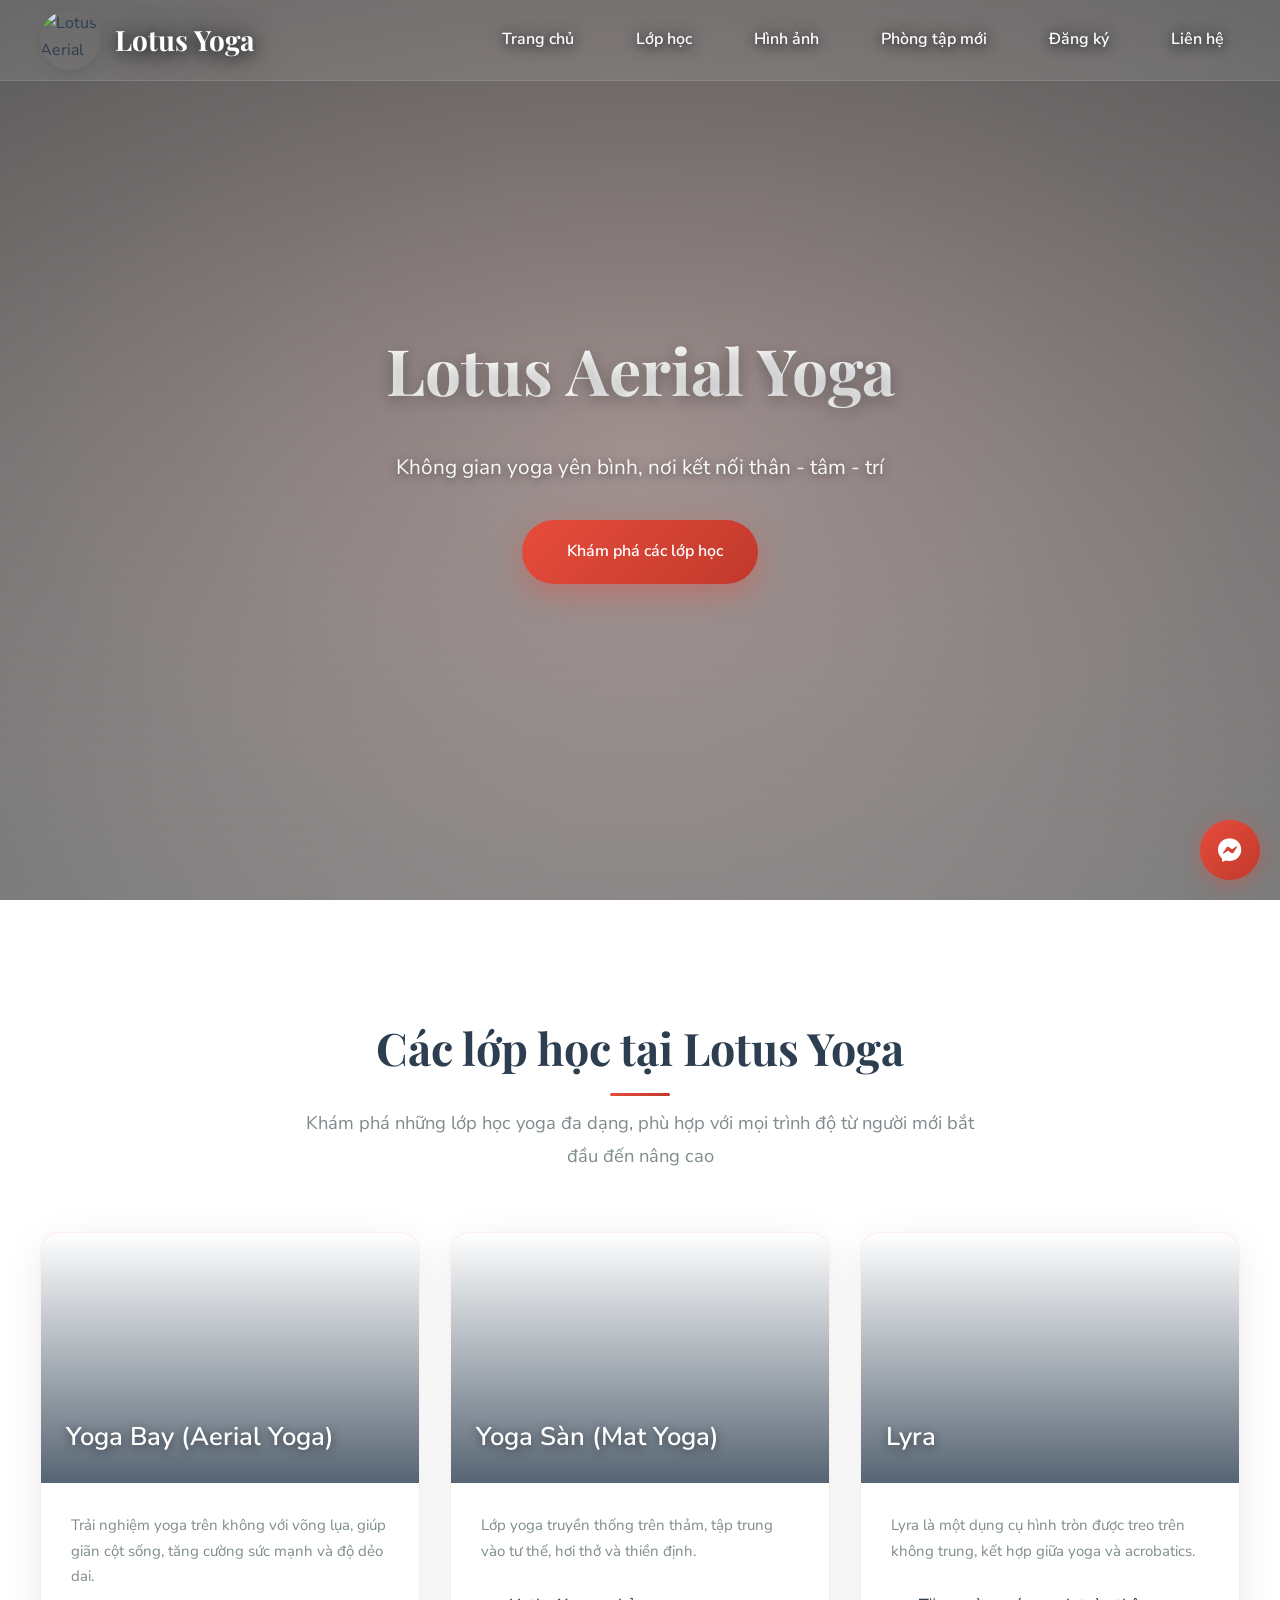
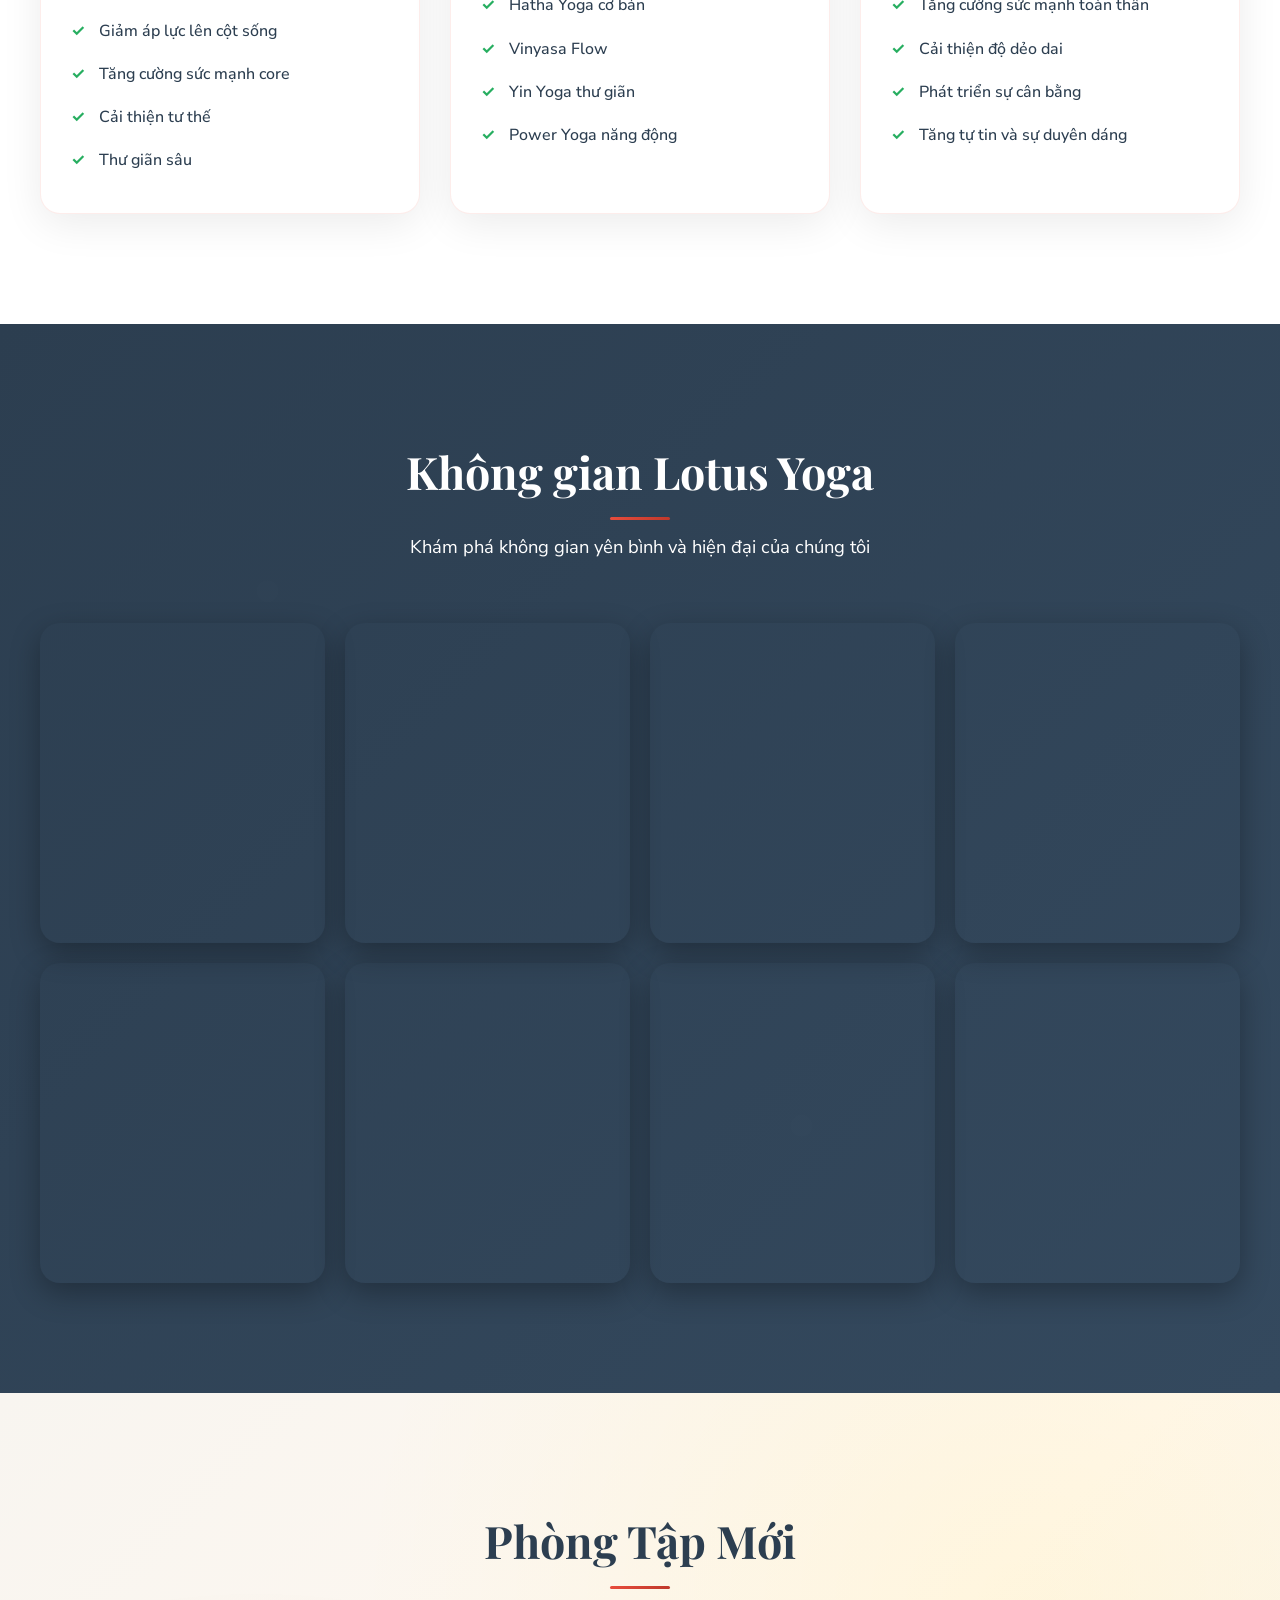
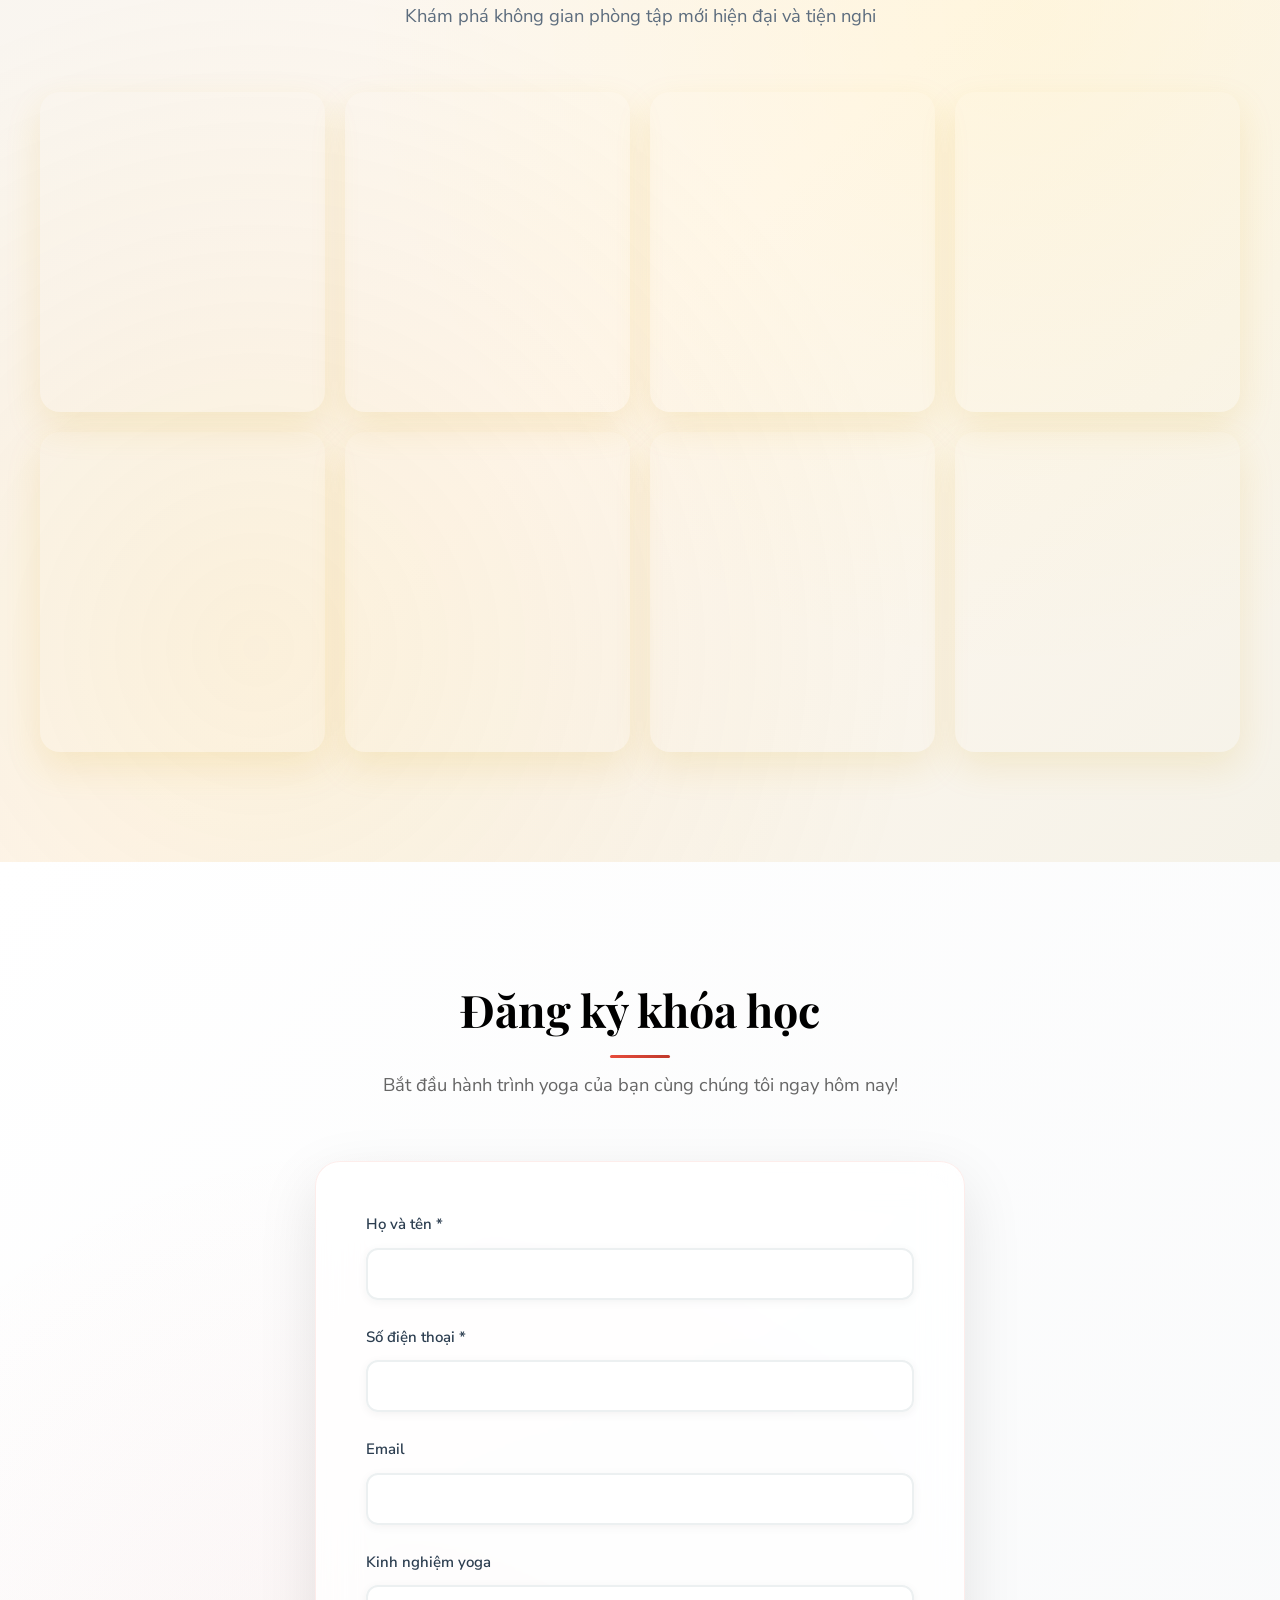
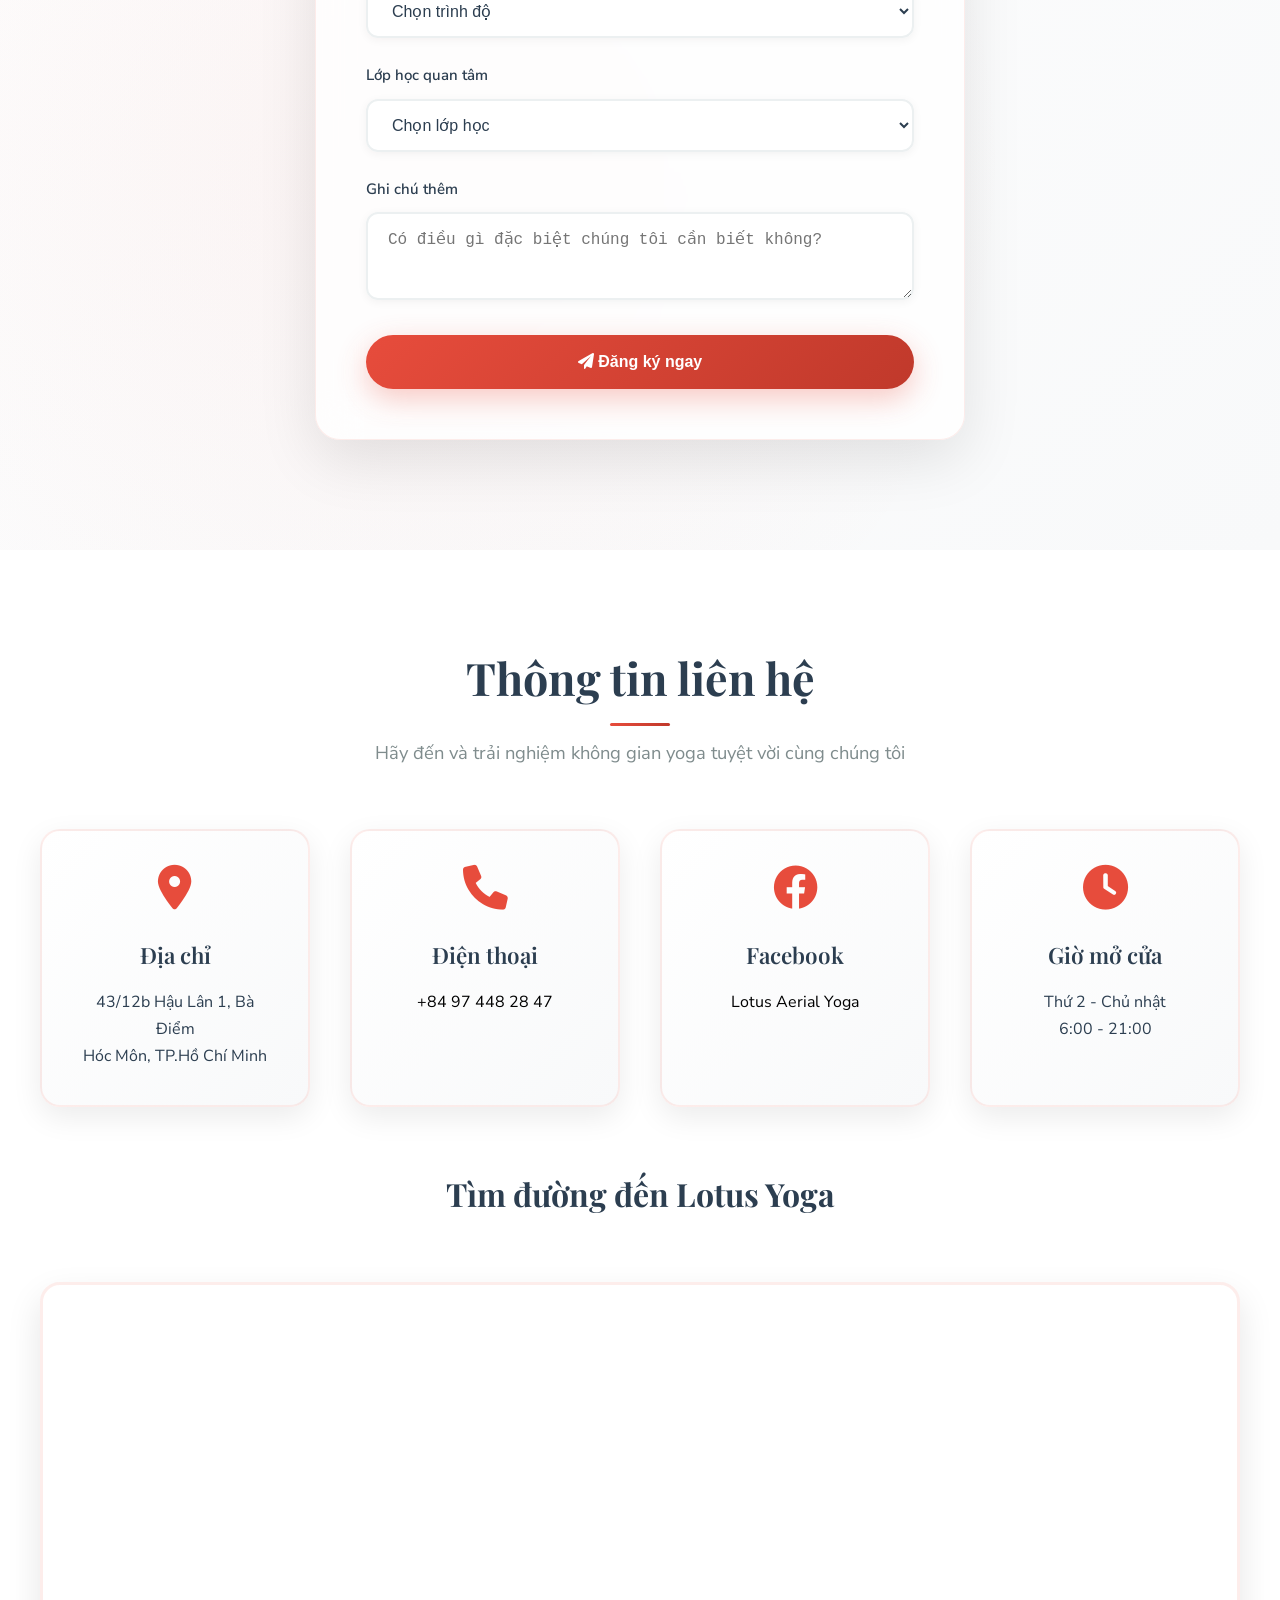
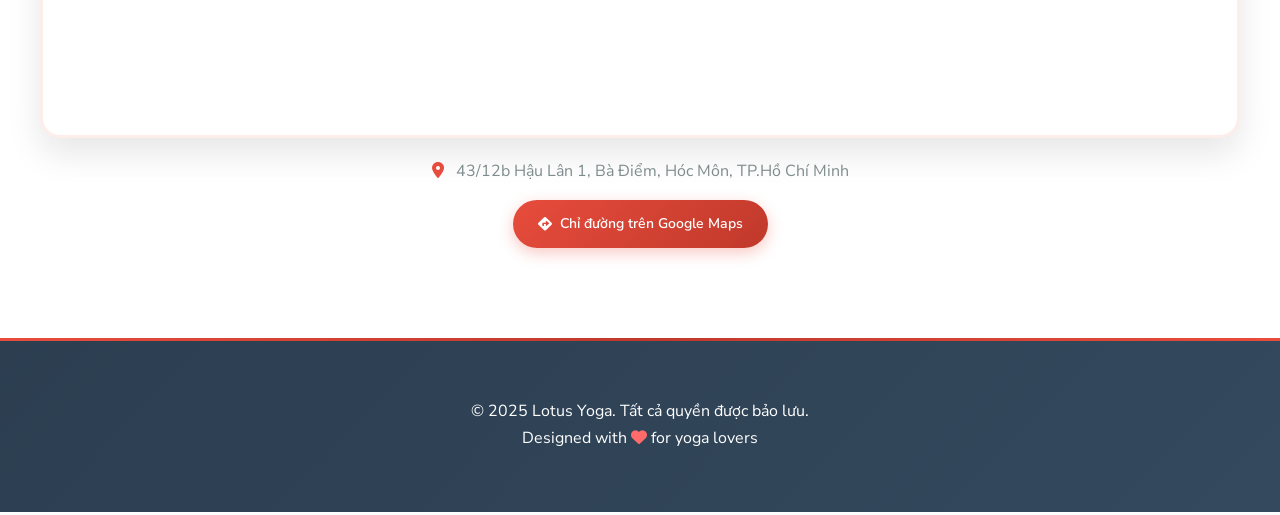
==== yoga/index.html @ d420e25e "Update" ====
<!DOCTYPE html>
<html lang="vi">
<head>
    <meta charset="UTF-8">
    <meta name="viewport" content="width=device-width, initial-scale=1.0">
    
    <!-- SEO Meta Tags -->
    <title>Lotus Aerial Yoga - Studio Yoga Chuyên Nghiệp</title>
    <meta name="description" content="Lotus Aerial Yoga - Không gian yoga hiện đại, chuyên nghiệp. Khóa học yoga cho mọi trình độ, giáo viên kinh nghiệm, môi trường thân thiện. Đăng ký ngay để bắt đầu hành trình yoga của bạn.">
    <meta name="keywords" content="lotus yoga, yoga studio, học yoga, yoga Việt Nam, yoga chuyên nghiệp, khóa học yoga, studio yoga hiện đại, hatha yoga, vinyasa yoga, yin yoga">
    <meta name="author" content="Lotus Aerial Yoga">
    <meta name="robots" content="index, follow, max-snippet:-1, max-image-preview:large, max-video-preview:-1">
    <meta name="language" content="Vietnamese">
    <meta name="revisit-after" content="7 days">
    <meta name="googlebot" content="index, follow">
    
    <!-- Performance and Security -->
    <meta http-equiv="X-UA-Compatible" content="IE=edge">
    <meta name="format-detection" content="telephone=no">
    <meta name="mobile-web-app-capable" content="yes">
    <meta name="application-name" content="Lotus Aerial Yoga">
    <meta name="msapplication-TileColor" content="#2c3e50">
    
    <!-- Geographic targeting -->
    <meta name="geo.region" content="VN">
    <meta name="geo.placename" content="Vietnam">
    
    <!-- Open Graph Meta Tags for Social Media -->
    <meta property="og:title" content="Lotus Aerial Yoga - Studio Yoga Chuyên Nghiệp">
    <meta property="og:description" content="Lotus Aerial Yoga - Không gian yoga hiện đại, chuyên nghiệp. Khóa học yoga cho mọi trình độ, giáo viên kinh nghiệm, môi trường thân thiện.">
    <meta property="og:image" content="https://cdn.statically.io/gh/thobuiq/lotus_yoga/master/yoga/logo.jpg">
    <meta property="og:url" content="https://lotusyoga.io.vn/">
    <meta property="og:type" content="website">
    <meta property="og:site_name" content="Lotus Aerial Yoga">
    <meta property="og:locale" content="vi_VN">
    
    <!-- Twitter Card Meta Tags -->
    <meta name="twitter:card" content="summary_large_image">
    <meta name="twitter:title" content="Lotus Aerial Yoga - Studio Yoga Chuyên Nghiệp">
    <meta name="twitter:description" content="Lotus Aerial Yoga - Không gian yoga hiện đại, chuyên nghiệp. Khóa học yoga cho mọi trình độ.">
    <meta name="twitter:image" content="https://cdn.statically.io/gh/thobuiq/lotus_yoga/master/yoga/logo.jpg">
    
    <!-- Favicon -->
    <link rel="icon" type="image/x-icon" href="https://cdn.statically.io/gh/thobuiq/lotus_yoga/master/yoga/logo.jpg">
    <link rel="shortcut icon" type="image/x-icon" href="https://cdn.statically.io/gh/thobuiq/lotus_yoga/master/yoga/logo.jpg">
    <link rel="apple-touch-icon" href="https://cdn.statically.io/gh/thobuiq/lotus_yoga/master/yoga/logo.jpg">
    <link rel="apple-touch-icon" sizes="72x72" href="https://cdn.statically.io/gh/thobuiq/lotus_yoga/master/yoga/logo.jpg">
    <link rel="apple-touch-icon" sizes="114x114" href="https://cdn.statically.io/gh/thobuiq/lotus_yoga/master/yoga/logo.jpg">
    <link rel="apple-touch-icon" sizes="144x144" href="https://cdn.statically.io/gh/thobuiq/lotus_yoga/master/yoga/logo.jpg">
    
    <!-- PWA Manifest -->
    <link rel="manifest" href="https://cdn.statically.io/gh/thobuiq/lotus_yoga/master/yoga/manifest.json">
    <meta name="theme-color" content="#2c3e50">
    <meta name="apple-mobile-web-app-capable" content="yes">
    <meta name="apple-mobile-web-app-status-bar-style" content="default">
    <meta name="apple-mobile-web-app-title" content="Lotus Yoga">
    
    <!-- Canonical URL -->
    <link rel="canonical" href="https://lotusyoga.io.vn/">
    
    <!-- External Resources -->
    <link rel="preload" href="https://fonts.googleapis.com/css2?family=Playfair+Display:wght@400;600;700&family=Inter:wght@300;400;500;600;700&family=Nunito+Sans:wght@300;400;500;600;700&display=swap" as="style" onload="this.onload=null;this.rel='stylesheet'">
    <noscript><link href="https://fonts.googleapis.com/css2?family=Playfair+Display:wght@400;600;700&family=Inter:wght@300;400;500;600;700&family=Nunito+Sans:wght@300;400;500;600;700&display=swap" rel="stylesheet"></noscript>
    <link rel="preload" href="https://cdnjs.cloudflare.com/ajax/libs/font-awesome/6.0.0/css/all.min.css" as="style" onload="this.onload=null;this.rel='stylesheet'">
    <noscript><link href="https://cdnjs.cloudflare.com/ajax/libs/font-awesome/6.0.0/css/all.min.css" rel="stylesheet"></noscript>
    <link rel="preload" href="https://cdn.statically.io/gh/thobuiq/lotus_yoga/master/yoga/logo.jpg" as="image">
    
    <!-- AI Chat Configuration -->
    <script src="https://lotusyoga.io.vn/chat-config.js"></script>
    <!-- Markdown Parser -->
    <script src="https://cdn.jsdelivr.net/npm/marked@9.1.6/marked.min.js"></script>
    <style>
        * {
            margin: 0;
            padding: 0;
            box-sizing: border-box;
        }

        body {
            font-family: 'Nunito Sans', 'Inter', -apple-system, BlinkMacSystemFont, 'Segoe UI', sans-serif;
            line-height: 1.7;
            color: #2c3e50;
            background: linear-gradient(135deg, #ffffff 0%, #f8f9fa 100%);
            scroll-behavior: smooth;
            overflow-x: hidden;
        }

        .container {
            max-width: 1200px;
            margin: 0 auto;
            padding: 10px 0;
        }

        /* Header */
        header {
            background: rgba(255, 255, 255, 0.1);
            backdrop-filter: blur(10px);
            box-shadow: none;
            position: fixed;
            width: 100%;
            top: 0;
            z-index: 1000;
            transition: all 0.4s cubic-bezier(0.25, 0.46, 0.45, 0.94);
            border-bottom: 1px solid rgba(255, 255, 255, 0.1);
        }

        header.scrolled {
            background: rgba(255, 255, 255, 0.95);
            backdrop-filter: blur(15px);
            box-shadow: 0 8px 40px rgba(0, 0, 0, 0.12);
            border-bottom: 1px solid rgba(255, 255, 255, 0.2);
        }

        nav {
            display: flex;
            justify-content: space-between;
            align-items: center;
            padding: 20px 0;
            transition: padding 0.4s ease;
        }

        header.scrolled nav {
            padding: 10px 15px;
        }

        .logo {
            display: flex;
            align-items: center;
            gap: 15px;
            transition: transform 0.3s ease;
        }

        .logo:hover {
            transform: scale(1.05);
        }

        .logo img {
            width: 60px;
            height: 60px;
            border-radius: 50%;
            object-fit: cover;
            transition: all 0.4s cubic-bezier(0.25, 0.46, 0.45, 0.94);
            box-shadow: 0 4px 15px rgba(0, 0, 0, 0.1);
        }

        .logo img:hover {
            transform: rotate(5deg);
            box-shadow: 0 8px 25px rgba(0, 0, 0, 0.15);
        }

        .logo-text {
            font-family: 'Playfair Display', serif;
            font-size: 28px;
            font-weight: 700;
            color: #ffffff;
            text-shadow: 0 2px 15px rgba(0, 0, 0, 0.8), 0 0 30px rgba(0, 0, 0, 0.5);
            transition: all 0.3s ease;
        }

        header.scrolled .logo-text {
            color: #2c3e50;
            background: linear-gradient(135deg, #2c3e50, #34495e);
            -webkit-background-clip: text;
            -webkit-text-fill-color: transparent;
            background-clip: text;
            text-shadow: none;
        }

        .logo:hover .logo-text {
            color: #ffd700;
            text-shadow: 0 2px 20px rgba(255, 215, 0, 0.6), 0 0 40px rgba(255, 215, 0, 0.3);
        }

        header.scrolled .logo:hover .logo-text {
            background: linear-gradient(135deg, #e74c3c, #c0392b);
            -webkit-background-clip: text;
            -webkit-text-fill-color: transparent;
            background-clip: text;
            text-shadow: none;
        }

        .nav-links {
            display: flex;
            list-style: none;
            gap: 30px;
        }

        .nav-links a {
            text-decoration: none;
            color: #ffffff;
            font-weight: 600;
            font-size: 16px;
            position: relative;
            transition: all 0.3s cubic-bezier(0.25, 0.46, 0.45, 0.94);
            padding: 8px 16px;
            border-radius: 20px;
            text-shadow: 0 2px 10px rgba(0, 0, 0, 0.7), 0 0 20px rgba(0, 0, 0, 0.4);
        }

        header.scrolled .nav-links a {
            color: #2c3e50;
            text-shadow: none;
        }

        .nav-links a::before {
            content: '';
            position: absolute;
            bottom: 0;
            left: 50%;
            width: 0;
            height: 2px;
            background: linear-gradient(90deg, #e74c3c, #c0392b);
            transform: translateX(-50%);
            transition: width 0.3s ease;
        }

        .nav-links a:hover {
            color: #ffd700;
            background: rgba(255, 255, 255, 0.1);
            transform: translateY(-2px);
        }

        header.scrolled .nav-links a:hover {
            color: #e74c3c;
            background: rgba(231, 76, 60, 0.05);
        }

        .nav-links a:hover::before {
            width: 80%;
        }

        /* Hero Section */
        .hero {
            background: linear-gradient(rgba(0, 0, 0, 0.5), rgba(0, 0, 0, 0.3)), url('https://images.unsplash.com/photo-1544367567-0f2fcb009e0b?ixlib=rb-4.0.3&ixid=M3wxMjA3fDB8MHxwaG90by1wYWdlfHx8fGVufDB8fHx8fA%3D%3D&auto=format&fit=crop&w=1920&q=80');
            background-size: cover;
            background-position: center;
            background-repeat: no-repeat;
            height: 100vh;
            display: flex;
            align-items: center;
            color: white;
            text-align: center;
            position: relative;
            overflow: hidden;
        }

        .hero::before {
            content: '';
            position: absolute;
            top: 0;
            left: 0;
            right: 0;
            bottom: 0;
            background: radial-gradient(ellipse at center, rgba(231, 76, 60, 0.1) 0%, rgba(0, 0, 0, 0.3) 100%);
            z-index: 1;
        }

        .hero .container {
            position: relative;
            z-index: 2;
        }

        .hero-content h1 {
            font-family: 'Playfair Display', serif;
            font-size: 4rem;
            font-weight: 700;
            margin-bottom: 25px;
            background: linear-gradient(135deg, #ffffff, #f8f9fa);
            -webkit-background-clip: text;
            -webkit-text-fill-color: transparent;
            background-clip: text;
            text-shadow: 0 4px 15px rgba(0, 0, 0, 0.3);
            animation: fadeInUp 1.2s cubic-bezier(0.25, 0.46, 0.45, 0.94);
        }

        .hero-content p {
            font-size: 1.3rem;
            font-weight: 400;
            margin-bottom: 35px;
            color: rgba(255, 255, 255, 0.95);
            text-shadow: 0 2px 10px rgba(0, 0, 0, 0.5);
            animation: fadeInUp 1.2s cubic-bezier(0.25, 0.46, 0.45, 0.94) 0.2s both;
        }

        .cta-button {
            display: inline-flex;
            align-items: center;
            gap: 10px;
            background: linear-gradient(135deg, #e74c3c, #c0392b);
            color: white;
            padding: 18px 35px;
            text-decoration: none;
            border-radius: 35px;
            font-weight: 600;
            font-size: 16px;
            transition: all 0.4s cubic-bezier(0.25, 0.46, 0.45, 0.94);
            box-shadow: 0 10px 30px rgba(231, 76, 60, 0.4);
            animation: fadeInUp 1.2s cubic-bezier(0.25, 0.46, 0.45, 0.94) 0.6s both;
            position: relative;
            overflow: hidden;
        }

        .cta-button::before {
            content: '';
            position: absolute;
            top: 0;
            left: -100%;
            width: 100%;
            height: 100%;
            background: linear-gradient(90deg, transparent, rgba(255, 255, 255, 0.2), transparent);
            transition: left 0.6s ease;
        }

        .cta-button:hover::before {
            left: 100%;
        }

        .cta-button:hover {
            transform: translateY(-3px) scale(1.05);
            box-shadow: 0 15px 40px rgba(231, 76, 60, 0.5);
            background: linear-gradient(135deg, #c0392b, #a93226);
        }

        /* Classes Section */
        .classes {
            padding: 100px 0;
            background: white;
        }

        .section-title {
            text-align: center;
            margin-bottom: 60px;
        }

        .section-title h2 {
            font-family: 'Playfair Display', serif;
            font-size: 2.8rem;
            font-weight: 700;
            color: #2c3e50;
            margin-bottom: 20px;
            position: relative;
            display: inline-block;
        }

        .section-title h2::after {
            content: '';
            position: absolute;
            bottom: -10px;
            left: 50%;
            transform: translateX(-50%);
            width: 60px;
            height: 3px;
            background: linear-gradient(90deg, #e74c3c, #c0392b);
            border-radius: 2px;
        }

        .section-title p {
            font-size: 1.15rem;
            color: #7f8c8d;
            max-width: 700px;
            margin: 0 auto;
            line-height: 1.8;
            font-weight: 400;
        }

        .classes-grid {
            display: grid;
            grid-template-columns: repeat(auto-fit, minmax(350px, 1fr));
            gap: 30px;
            margin-top: 50px;
        }

        .class-card {
            background: white;
            border-radius: 20px;
            overflow: hidden;
            box-shadow: 0 10px 40px rgba(0, 0, 0, 0.08);
            transition: all 0.5s cubic-bezier(0.25, 0.46, 0.45, 0.94);
            position: relative;
            border: 1px solid rgba(231, 76, 60, 0.1);
        }

        .class-card::before {
            content: '';
            position: absolute;
            top: 0;
            left: 0;
            right: 0;
            bottom: 0;
            background: linear-gradient(135deg, rgba(231, 76, 60, 0.05), rgba(192, 57, 43, 0.05));
            opacity: 0;
            transition: opacity 0.3s ease;
            z-index: 1;
        }

        .class-card:hover::before {
            opacity: 1;
        }

        .class-card:hover {
            transform: translateY(-15px) scale(1.02);
            box-shadow: 0 25px 60px rgba(231, 76, 60, 0.15);
            border-color: rgba(231, 76, 60, 0.3);
        }

        .class-image {
            height: 250px;
            background-size: cover;
            background-position: center;
            position: relative;
        }

        .class-overlay {
            position: absolute;
            top: 0;
            left: 0;
            right: 0;
            bottom: 0;
            background: linear-gradient(to bottom, rgba(0,0,0,0), rgba(44, 62, 80, 0.8));
            display: flex;
            align-items: flex-end;
            padding: 25px;
            transition: all 0.3s ease;
        }

        .class-card:hover .class-overlay {
            background: linear-gradient(to bottom, rgba(231, 76, 60, 0.1), rgba(44, 62, 80, 0.9));
        }

        .class-title {
            color: white;
            font-size: 1.6rem;
            font-weight: 600;
            text-shadow: 0 2px 10px rgba(0, 0, 0, 0.5);
            transition: all 0.3s ease;
        }

        .class-card:hover .class-title {
            transform: translateY(-3px);
            text-shadow: 0 4px 15px rgba(0, 0, 0, 0.7);
        }

        .class-info {
            padding: 30px;
            position: relative;
            z-index: 2;
        }

        .class-description {
            color: #7f8c8d;
            margin-bottom: 20px;
            font-size: 15px;
            line-height: 1.7;
        }

        .class-features {
            list-style: none;
        }

        .class-features li {
            padding: 8px 0;
            color: #2c3e50;
            font-weight: 500;
            transition: all 0.3s ease;
        }

        .class-features li:before {
            content: "✓ ";
            font-weight: bold;
            margin-right: 10px;
            color: #27ae60;
            font-size: 16px;
        }

        .class-features li:hover {
            color: #e74c3c;
            transform: translateX(5px);
        }

        /* Gallery */
        .gallery {
            padding: 100px 0;
            background: linear-gradient(135deg, #2c3e50 0%, #34495e 100%);
            position: relative;
            overflow: hidden;
        }

        .gallery::before {
            content: '';
            position: absolute;
            top: 0;
            left: 0;
            right: 0;
            bottom: 0;
            background: url('data:image/svg+xml,<svg xmlns="http://www.w3.org/2000/svg" viewBox="0 0 100 100"><defs><pattern id="grain" width="100" height="100" patternUnits="userSpaceOnUse"><circle cx="25" cy="25" r="1" fill="rgba(255,255,255,0.02)"/><circle cx="75" cy="75" r="1" fill="rgba(255,255,255,0.02)"/></pattern></defs><rect width="100" height="100" fill="url(%23grain)"/></svg>');
            opacity: 0.3;
        }

        .gallery-grid {
            display: grid;
            grid-template-columns: repeat(auto-fit, minmax(250px, 1fr));
            gap: 20px;
            margin-top: 50px;
        }

        .gallery-item {
            height: 320px;
            background-size: cover;
            background-position: center;
            border-radius: 20px;
            transition: all 0.5s cubic-bezier(0.25, 0.46, 0.45, 0.94);
            cursor: pointer;
            position: relative;
            overflow: hidden;
            box-shadow: 0 10px 30px rgba(0, 0, 0, 0.3);
        }

        .gallery-item::before {
            content: '';
            position: absolute;
            top: 0;
            left: 0;
            right: 0;
            bottom: 0;
            background: linear-gradient(135deg, rgba(231, 76, 60, 0.8), rgba(192, 57, 43, 0.8));
            opacity: 0;
            transition: all 0.5s ease;
            z-index: 1;
        }

        .gallery-item:hover::before {
            opacity: 0.3;
        }

        .gallery-item:hover {
            transform: scale(1.08) rotate(2deg);
            box-shadow: 0 20px 50px rgba(231, 76, 60, 0.4);
            z-index: 10;
        }

        .gallery-item::after {
            content: '🔍';
            position: absolute;
            top: 50%;
            left: 50%;
            transform: translate(-50%, -50%) scale(0);
            font-size: 2rem;
            color: white;
            opacity: 0;
            transition: all 0.3s ease;
            z-index: 2;
        }

        .gallery-item:hover::after {
            transform: translate(-50%, -50%) scale(1);
            opacity: 1;
        }

        /* Registration Form */
        .registration {
            padding: 100px 0;
            background: linear-gradient(135deg, #ffffff 0%, #f8f9fa 100%);
            color: #2c3e50;
            position: relative;
        }

        .registration::before {
            content: '';
            position: absolute;
            top: 0;
            left: 0;
            right: 0;
            bottom: 0;
            background: radial-gradient(circle at 30% 70%, rgba(231, 76, 60, 0.05) 0%, transparent 50%);
        }

        .registration-form {
            background: rgba(255, 255, 255, 0.8);
            backdrop-filter: blur(20px);
            padding: 50px;
            border-radius: 25px;
            max-width: 650px;
            margin: 0 auto;
            border: 1px solid rgba(231, 76, 60, 0.1);
            box-shadow: 0 20px 60px rgba(0, 0, 0, 0.1);
            position: relative;
            z-index: 1;
            transition: all 0.3s ease;
        }

        .registration-form:hover {
            transform: translateY(-5px);
            box-shadow: 0 30px 80px rgba(231, 76, 60, 0.15);
        }

        .form-group {
            margin-bottom: 25px;
        }

        .form-group label {
            display: block;
            margin-bottom: 10px;
            font-weight: 600;
            color: #2c3e50;
            font-size: 15px;
        }

        .form-group input,
        .form-group select,
        .form-group textarea {
            width: 100%;
            padding: 15px 20px;
            border: 2px solid #ecf0f1;
            border-radius: 12px;
            background: rgba(255, 255, 255, 0.95);
            font-size: 16px;
            color: #2c3e50;
            transition: all 0.3s cubic-bezier(0.25, 0.46, 0.45, 0.94);
            box-shadow: 0 2px 10px rgba(0, 0, 0, 0.05);
        }

        .form-group input:focus,
        .form-group select:focus,
        .form-group textarea:focus {
            outline: none;
            background: white;
            border-color: #e74c3c;
            box-shadow: 0 5px 20px rgba(231, 76, 60, 0.15);
            transform: translateY(-1px);
        }

        .submit-btn {
            background: linear-gradient(135deg, #e74c3c, #c0392b);
            color: #ffffff;
            padding: 18px 40px;
            border: none;
            border-radius: 35px;
            font-size: 16px;
            font-weight: 600;
            cursor: pointer;
            transition: all 0.4s cubic-bezier(0.25, 0.46, 0.45, 0.94);
            width: 100%;
            box-shadow: 0 10px 30px rgba(231, 76, 60, 0.3);
            position: relative;
            overflow: hidden;
        }

        .submit-btn::before {
            content: '';
            position: absolute;
            top: 0;
            left: -100%;
            width: 100%;
            height: 100%;
            background: linear-gradient(90deg, transparent, rgba(255, 255, 255, 0.2), transparent);
            transition: left 0.6s ease;
        }

        .submit-btn:hover::before {
            left: 100%;
        }

        .submit-btn:hover {
            transform: translateY(-3px);
            box-shadow: 0 15px 40px rgba(231, 76, 60, 0.4);
            background: linear-gradient(135deg, #c0392b, #a93226);
        }

        .submit-btn:disabled {
            opacity: 0.7;
            cursor: not-allowed;
        }

        /* Contact Info */
        .contact {
            padding: 80px 0;
            background: white;
            text-align: center;
        }

        .contact-info {
            display: grid;
            grid-template-columns: repeat(auto-fit, minmax(250px, 1fr));
            gap: 40px;
            margin-top: 50px;
        }

        .contact-item {
            padding: 35px;
            border-radius: 20px;
            background: linear-gradient(135deg, #ffffff 0%, #f8f9fa 100%);
            transition: all 0.4s cubic-bezier(0.25, 0.46, 0.45, 0.94);
            border: 2px solid rgba(231, 76, 60, 0.1);
            box-shadow: 0 10px 30px rgba(0, 0, 0, 0.08);
            position: relative;
            overflow: hidden;
        }

        .contact-item::before {
            content: '';
            position: absolute;
            top: 0;
            left: 0;
            right: 0;
            bottom: 0;
            background: linear-gradient(135deg, rgba(231, 76, 60, 0.05), rgba(192, 57, 43, 0.05));
            opacity: 0;
            transition: opacity 0.3s ease;
        }

        .contact-item:hover::before {
            opacity: 1;
        }

        .contact-item:hover {
            transform: translateY(-8px) scale(1.02);
            box-shadow: 0 20px 50px rgba(231, 76, 60, 0.15);
            border-color: rgba(231, 76, 60, 0.3);
        }

        .contact-item i {
            font-size: 2.8rem;
            color: #e74c3c;
            margin-bottom: 25px;
            transition: all 0.3s ease;
        }

        .contact-item:hover i {
            transform: scale(1.1) rotate(5deg);
            color: #c0392b;
        }

        .contact-item h3 {
            font-family: 'Playfair Display', serif;
            color: #2c3e50;
            margin-bottom: 15px;
            font-size: 1.4rem;
            font-weight: 600;
        }

        .contact-item a {
            color: #000000;
            text-decoration: none;
            transition: color 0.3s ease;
        }

        .contact-item a:hover {
            color: #e74c3c;
        }

        /* Map Section */
        .map-container {
            border-radius: 20px;
            overflow: hidden;
            box-shadow: 0 15px 35px rgba(0, 0, 0, 0.1);
            transition: all 0.3s ease;
            border: 3px solid rgba(231, 76, 60, 0.1);
        }

        .map-container:hover {
            transform: translateY(-5px);
            box-shadow: 0 25px 50px rgba(231, 76, 60, 0.15);
            border-color: rgba(231, 76, 60, 0.3);
        }

        /* Footer */
        footer {
            background: linear-gradient(135deg, #2c3e50, #34495e);
            color: white;
            text-align: center;
            padding: 50px 0;
            position: relative;
        }

        footer::before {
            content: '';
            position: absolute;
            top: 0;
            left: 0;
            right: 0;
            height: 3px;
            background: linear-gradient(90deg, #e74c3c, #c0392b, #e74c3c);
        }

        /* Animations */
        @keyframes fadeInUp {
            from {
                opacity: 0;
                transform: translateY(50px);
            }
            to {
                opacity: 1;
                transform: translateY(0);
            }
        }

        @keyframes slideInLeft {
            from {
                opacity: 0;
                transform: translateX(-50px);
            }
            to {
                opacity: 1;
                transform: translateX(0);
            }
        }

        @keyframes slideInRight {
            from {
                opacity: 0;
                transform: translateX(50px);
            }
            to {
                opacity: 1;
                transform: translateX(0);
            }
        }

        @keyframes zoomIn {
            from {
                opacity: 0;
                transform: scale(0.8);
            }
            to {
                opacity: 1;
                transform: scale(1);
            }
        }

        @keyframes pulse {
            0%, 100% {
                transform: scale(1);
            }
            50% {
                transform: scale(1.05);
            }
        }

        @keyframes float {
            0%, 100% {
                transform: translateY(0px);
            }
            50% {
                transform: translateY(-10px);
            }
        }

        /* Scroll reveal animations */
        .scroll-reveal {
            opacity: 0;
            transform: translateY(30px);
            transition: all 0.8s cubic-bezier(0.25, 0.46, 0.45, 0.94);
        }

        .scroll-reveal.revealed {
            opacity: 1;
            transform: translateY(0);
        }

        .scroll-reveal-left {
            opacity: 0;
            transform: translateX(-30px);
            transition: all 0.8s cubic-bezier(0.25, 0.46, 0.45, 0.94);
        }

        .scroll-reveal-left.revealed {
            opacity: 1;
            transform: translateX(0);
        }

        .scroll-reveal-right {
            opacity: 0;
            transform: translateX(30px);
            transition: all 0.8s cubic-bezier(0.25, 0.46, 0.45, 0.94);
        }

        .scroll-reveal-right.revealed {
            opacity: 1;
            transform: translateX(0);
        }

        /* Mobile Menu */
        .mobile-menu-toggle {
            display: none;
            background: none;
            border: none;
            font-size: 1.5rem;
            color: #fdfcf7;
            cursor: pointer;
            padding: 5px;
        }

        .mobile-nav {
            display: none;
            position: fixed;
            top: 0;
            left: 0;
            width: 100%;
            height: 100vh;
            background: rgba(0, 0, 0, 0.95);
            z-index: 2000;
            flex-direction: column;
            justify-content: center;
            align-items: center;
            opacity: 0;
            visibility: hidden;
            transition: all 0.3s ease;
        }

        .mobile-nav.active {
            opacity: 1;
            visibility: visible;
        }

        .mobile-nav-links {
            list-style: none;
            text-align: center;
            padding: 0;
            margin: 0;
        }

        .mobile-nav-links li {
            margin: 20px 0;
        }

        .mobile-nav-links a {
            text-decoration: none;
            color: white;
            font-size: 1.5rem;
            font-weight: 500;
            transition: color 0.3s ease;
        }

        .mobile-nav-links a:hover {
            color: #ccc;
        }

        .mobile-nav-close {
            position: absolute;
            top: 20px;
            right: 20px;
            background: none;
            border: none;
            color: white;
            font-size: 2rem;
            cursor: pointer;
        }

        /* Responsive */
        @media (max-width: 768px) {
            .nav-links {
                display: none;
            }

            .mobile-menu-toggle {
                display: block;
            }

            header.scrolled .mobile-menu-toggle {
            color: #2c3e50;
        }

            .mobile-nav {
                display: flex;
            }
            
            .hero {
                padding-top: 90px; /* Add padding to account for fixed header */
                min-height: 100vh;
                background-attachment: scroll; /* Override for mobile */
            }
            
            .hero-content h1 {
                font-size: 2.5rem;
            }

            .hero-content p {
                font-size: 1rem;
                padding: 0 10px;
            }
            
            .classes-grid {
                grid-template-columns: 1fr;
                gap: 20px;
            }

            .class-card {
                margin: 0 10px;
            }
            
            .gallery-grid {
                grid-template-columns: repeat(auto-fit, minmax(200px, 1fr));
                gap: 15px;
            }

            .contact-info {
                grid-template-columns: 1fr;
                gap: 20px;
            }

            .registration-form {
                margin: 0 10px;
                padding: 30px 20px;
            }

            .modal {
                width: 95%;
                margin: 10px;
                padding: 30px 20px;
            }

            .modal-buttons {
                flex-direction: column;
            }

            .modal-btn {
                width: 100%;
                margin: 5px 0;
            }

            .container {
                padding: 7px 12px;
            }

            .section-title h2 {
                font-size: 2rem;
            }

            .section-title p {
                font-size: 1rem;
                padding: 0 10px;
            }
        }

        @media (max-width: 480px) {
            .hero-content h1 {
                font-size: 2rem;
            }

            .logo-text {
                font-size: 24px;
            }

            .logo img {
                width: 50px;
                height: 50px;
            }

            .hero {
                padding-top: 80px;
                min-height: 100vh;
                background-attachment: scroll;
                background-size: cover;
                background-position: center;
                background-repeat: no-repeat;
            }

            .cta-button {
                padding: 12px 25px;
                font-size: 14px;
            }

            .gallery-grid {
                grid-template-columns: 1fr;
            }

            .gallery-item {
                height: 250px;
            }
        }

        /* Success Message */
        .success-message {
            background: #4caf50;
            color: white;
            padding: 15px;
            border-radius: 10px;
            margin-top: 20px;
            display: none;
            text-align: center;
        }

        .error-message {
            background: #f44336;
            color: white;
            padding: 15px;
            border-radius: 10px;
            margin-top: 20px;
            display: none;
            text-align: center;
        }

        /* Modal Styles */
        .modal-overlay {
            position: fixed;
            top: 0;
            left: 0;
            width: 100%;
            height: 100%;
            background: rgba(0, 0, 0, 0.5);
            display: flex;
            justify-content: center;
            align-items: center;
            z-index: 2000;
            opacity: 0;
            visibility: hidden;
            transition: all 0.3s ease;
        }

        .modal-overlay.active {
            opacity: 1;
            visibility: visible;
        }

        .modal {
            background: white;
            border-radius: 20px;
            padding: 40px 30px;
            max-width: 500px;
            width: 90%;
            max-height: 90vh;
            overflow-y: auto;
            text-align: center;
            transform: scale(0.7) translateY(50px);
            transition: all 0.3s ease;
            box-shadow: 0 20px 60px rgba(0, 0, 0, 0.3);
        }

        .modal-overlay.active .modal {
            transform: scale(1) translateY(0);
        }

        .modal-icon {
            font-size: 4rem;
            margin-bottom: 20px;
            color: #000000;
        }

        .modal-icon.success {
            color: #4caf50;
        }

        .modal-icon.confirm {
            color: #ff9800;
        }

        .modal h3 {
            font-family: 'Playfair Display', serif;
            font-size: 1.8rem;
            margin-bottom: 15px;
            color: #333;
        }

        .modal p {
            color: #666;
            margin-bottom: 30px;
            line-height: 1.6;
        }

        .modal-buttons {
            display: flex;
            gap: 15px;
            justify-content: center;
            flex-wrap: wrap;
        }

        .modal-btn {
            padding: 12px 25px;
            border: none;
            border-radius: 25px;
            font-weight: 600;
            cursor: pointer;
            transition: all 0.3s ease;
            min-width: 120px;
        }

        .modal-btn.primary {
            background: linear-gradient(135deg, #e74c3c, #c0392b);
            color: white;
            position: relative;
            overflow: hidden;
        }

        .modal-btn.primary::before {
            content: '';
            position: absolute;
            top: 0;
            left: -100%;
            width: 100%;
            height: 100%;
            background: linear-gradient(90deg, transparent, rgba(255, 255, 255, 0.2), transparent);
            transition: left 0.6s ease;
        }

        .modal-btn.primary:hover::before {
            left: 100%;
        }

        .modal-btn.primary:hover {
            transform: translateY(-2px);
            box-shadow: 0 8px 25px rgba(231, 76, 60, 0.4);
            background: linear-gradient(135deg, #c0392b, #a93226);
        }

        .modal-btn.secondary {
            background: #f5f5f5;
            color: #333;
            border: 2px solid #ddd;
        }

        .modal-btn.secondary:hover {
            background: #eee;
            border-color: #ccc;
        }

        .modal-btn:disabled {
            opacity: 0.7;
            cursor: not-allowed;
        }

        /* Loading animation */
        .loading-spinner {
            display: inline-block;
            width: 20px;
            height: 20px;
            border: 3px solid #f3f3f3;
            border-top: 3px solid #333;
            border-radius: 50%;
            animation: spin 1s linear infinite;
            margin-right: 10px;
        }

        @keyframes spin {
            0% { transform: rotate(0deg); }
            100% { transform: rotate(360deg); }
        }

        /* Success checkmark animation */
        .checkmark {
            width: 80px;
            height: 80px;
            border-radius: 50%;
            display: block;
            stroke-width: 3;
            stroke: #4caf50;
            stroke-miterlimit: 10;
            margin: 0 auto 20px;
            box-shadow: inset 0px 0px 0px #4caf50;
            animation: fill .4s ease-in-out .4s forwards, scale .3s ease-in-out .9s both;
        }

        .checkmark__circle {
            stroke-dasharray: 166;
            stroke-dashoffset: 166;
            stroke-width: 3;
            stroke-miterlimit: 10;
            stroke: #4caf50;
            fill: none;
            animation: stroke 0.6s cubic-bezier(0.65, 0, 0.45, 1) forwards;
        }

        .checkmark__check {
            transform-origin: 50% 50%;
            stroke-dasharray: 48;
            stroke-dashoffset: 48;
            animation: stroke 0.3s cubic-bezier(0.65, 0, 0.45, 1) 0.8s forwards;
        }

        @keyframes stroke {
            100% {
                stroke-dashoffset: 0;
            }
        }

        @keyframes scale {
            0%, 100% {
                transform: none;
            }
            50% {
                transform: scale3d(1.1, 1.1, 1);
            }
        }

        @keyframes fill {
            100% {
                box-shadow: inset 0px 0px 0px 30px #4caf50;
            }
        }

        /* Lightbox Modal for Gallery */
        .lightbox {
            position: fixed;
            top: 0;
            left: 0;
            width: 100%;
            height: 100%;
            background: rgba(0, 0, 0, 0.9);
            display: flex;
            justify-content: center;
            align-items: center;
            z-index: 3000;
            opacity: 0;
            visibility: hidden;
            transition: all 0.3s ease;
        }

        .lightbox.active {
            opacity: 1;
            visibility: visible;
        }

        .lightbox-content {
            position: relative;
            width: 80vw;
            height: 80vh;
            transform: scale(0.7);
            transition: transform 0.3s ease;
            display: flex;
            flex-direction: column;
            justify-content: center;
            align-items: center;
            gap: 20px;
        }

        .lightbox.active .lightbox-content {
            transform: scale(1);
        }

        .lightbox-image-container {
            flex: 1;
            display: flex;
            justify-content: center;
            align-items: center;
            width: 100%;
            height: calc(100% - 80px);
            min-height: 0;
        }

        .lightbox-image {
            max-width: 100%;
            max-height: 100%;
            width: auto;
            height: auto;
            object-fit: contain;
            object-position: center;
            border-radius: 15px;
            box-shadow: 0 20px 60px rgba(0, 0, 0, 0.5);
            display: block;
        }

        .lightbox-title {
            color: white;
            text-align: center;
            font-size: 1.4rem;
            font-weight: 600;
            font-family: 'Playfair Display', serif;
            background: rgba(0, 0, 0, 0.7);
            padding: 15px 25px;
            border-radius: 25px;
            backdrop-filter: blur(10px);
            border: 1px solid rgba(255, 255, 255, 0.1);
            box-shadow: 0 8px 32px rgba(0, 0, 0, 0.3);
            max-width: 90%;
            line-height: 1.4;
            text-shadow: 0 2px 4px rgba(0, 0, 0, 0.5);
        }

        .lightbox-close {
            position: absolute;
            top: -50px;
            right: 0;
            background: none;
            border: none;
            color: white;
            font-size: 2rem;
            cursor: pointer;
            padding: 10px;
            border-radius: 50%;
            background: rgba(0, 0, 0, 0.5);
            transition: all 0.3s ease;
        }

        .lightbox-close:hover {
            background: rgba(231, 76, 60, 0.8);
            transform: scale(1.1);
        }

        /* New Studio Gallery Animation */
        #new-studio-gallery .gallery-item {
            animation: fadeInUp 0.6s ease forwards;
            opacity: 0;
            transform: translateY(30px);
            box-shadow: 0 15px 35px rgba(218, 165, 32, 0.15);
        }

        #new-studio-gallery .gallery-item::before {
            background: linear-gradient(135deg, rgba(218, 165, 32, 0.6), rgba(255, 215, 0, 0.4));
        }

        #new-studio-gallery .gallery-item:hover {
            transform: scale(1.08) rotate(1deg);
            box-shadow: 0 25px 50px rgba(218, 165, 32, 0.25);
        }

        #new-studio-gallery .gallery-item:nth-child(1) { animation-delay: 0.1s; }
        #new-studio-gallery .gallery-item:nth-child(2) { animation-delay: 0.2s; }
        #new-studio-gallery .gallery-item:nth-child(3) { animation-delay: 0.3s; }
        #new-studio-gallery .gallery-item:nth-child(4) { animation-delay: 0.4s; }
        #new-studio-gallery .gallery-item:nth-child(5) { animation-delay: 0.5s; }
        #new-studio-gallery .gallery-item:nth-child(6) { animation-delay: 0.6s; }
        #new-studio-gallery .gallery-item:nth-child(7) { animation-delay: 0.7s; }
        #new-studio-gallery .gallery-item:nth-child(8) { animation-delay: 0.8s; }

        @keyframes fadeInUp {
            to {
                opacity: 1;
                transform: translateY(0);
            }
        }
    </style>
</head>
<body>
    <!-- Header -->
    <header>
        <nav class="container">
            <div class="logo">
                <img src="https://cdn.statically.io/gh/thobuiq/lotus_yoga/master/yoga/logo.jpg" alt="Lotus Aerial Yoga - Logo chính thức của studio yoga">
                <div class="logo-text">Lotus Yoga</div>
            </div>
            <ul class="nav-links">
                <li><a href="#home">Trang chủ</a></li>
                <li><a href="#classes">Lớp học</a></li>
                <li><a href="#gallery">Hình ảnh</a></li>
                <li><a href="#new-studio-gallery">Phòng tập mới</a></li>
                <li><a href="#register">Đăng ký</a></li>
                <li><a href="#contact">Liên hệ</a></li>
            </ul>
            
            <!-- Mobile Menu Toggle -->
            <button class="mobile-menu-toggle" id="mobileMenuToggle">
                <i class="fas fa-bars"></i>
            </button>
        </nav>
    </header>

    <!-- Mobile Navigation -->
    <div class="mobile-nav" id="mobileNav">
        <button class="mobile-nav-close" id="mobileNavClose">
            <i class="fas fa-times"></i>
        </button>
        <ul class="mobile-nav-links">
            <li><a href="#home">Trang chủ</a></li>
            <li><a href="#classes">Lớp học</a></li>
            <li><a href="#gallery">Hình ảnh</a></li>
            <li><a href="#new-studio-gallery">Phòng tập mới</a></li>
            <li><a href="#register">Đăng ký</a></li>
            <li><a href="#contact">Liên hệ</a></li>
        </ul>
    </div>

    <!-- Hero Section -->
    <section id="home" class="hero">
        <div class="container">
            <div class="hero-content">
                <h1>Lotus Aerial Yoga</h1>
                <p>Không gian yoga yên bình, nơi kết nối thân - tâm - trí</p>
                
                <a href="#classes" class="cta-button">
                    <i class="fas fa-lotus"></i> Khám phá các lớp học
                </a>
            </div>
        </div>
    </section>

    <!-- Classes Section -->
    <section id="classes" class="classes">
        <div class="container">
            <div class="section-title">
                <h2>Các lớp học tại Lotus Yoga</h2>
                <p>Khám phá những lớp học yoga đa dạng, phù hợp với mọi trình độ từ người mới bắt đầu đến nâng cao</p>
            </div>
            
            <div class="classes-grid">
                <div class="class-card">
                    <div class="class-image" style="background-image: url('https://cdn.statically.io/gh/thobuiq/lotus_yoga/master/yoga/hinh_anh/485212116_1092336036254130_6989389024412267496_n.jpg')">
                        <div class="class-overlay">
                            <div class="class-title">Yoga Bay (Aerial Yoga)</div>
                        </div>
                    </div>
                    <div class="class-info">
                        <p class="class-description">
                            Trải nghiệm yoga trên không với võng lụa, giúp giãn cột sống, tăng cường sức mạnh và độ dẻo dai.
                        </p>
                        <ul class="class-features">
                            <li>Giảm áp lực lên cột sống</li>
                            <li>Tăng cường sức mạnh core</li>
                            <li>Cải thiện tư thế</li>
                            <li>Thư giãn sâu</li>
                        </ul>
                    </div>
                </div>

                <div class="class-card">
                    <div class="class-image" style="background-image: url('https://cdn.statically.io/gh/thobuiq/lotus_yoga/master/yoga/hinh_anh/485716889_1092039006283833_3748769394311896467_n.jpg')">
                        <div class="class-overlay">
                            <div class="class-title">Yoga Sàn (Mat Yoga)</div>
                        </div>
                    </div>
                    <div class="class-info">
                        <p class="class-description">
                            Lớp yoga truyền thống trên thảm, tập trung vào tư thế, hơi thở và thiền định.
                        </p>
                        <ul class="class-features">
                            <li>Hatha Yoga cơ bản</li>
                            <li>Vinyasa Flow</li>
                            <li>Yin Yoga thư giãn</li>
                            <li>Power Yoga năng động</li>
                        </ul>
                    </div>
                </div>

                <div class="class-card">
                    <div class="class-image" style="background-image: url('https://cdn.statically.io/gh/thobuiq/lotus_yoga/master/yoga/hinh_anh/vong2025-08-19 181820.png')">
                        <div class="class-overlay">
                            <div class="class-title">Lyra</div>
                        </div>
                    </div>
                    <div class="class-info">
                        <p class="class-description">
                            Lyra là một dụng cụ hình tròn được treo trên không trung, kết hợp giữa yoga và acrobatics.
                        </p>
                        <ul class="class-features">
                            <li>Tăng cường sức mạnh toàn thân</li>
                            <li>Cải thiện độ dẻo dai</li>
                            <li>Phát triển sự cân bằng</li>
                            <li>Tăng tự tin và sự duyên dáng</li>
                        </ul>
                    </div>
                </div>
            </div>
        </div>
    </section>

    <!-- Gallery Section -->
    <section id="gallery" class="gallery">
        <div class="container">
            <div class="section-title">
                <h2 style="color: #ffffff;">Không gian Lotus Yoga</h2>
                <p style="color: #ffffff;">Khám phá không gian yên bình và hiện đại của chúng tôi</p>
            </div>
            
            <div class="gallery-grid">
                <div class="gallery-item" style="background-image: url('https://cdn.statically.io/gh/thobuiq/lotus_yoga/master/yoga/hinh_anh/491167897_1112539960900404_8850496945029375522_n.jpg')"></div>
                <div class="gallery-item" style="background-image: url('https://cdn.statically.io/gh/thobuiq/lotus_yoga/master/yoga/hinh_anh/499512029_1141102588044141_4793508817578506174_n.jpg')"></div>
                <div class="gallery-item" style="background-image: url('https://cdn.statically.io/gh/thobuiq/lotus_yoga/master/yoga/hinh_anh/502589240_1147791924041874_405409273712079792_n.jpg')"></div>
                <div class="gallery-item" style="background-image: url('https://cdn.statically.io/gh/thobuiq/lotus_yoga/master/yoga/hinh_anh/486822819_1097920222362378_4355804180326372252_n.jpg')"></div>
                <div class="gallery-item" style="background-image: url('https://cdn.statically.io/gh/thobuiq/lotus_yoga/master/yoga/hinh_anh/523860868_1192560992898300_2586981561335958014_n.jpg')"></div>
                <div class="gallery-item" style="background-image: url('https://cdn.statically.io/gh/thobuiq/lotus_yoga/master/yoga/hinh_anh/526010713_1197999869021079_8123659415887515323_n.jpg')"></div>
                <div class="gallery-item" style="background-image: url('https://cdn.statically.io/gh/thobuiq/lotus_yoga/master/yoga/hinh_anh/528858585_1202948271859572_5302631891636370880_n.jpg')"></div>
                <div class="gallery-item" style="background-image: url('https://cdn.statically.io/gh/thobuiq/lotus_yoga/master/yoga/hinh_anh/529140391_1202948248526241_3973503017041062315_n.jpg')"></div>
            </div>
        </div>
    </section>

    <!-- New Studio Gallery Section -->
    <section id="new-studio-gallery" class="gallery" style="background: linear-gradient(135deg, #f8f5f0 0%, #fff8f0 50%, #f5f2e8 100%); position: relative;">
        <div style="position: absolute; top: 0; left: 0; right: 0; bottom: 0; background: radial-gradient(circle at 20% 80%, rgba(218, 165, 32, 0.1) 0%, transparent 50%), radial-gradient(circle at 80% 20%, rgba(255, 215, 0, 0.08) 0%, transparent 50%); pointer-events: none;"></div>
        <div class="container" style="position: relative; z-index: 1;">
            <div class="section-title">
                <h2 style="color: #2c3e50;">Phòng Tập Mới</h2>
                <p style="color: #5d6d7e;">Khám phá không gian phòng tập mới hiện đại và tiện nghi</p>
            </div>
            
            <div class="gallery-grid">
                <div class="gallery-item" style="background-image: url('https://cdn.statically.io/gh/thobuiq/lotus_yoga/master/yoga/hinh_anh_phong_moi/z6944317908986_b24d6ee36747c3d5f111e2761617d704.jpg')" data-title="Không gian phòng tập mới 1"></div>
                <div class="gallery-item" style="background-image: url('https://cdn.statically.io/gh/thobuiq/lotus_yoga/master/yoga/hinh_anh_phong_moi/z6944317913181_7dd698944b9891ea58cd082842098180.jpg')" data-title="Không gian phòng tập mới 2"></div>
                <div class="gallery-item" style="background-image: url('https://cdn.statically.io/gh/thobuiq/lotus_yoga/master/yoga/hinh_anh_phong_moi/z6944317917721_b93e73cfbabece82db246788d0d76644.jpg')" data-title="Không gian phòng tập mới 3"></div>
                <div class="gallery-item" style="background-image: url('https://cdn.statically.io/gh/thobuiq/lotus_yoga/master/yoga/hinh_anh_phong_moi/z6944317931238_32b052c52904d9747e8b1c9dfa0bcee7.jpg')" data-title="Không gian phòng tập mới 4"></div>
                <div class="gallery-item" style="background-image: url('https://cdn.statically.io/gh/thobuiq/lotus_yoga/master/yoga/hinh_anh_phong_moi/z6944317936562_7d9b5c07eab1cbf16f64695055b6b57a.jpg')" data-title="Không gian phòng tập mới 5"></div>
                <div class="gallery-item" style="background-image: url('https://cdn.statically.io/gh/thobuiq/lotus_yoga/master/yoga/hinh_anh_phong_moi/z6944317939214_a35b13b14d582386086ca5f8dd080836.jpg')" data-title="Không gian phòng tập mới 6"></div>
                <div class="gallery-item" style="background-image: url('https://cdn.statically.io/gh/thobuiq/lotus_yoga/master/yoga/hinh_anh_phong_moi/z6944317944918_03823db77f70070c630c6969bb1ea390.jpg')" data-title="Không gian phòng tập mới 7"></div>
                <div class="gallery-item" style="background-image: url('https://cdn.statically.io/gh/thobuiq/lotus_yoga/master/yoga/hinh_anh_phong_moi/z6944317946749_e38467e20ea3be6d2eff462550fc8beb.jpg')" data-title="Không gian phòng tập mới 8"></div>
            </div>
        </div>
    </section>

    <!-- Registration Section -->
    <section id="register" class="registration">
        <div class="container">
            <div class="section-title">
                <h2 style="color: #000000;">Đăng ký khóa học</h2>
                <p style="color: #666666;">Bắt đầu hành trình yoga của bạn cùng chúng tôi ngay hôm nay!</p>
            </div>
            
            <form class="registration-form" id="registrationForm">
                <div class="form-group">
                    <label for="fullName">Họ và tên *</label>
                    <input type="text" id="fullName" name="fullName" required>
                </div>
                
                <div class="form-group">
                    <label for="phone">Số điện thoại *</label>
                    <input type="tel" id="phone" name="phone" required>
                </div>
                
                <div class="form-group">
                    <label for="email">Email</label>
                    <input type="email" id="email" name="email">
                </div>
                
                <div class="form-group">
                    <label for="experience">Kinh nghiệm yoga</label>
                    <select id="experience" name="experience">
                        <option value="">Chọn trình độ</option>
                        <option value="beginner">Người mới bắt đầu</option>
                        <option value="intermediate">Trung cấp</option>
                        <option value="advanced">Nâng cao</option>
                    </select>
                </div>
                
                <div class="form-group">
                    <label for="interests">Lớp học quan tâm</label>
                    <select id="interests" name="interests">
                        <option value="">Chọn lớp học</option>
                        <option value="Yoga Bay">Yoga Bay</option>
                        <option value="Yoga Sàn">Yoga Sàn</option>
                        <option value="Lyra">Lyra</option>
                        <option value="Tất cả">Tất cả</option>
                    </select>
                </div>
                
                <div class="form-group">
                    <label for="notes">Ghi chú thêm</label>
                    <textarea id="notes" name="notes" rows="3" placeholder="Có điều gì đặc biệt chúng tôi cần biết không?"></textarea>
                </div>
                
                <button type="submit" class="submit-btn">
                    <i class="fas fa-paper-plane"></i> Đăng ký ngay
                </button>
                
                <div class="success-message" id="successMessage">
                    <i class="fas fa-check-circle"></i> Đăng ký thành công! Chúng tôi sẽ liên hệ với bạn sớm nhất.
                </div>
                
                <div class="error-message" id="errorMessage">
                    <i class="fas fa-exclamation-circle"></i> Có lỗi xảy ra. Vui lòng thử lại sau.
                </div>
            </form>
        </div>
    </section>

    <!-- Modal -->
    <div class="modal-overlay" id="modalOverlay">
        <div class="modal" id="modal">
            <div class="modal-content">
                <!-- Content will be dynamically inserted here -->
            </div>
        </div>
    </div>

    <!-- Contact Section -->
    <section id="contact" class="contact">
        <div class="container">
            <div class="section-title">
                <h2>Thông tin liên hệ</h2>
                <p>Hãy đến và trải nghiệm không gian yoga tuyệt vời cùng chúng tôi</p>
            </div>
            
            <div class="contact-info">
                <div class="contact-item">
                    <i class="fas fa-map-marker-alt"></i>
                    <h3>Địa chỉ</h3>
                    <p>43/12b Hậu Lân 1, Bà Điểm<br>Hóc Môn, TP.Hồ Chí Minh</p>
                </div>
                
                <div class="contact-item">
                    <i class="fas fa-phone"></i>
                    <h3>Điện thoại</h3>
                    <p><a href="tel:+84974482847" style="color: #000000; text-decoration: none; transition: color 0.3s ease;">+84 97 448 28 47</a></p>
                </div>

                <div class="contact-item">
                    <i class="fab fa-facebook"></i>
                    <h3>Facebook</h3>
                    <p><a href="https://www.facebook.com/lotusaerialyoga" target="_blank" style="color: #000000; text-decoration: none; transition: color 0.3s ease;">Lotus Aerial Yoga</a></p>
                </div>
                
                <div class="contact-item">
                    <i class="fas fa-clock"></i>
                    <h3>Giờ mở cửa</h3>
                    <p>Thứ 2 - Chủ nhật<br>6:00 - 21:00</p>
                </div>
            </div>
            
            <!-- Google Maps -->
            <div class="map-section" style="margin-top: 60px;">
                <div class="section-title">
                    <h3 style="font-family: 'Playfair Display', serif; font-size: 2rem; color: #2c3e50; margin-bottom: 30px;">Tìm đường đến Lotus Yoga</h3>
                </div>
                
                <div class="map-container" style="
                    border-radius: 20px; 
                    overflow: hidden; 
                    box-shadow: 0 15px 35px rgba(0, 0, 0, 0.1);
                    transition: all 0.3s ease;
                    border: 3px solid rgba(231, 76, 60, 0.1);
                ">
                    <iframe 
                        src="https://www.google.com/maps/embed?pb=!1m18!1m12!1m3!1d4821.582091920509!2d106.60137167583898!3d10.850125457828334!2m3!1f0!2f0!3f0!3m2!1i1024!2i768!4f13.1!3m3!1m2!1s0x31752be0f1960e83%3A0x11b59db894cc54c!2sLotus%20Aerial%20Yoga!5e1!3m2!1sen!2s!4v1755613888966!5m2!1sen!2s" 
                        width="100%" 
                        height="450" 
                        style="border:0; display: block;" 
                        allowfullscreen="" 
                        loading="lazy" 
                        referrerpolicy="no-referrer-when-downgrade">
                    </iframe>
                </div>
                
                <div style="text-align: center; margin-top: 20px;">
                    <p style="color: #7f8c8d; font-size: 16px; margin-bottom: 15px;">
                        <i class="fas fa-map-marker-alt" style="color: #e74c3c; margin-right: 8px;"></i>
                        43/12b Hậu Lân 1, Bà Điểm, Hóc Môn, TP.Hồ Chí Minh
                    </p>
                    <a href="https://maps.app.goo.gl/edSNzkJREUgA1SPU6" 
                       target="_blank" 
                       style="
                           display: inline-flex;
                           align-items: center;
                           gap: 8px;
                           background: linear-gradient(135deg, #e74c3c, #c0392b);
                           color: white;
                           padding: 12px 25px;
                           text-decoration: none;
                           border-radius: 25px;
                           font-weight: 600;
                           font-size: 14px;
                           transition: all 0.3s ease;
                           box-shadow: 0 5px 15px rgba(231, 76, 60, 0.3);
                       "
                       onmouseover="this.style.transform='translateY(-2px)'; this.style.boxShadow='0 8px 20px rgba(231, 76, 60, 0.4)'"
                       onmouseout="this.style.transform='translateY(0)'; this.style.boxShadow='0 5px 15px rgba(231, 76, 60, 0.3)'">
                        <i class="fas fa-directions"></i>
                        Chỉ đường trên Google Maps
                    </a>
                </div>
            </div>
        </div>
    </section>

    <!-- Footer -->
    <footer>
        <div class="container">
            <p>&copy; 2025 Lotus Yoga. Tất cả quyền được bảo lưu.</p>
            <p>Designed with <i class="fas fa-heart" style="color: #ff6b6b;"></i> for yoga lovers</p>
        </div>
    </footer>

    <script>
        // Mobile menu functionality
        const mobileMenuToggle = document.getElementById('mobileMenuToggle');
        const mobileNav = document.getElementById('mobileNav');
        const mobileNavClose = document.getElementById('mobileNavClose');
        const mobileNavLinks = document.querySelectorAll('.mobile-nav-links a');

        mobileMenuToggle.addEventListener('click', function() {
            mobileNav.classList.add('active');
            document.body.style.overflow = 'hidden';
        });

        mobileNavClose.addEventListener('click', function() {
            mobileNav.classList.remove('active');
            document.body.style.overflow = '';
        });

        // Close mobile nav when clicking on a link
        mobileNavLinks.forEach(link => {
            link.addEventListener('click', function() {
                mobileNav.classList.remove('active');
                document.body.style.overflow = '';
            });
        });

        // Close mobile nav when clicking outside
        mobileNav.addEventListener('click', function(e) {
            if (e.target === this) {
                this.classList.remove('active');
                document.body.style.overflow = '';
            }
        });

        // Smooth scrolling for navigation links
        document.querySelectorAll('a[href^="#"]').forEach(anchor => {
            anchor.addEventListener('click', function (e) {
                e.preventDefault();
                const target = document.querySelector(this.getAttribute('href'));
                if (target) {
                    target.scrollIntoView({
                        behavior: 'smooth',
                        block: 'start'
                    });
                }
            });
        });

        // Header background on scroll
        window.addEventListener('scroll', function() {
            const header = document.querySelector('header');
            if (window.scrollY > 100) {
                header.classList.add('scrolled');
            } else {
                header.classList.remove('scrolled');
            }
        });

        // Enhanced scroll reveal animations
        function revealOnScroll() {
            const reveals = document.querySelectorAll('.scroll-reveal, .scroll-reveal-left, .scroll-reveal-right');
            
            reveals.forEach(element => {
                const windowHeight = window.innerHeight;
                const elementTop = element.getBoundingClientRect().top;
                const elementVisible = 150;
                
                if (elementTop < windowHeight - elementVisible) {
                    element.classList.add('revealed');
                }
            });
        }

        window.addEventListener('scroll', revealOnScroll);

        // Add scroll reveal classes to elements
        document.addEventListener('DOMContentLoaded', function() {
            // Add classes to sections for staggered animations
            const sections = document.querySelectorAll('.section-title');
            sections.forEach((section, index) => {
                section.classList.add('scroll-reveal');
                section.style.transitionDelay = `${index * 0.1}s`;
            });

            // Add classes to cards
            const cards = document.querySelectorAll('.class-card');
            cards.forEach((card, index) => {
                if (index % 2 === 0) {
                    card.classList.add('scroll-reveal-left');
                } else {
                    card.classList.add('scroll-reveal-right');
                }
                card.style.transitionDelay = `${index * 0.2}s`;
            });

            // Add classes to gallery items
            const galleryItems = document.querySelectorAll('.gallery-item');
            galleryItems.forEach((item, index) => {
                item.classList.add('scroll-reveal');
                item.style.transitionDelay = `${index * 0.1}s`;
            });

            // Add classes to contact items
            const contactItems = document.querySelectorAll('.contact-item');
            contactItems.forEach((item, index) => {
                item.classList.add('scroll-reveal');
                item.style.transitionDelay = `${index * 0.15}s`;
            });

            // Initial reveal check
            revealOnScroll();
        });

        // Form submission
        document.getElementById('registrationForm').addEventListener('submit', async function(e) {
            e.preventDefault();
            
            // Collect form data for validation
            const formData = new FormData(this);
            const data = Object.fromEntries(formData.entries());
            
            // Validate required fields
            if (!data.fullName || !data.phone) {
                showModal('error', 'Thiếu thông tin', 'Vui lòng điền đầy đủ họ tên và số điện thoại.');
                return;
            }
            
            // Show confirmation modal
            showConfirmationModal(data);
        });
        
        function showModal(type, title, message, buttons = null) {
            const modal = document.getElementById('modal');
            const overlay = document.getElementById('modalOverlay');
            
            let iconClass = '';
            let iconHtml = '';
            
            switch(type) {
                case 'success':
                    iconClass = 'success';
                    iconHtml = `
                        <svg class="checkmark" xmlns="http://www.w3.org/2000/svg" viewBox="0 0 52 52">
                            <circle class="checkmark__circle" fill="none" cx="26" cy="26" r="25"/>
                            <path class="checkmark__check" fill="none" d="l12.5,21 8,8 16,-16"/>
                        </svg>
                    `;
                    break;
                case 'error':
                    iconClass = 'error';
                    iconHtml = '<i class="fas fa-exclamation-triangle modal-icon" style="color: #f44336;"></i>';
                    break;
                case 'confirm':
                    iconClass = 'confirm';
                    iconHtml = '<i class="fas fa-question-circle modal-icon confirm"></i>';
                    break;
                case 'loading':
                    iconClass = 'loading';
                    iconHtml = '<i class="fas fa-spinner fa-spin modal-icon" style="color: #000000;"></i>';
                    break;
            }
            
            let buttonsHtml = '';
            if (buttons) {
                buttonsHtml = '<div class="modal-buttons">';
                buttons.forEach(button => {
                    buttonsHtml += `<button class="modal-btn ${button.class}" onclick="${button.onclick}">${button.text}</button>`;
                });
                buttonsHtml += '</div>';
            } else if (type !== 'loading') {
                buttonsHtml = '<div class="modal-buttons"><button class="modal-btn primary" onclick="closeModal()">Đóng</button></div>';
            }
            
            modal.innerHTML = `
                <div class="modal-content">
                    ${iconHtml}
                    <h3>${title}</h3>
                    <p>${message}</p>
                    ${buttonsHtml}
                </div>
            `;
            
            overlay.classList.add('active');
        }
        
        function showConfirmationModal(formData) {
            const classText = formData.interests ? ` (${formData.interests})` : '';
            const experienceText = formData.experience ? ` - ${getExperienceText(formData.experience)}` : '';
            
            const message = `
                <strong>Họ tên:</strong> ${formData.fullName}<br>
                <strong>Số điện thoại:</strong> ${formData.phone}<br>
                ${formData.email ? `<strong>Email:</strong> ${formData.email}<br>` : ''}
                ${formData.interests ? `<strong>Lớp học quan tâm:</strong> ${formData.interests}<br>` : ''}
                ${formData.experience ? `<strong>Kinh nghiệm:</strong> ${getExperienceText(formData.experience)}<br>` : ''}
                <br>Bạn có chắc chắn muốn đăng ký khóa học yoga không?
            `;
            
            const buttons = [
                {
                    text: 'Hủy bỏ',
                    class: 'secondary',
                    onclick: 'closeModal()'
                },
                {
                    text: 'Xác nhận đăng ký',
                    class: 'primary',
                    onclick: 'submitRegistration()'
                }
            ];
            
            showModal('confirm', 'Xác nhận thông tin đăng ký', message, buttons);
        }
        
        function getExperienceText(experience) {
            const experienceMap = {
                'beginner': 'Người mới bắt đầu',
                'intermediate': 'Trung cấp',
                'advanced': 'Nâng cao'
            };
            return experienceMap[experience] || experience;
        }
        
        async function submitRegistration() {
            // Show loading modal
            showModal('loading', 'Đang xử lý đăng ký...', 'Vui lòng chờ trong giây lát...');
            
            const form = document.getElementById('registrationForm');
            const formData = new FormData(form);
            const data = Object.fromEntries(formData.entries());
            
            try {
                const response = await fetch('https://lotusyoga.io.vn/dang-ky', {
                    method: 'POST',
                    headers: {
                        'Content-Type': 'application/json',
                    },
                    body: JSON.stringify(data)
                });
                
                if (response.ok) {
                    // Show success modal
                    setTimeout(() => {
                        showModal(
                            'success', 
                            'Đăng ký thành công!', 
                            'Cảm ơn bạn đã đăng ký khóa học tại Lotus Yoga. Chúng tôi sẽ liên hệ với bạn trong thời gian sớm nhất để xác nhận thông tin và lịch học.'
                        );
                        form.reset();
                    }, 1000);
                } else {
                    throw new Error('Server error');
                }
            } catch (error) {
                console.error('Error:', error);
                setTimeout(() => {
                    showModal(
                        'error', 
                        'Có lỗi xảy ra', 
                        'Rất tiếc, hệ thống đang gặp sự cố. Vui lòng thử lại sau hoặc liên hệ trực tiếp qua số điện thoại để đăng ký.'
                    );
                }, 1000);
            }
        }
        
        function closeModal() {
            const overlay = document.getElementById('modalOverlay');
            overlay.classList.remove('active');
        }
        
        // Close modal when clicking overlay
        document.getElementById('modalOverlay').addEventListener('click', function(e) {
            if (e.target === this) {
                closeModal();
            }
        });
        
        // Close modal with Escape key
        document.addEventListener('keydown', function(e) {
            if (e.key === 'Escape') {
                closeModal();
            }
        });

        // Gallery item click effect with enhanced animations
        document.querySelectorAll('.gallery-item').forEach((item, index) => {
            item.addEventListener('click', function() {
                // Add ripple effect
                const ripple = document.createElement('div');
                ripple.style.cssText = `
                    position: absolute;
                    border-radius: 50%;
                    background: rgba(255, 255, 255, 0.6);
                    transform: scale(0);
                    animation: ripple 0.6s linear;
                    pointer-events: none;
                    z-index: 100;
                `;
                
                const rect = this.getBoundingClientRect();
                const size = Math.max(rect.width, rect.height);
                ripple.style.width = ripple.style.height = size + 'px';
                ripple.style.left = (event.clientX - rect.left - size / 2) + 'px';
                ripple.style.top = (event.clientY - rect.top - size / 2) + 'px';
                
                this.appendChild(ripple);
                
                setTimeout(() => {
                    ripple.remove();
                }, 600);
                
                // Enhanced click animation
                this.style.transform = 'scale(0.95) rotate(0deg)';
                setTimeout(() => {
                    this.style.transform = 'scale(1.08) rotate(2deg)';
                }, 100);
                setTimeout(() => {
                    this.style.transform = 'scale(1) rotate(0deg)';
                }, 300);
            });

            // Add floating animation with delay
            item.style.animation = `float 6s ease-in-out ${index * 0.5}s infinite`;
        });

        // Add ripple animation keyframes
        const style = document.createElement('style');
        style.textContent = `
            @keyframes ripple {
                to {
                    transform: scale(4);
                    opacity: 0;
                }
            }
        `;
        document.head.appendChild(style);

        // Add entrance animations on scroll
        const observerOptions = {
            threshold: 0.1,
            rootMargin: '0px 0px -50px 0px'
        };

        const observer = new IntersectionObserver(function(entries) {
            entries.forEach(entry => {
                if (entry.isIntersecting) {
                    entry.target.style.opacity = '1';
                    entry.target.style.transform = 'translateY(0)';
                }
            });
        }, observerOptions);

        // Observe elements for animation
        document.querySelectorAll('.class-card, .gallery-item, .contact-item').forEach(el => {
            el.style.opacity = '0';
            el.style.transform = 'translateY(30px)';
            el.style.transition = 'opacity 0.6s ease, transform 0.6s ease';
            observer.observe(el);
        });
    </script>

    <!-- Structured Data for SEO -->
    <script type="application/ld+json">
    {
        "@context": "https://schema.org",
        "@type": "LocalBusiness",
        "name": "Lotus Aerial Yoga",
        "image": "https://cdn.statically.io/gh/thobuiq/lotus_yoga/master/yoga/logo.jpg",
        "description": "Studio yoga chuyên nghiệp với không gian hiện đại, khóa học yoga cho mọi trình độ và giáo viên kinh nghiệm.",
        "address": {
            "@type": "PostalAddress",
            "streetAddress": "",
            "addressLocality": "",
            "addressRegion": "",
            "postalCode": "",
            "addressCountry": "VN"
        },
        "telephone": "",
        "email": "",
        "url": "https://lotusyoga.io.vn/",
        "openingHours": [
            "Mo-Fr 06:00-22:00",
            "Sa-Su 07:00-20:00"
        ],
        "priceRange": "$$",
        "hasOfferCatalog": {
            "@type": "OfferCatalog",
            "name": "Yoga Classes",
            "itemListElement": [
                {
                    "@type": "Offer",
                    "itemOffered": {
                        "@type": "Service",
                        "name": "Hatha Yoga",
                        "description": "Lớp yoga cơ bản, tập trung vào tư thế và hơi thở"
                    }
                },
                {
                    "@type": "Offer",
                    "itemOffered": {
                        "@type": "Service",
                        "name": "Vinyasa Yoga",
                        "description": "Lớp yoga động, kết hợp chuyển động và hơi thở"
                    }
                },
                {
                    "@type": "Offer",
                    "itemOffered": {
                        "@type": "Service",
                        "name": "Yin Yoga",
                        "description": "Lớp yoga thư giãn, tập trung vào việc giãn cơ sâu"
                    }
                }
            ]
        },
        "founder": {
            "@type": "Person",
            "name": "Lotus Aerial Yoga"
        },
        "sameAs": [
            "",
            "",
            ""
        ]
    }
    </script>

    <!-- Facebook Messenger Chat Plugin -->
    <div id="fb-root"></div>
    
    <!-- Your Chat Plugin code -->
    <div id="fb-customer-chat" class="fb-customerchat">
    </div>

    <script>
      var chatbox = document.getElementById('fb-customer-chat');
      chatbox.setAttribute("page_id", "lotusaerialyoga"); // Page ID hoặc username của fanpage Lotus Aerial Yoga
      chatbox.setAttribute("attribution", "biz_inbox");
      chatbox.setAttribute("theme_color", "#e74c3c");
      chatbox.setAttribute("logged_in_greeting", "Xin chào! Chúng tôi có thể giúp gì cho bạn?");
      chatbox.setAttribute("logged_out_greeting", "Xin chào! Chúng tôi có thể giúp gì cho bạn?");
    </script>

    <!-- Facebook SDK for JavaScript -->
    <script>
      window.fbAsyncInit = function() {
        FB.init({
          xfbml            : true,
          version          : 'v19.0'
        });
        
        // Force render after initialization
        setTimeout(function() {
          FB.XFBML.parse();
        }, 1000);
      };

      (function(d, s, id) {
        var js, fjs = d.getElementsByTagName(s)[0];
        if (d.getElementById(id)) return;
        js = d.createElement(s); js.id = id;
        js.src = 'https://connect.facebook.net/vi_VN/sdk/xfbml.customerchat.js';
        fjs.parentNode.insertBefore(js, fjs);
      }(document, 'script', 'facebook-jssdk'));
    </script>

    <!-- Fallback Chat Button (hiển thị nếu Facebook Chat không load) -->
    <div id="fallback-chat" style="
        position: fixed;
        bottom: 20px;
        right: 20px;
        width: 60px;
        height: 60px;
        background: linear-gradient(135deg, #e74c3c, #c0392b);
        border-radius: 50%;
        display: flex;
        align-items: center;
        justify-content: center;
        cursor: pointer;
        box-shadow: 0 4px 20px rgba(231, 76, 60, 0.4);
        z-index: 9999;
        transition: all 0.3s ease;
        animation: pulse 2s infinite;
    " onclick="toggleChatPopup()">
        <i class="fab fa-facebook-messenger" style="color: white; font-size: 24px;"></i>
    </div>

    <!-- Custom Chat Popup -->
    <div id="chat-popup" style="
        position: fixed;
        bottom: 100px;
        right: 20px;
        width: 350px;
        height: 500px;
        min-width: 300px;
        min-height: 400px;
        max-width: 90vw;
        max-height: 90vh;
        background: white;
        border-radius: 20px;
        box-shadow: 0 10px 40px rgba(0, 0, 0, 0.2);
        z-index: 10000;
        display: none;
        flex-direction: column;
        overflow: hidden;
        border: 2px solid rgba(231, 76, 60, 0.1);
        transform: scale(0.8) translateY(20px);
        opacity: 0;
        transition: all 0.3s cubic-bezier(0.25, 0.46, 0.45, 0.94);
        resize: both;
    ">
        <!-- Chat Header -->
        <div id="chat-header" style="
            background: linear-gradient(135deg, #e74c3c, #c0392b);
            color: white;
            padding: 20px;
            display: flex;
            align-items: center;
            justify-content: space-between;
            cursor: move;
            user-select: none;
        ">
            <div style="display: flex; align-items: center; gap: 12px;">
                <img src="https://cdn.statically.io/gh/thobuiq/lotus_yoga/master/yoga/logo.jpg" 
                     style="width: 40px; height: 40px; border-radius: 50%; border: 2px solid white;">
                <div>
                    <h4 style="margin: 0; font-size: 16px; font-weight: 600;">Lotus Aerial Yoga</h4>
                    <p style="margin: 0; font-size: 12px; opacity: 0.9;">AI Assistant của Lotus Yoga</p>
                </div>
            </div>
            <div style="display: flex; align-items: center; gap: 10px;">
                <button onclick="resetChat()" style="
                    background: none;
                    border: none;
                    color: white;
                    font-size: 16px;
                    cursor: pointer;
                    padding: 5px;
                    border-radius: 50%;
                    transition: background 0.3s ease;
                " onmouseover="this.style.background='rgba(255,255,255,0.2)'" 
                   onmouseout="this.style.background='none'"
                   title="Bắt đầu cuộc trò chuyện mới">
                    <i class="fas fa-redo"></i>
                </button>
                <button onclick="toggleMaximizeChat()" style="
                    background: none;
                    border: none;
                    color: white;
                    font-size: 16px;
                    cursor: pointer;
                    padding: 5px;
                    border-radius: 50%;
                    transition: background 0.3s ease;
                " onmouseover="this.style.background='rgba(255,255,255,0.2)'" 
                   onmouseout="this.style.background='none'"
                   title="Phóng to/Thu nhỏ">
                    <i class="fas fa-expand" id="maximize-icon"></i>
                </button>
                <button onclick="toggleChatPopup()" style="
                    background: none;
                    border: none;
                    color: white;
                    font-size: 20px;
                    cursor: pointer;
                    padding: 5px;
                    border-radius: 50%;
                    transition: background 0.3s ease;
                " onmouseover="this.style.background='rgba(255,255,255,0.2)'" 
                   onmouseout="this.style.background='none'">
                    <i class="fas fa-times"></i>
                </button>
            </div>
        </div>

        <!-- Chat Messages -->
        <div id="chat-messages" style="
            flex: 1;
            padding: 20px;
            overflow-y: auto;
            background: #f8f9fa;
        ">
            <div style="
                background: white;
                padding: 15px;
                border-radius: 15px;
                margin-bottom: 15px;
                box-shadow: 0 2px 10px rgba(0, 0, 0, 0.1);
                border-left: 4px solid #e74c3c;
            ">
                <p style="margin: 0; color: #2c3e50; line-height: 1.5;">
                    <strong>🙏 Xin chào! Tôi là AI Assistant của Lotus Aerial Yoga</strong><br><br>
                    Tôi có thể giúp bạn:
                    <br>• 📋 Đăng ký khóa học yoga
                    <br>• 📅 Xem lịch học chi tiết  
                    <br>• 💰 Tư vấn gói học phù hợp
                    <br>• 🏢 Thông tin về studio
                    <br><br>
                    Hãy cho tôi biết bạn quan tâm đến điều gì nhé! 😊
                </p>
            </div>
            
            <!-- Quick Actions -->
            <div style="margin-top: 15px;">
                <p style="font-size: 14px; color: #7f8c8d; margin-bottom: 10px; font-weight: 600;">🚀 Bắt đầu nhanh:</p>
                <div class="quick-actions">
                    <button class="quick-action-btn" onclick="sendQuickMessage('Tôi muốn đăng ký lớp yoga')">
                        📋 Đăng ký lớp học
                    </button>
                    <button class="quick-action-btn" onclick="sendQuickMessage('Cho tôi xem lịch học yoga')">
                        📅 Xem lịch học
                    </button>
                    <button class="quick-action-btn" onclick="sendQuickMessage('Bảng giá các gói học như thế nào?')">
                        💰 Bảng giá
                    </button>
                    <button class="quick-action-btn" onclick="sendQuickMessage('Studio ở địa chỉ nào?')">
                        📍 Địa chỉ studio
                    </button>
                    <button class="quick-action-btn" onclick="sendQuickMessage('Tôi chưa từng tập yoga, nên bắt đầu từ đâu?')">
                        🌱 Người mới bắt đầu
                    </button>
                    <button class="quick-action-btn" onclick="sendQuickMessage('Sự khác biệt giữa Yoga Bay và Yoga Sàn?')">
                        🤔 So sánh các lớp
                    </button>
                </div>
            </div>
        </div>

        <!-- Chat Input -->
        <div style="
            padding: 20px;
            background: white;
            border-top: 1px solid #ecf0f1;
        ">
            <div style="display: flex; gap: 10px; align-items: flex-end;">
                <textarea id="chat-input" placeholder="Nhập tin nhắn... (Shift+Enter để xuống hàng, Enter để gửi)" style="
                    flex: 1;
                    padding: 12px 15px;
                    border: 2px solid #ecf0f1;
                    border-radius: 20px;
                    font-size: 14px;
                    outline: none;
                    transition: border-color 0.3s ease;
                    resize: none;
                    min-height: 20px;
                    max-height: 100px;
                    overflow-y: auto;
                    font-family: inherit;
                    line-height: 1.4;
                " onfocus="this.style.borderColor='#e74c3c'" 
                   onblur="this.style.borderColor='#ecf0f1'"
                   onkeydown="handleKeyDown(event)"
                   oninput="autoResize(this)"></textarea>
                <button onclick="sendMessage()" style="
                    background: linear-gradient(135deg, #e74c3c, #c0392b);
                    border: none;
                    color: white;
                    width: 40px;
                    height: 40px;
                    border-radius: 50%;
                    cursor: pointer;
                    display: flex;
                    align-items: center;
                    justify-content: center;
                    transition: all 0.3s ease;
                    box-shadow: 0 2px 10px rgba(231, 76, 60, 0.3);
                    flex-shrink: 0;
                " onmouseover="this.style.transform='scale(1.1)'" 
                   onmouseout="this.style.transform='scale(1)'">
                    <i class="fas fa-paper-plane" style="font-size: 14px;"></i>
                </button>
            </div>
            <p style="
                font-size: 12px;
                color: #7f8c8d;
                margin: 10px 0 0 0;
                text-align: center;
            ">
                Hoặc liên hệ trực tiếp: <a href="tel:+84974482847" style="color: #e74c3c; text-decoration: none;">097 448 28 47</a>
            </p>
        </div>
    </div>

    <script>
        // ChatGPT Integration Configuration
        let OPENAI_API_KEY = 'YOUR_OPENAI_API_KEY_HERE'; // Sẽ được override từ config
        let WEBHOOK_URL = 'YOUR_WEBHOOK_URL_HERE'; // Sẽ được override từ config
        
        // Load configuration from external file
        if (typeof CHAT_CONFIG !== 'undefined') {
            OPENAI_API_KEY = CHAT_CONFIG.openai.apiKey;
            WEBHOOK_URL = CHAT_CONFIG.webhook.url;
        }
        
        // Conversation state
        let conversationHistory = [];
        let registrationData = {};
        let isProcessingRequest = false;
        
        // Chat UI state
        let isDragging = false;
        let isMaximized = false;
        let dragOffset = { x: 0, y: 0 };
        let originalChatSize = { width: 350, height: 500, bottom: 100, right: 20 };
        
        // Initialize drag functionality when chat loads
        window.addEventListener('load', function() {
            initializeChatDrag();
            initializeChatResize();
            
            // Handle window resize
            window.addEventListener('resize', handleWindowResize);
        });
        
        // Handle window resize
        function handleWindowResize() {
            const chatPopup = document.getElementById('chat-popup');
            if (!chatPopup || chatPopup.style.display !== 'flex') return;
            
            // On mobile, always full screen
            if (window.innerWidth <= 768) {
                if (!isMaximized) {
                    chatPopup.style.width = '100vw';
                    chatPopup.style.height = '100vh';
                    chatPopup.style.top = '0';
                    chatPopup.style.left = '0';
                    chatPopup.style.right = '0';
                    chatPopup.style.bottom = '0';
                    chatPopup.style.borderRadius = '0';
                    isMaximized = true;
                    const maximizeIcon = document.getElementById('maximize-icon');
                    if (maximizeIcon) {
                        maximizeIcon.className = 'fas fa-compress';
                    }
                }
            } else {
                // On desktop, restore normal size if coming from mobile
                if (isMaximized && chatPopup.style.borderRadius === '0px') {
                    isMaximized = false;
                    chatPopup.style.width = originalChatSize.width + 'px';
                    chatPopup.style.height = originalChatSize.height + 'px';
                    chatPopup.style.top = 'auto';
                    chatPopup.style.left = 'auto';
                    chatPopup.style.right = originalChatSize.right + 'px';
                    chatPopup.style.bottom = originalChatSize.bottom + 'px';
                    chatPopup.style.borderRadius = '20px';
                    chatPopup.style.resize = 'both';
                    const maximizeIcon = document.getElementById('maximize-icon');
                    if (maximizeIcon) {
                        maximizeIcon.className = 'fas fa-expand';
                    }
                }
                
                // Ensure chat stays within viewport bounds
                const rect = chatPopup.getBoundingClientRect();
                if (rect.right > window.innerWidth) {
                    chatPopup.style.right = '20px';
                    chatPopup.style.left = 'auto';
                }
                if (rect.bottom > window.innerHeight) {
                    chatPopup.style.bottom = '20px';
                    chatPopup.style.top = 'auto';
                }
            }
        }

        // GPT-4o Tools for registration assistance
        const availableTools = [
            {
                type: "function",
                function: {
                    name: "register_student",
                    description: "Đăng ký học viên yoga mới với thông tin cần thiết",
                    parameters: {
                        type: "object",
                        properties: {
                            name: {
                                type: "string",
                                description: "Họ và tên đầy đủ của học viên"
                            },
                            phone: {
                                type: "string", 
                                description: "Số điện thoại liên hệ"
                            },
                            email: {
                                type: "string",
                                description: "Email của học viên (không bắt buộc)"
                            },
                            experience: {
                                type: "string",
                                enum: ["beginner", "intermediate", "advanced"],
                                description: "Kinh nghiệm yoga: beginner (mới bắt đầu), intermediate (trung cấp), advanced (nâng cao)"
                            },
                            class_type: {
                                type: "string",
                                enum: ["yoga_bay", "yoga_san", "lyra"],
                                description: "Lớp học quan tâm: yoga_bay (Yoga Bay/Dây), yoga_san (Yoga Thảm/Sàn), lyra (Lyra - chưa mở)"
                            },
                            notes: {
                                type: "string",
                                description: "Ghi chú thêm từ học viên (không bắt buộc)"
                            }
                        },
                        required: ["name", "phone"]
                    }
                }
            },
            {
                type: "function",
                function: {
                    name: "get_class_schedule",
                    description: "Lấy thông tin lịch học các lớp yoga",
                    parameters: {
                        type: "object",
                        properties: {
                            class_type: {
                                type: "string",
                                enum: ["yoga_bay", "yoga_san", "lyra", "all"],
                                description: "Loại lớp muốn xem lịch"
                            }
                        }
                    }
                }
            },
            {
                type: "function",
                function: {
                    name: "get_pricing_info",
                    description: "Lấy thông tin bảng giá các gói học",
                    parameters: {
                        type: "object",
                        properties: {
                            package_type: {
                                type: "string",
                                enum: ["single", "monthly", "quarterly", "yearly", "all"],
                                description: "Loại gói: single (buổi lẻ), monthly (tháng), quarterly (quý), yearly (năm), all (tất cả)"
                            }
                        }
                    }
                }
            },
            {
                type: "function",
                function: {
                    name: "check_availability",
                    description: "Kiểm tra chỗ trống của lớp học",
                    parameters: {
                        type: "object",
                        properties: {
                            class_type: {
                                type: "string",
                                description: "Loại lớp học"
                            },
                            date: {
                                type: "string",
                                description: "Ngày muốn học (định dạng YYYY-MM-DD)"
                            },
                            time: {
                                type: "string",
                                description: "Khung giờ muốn học"
                            }
                        },
                        required: ["class_type"]
                    }
                }
            }
        ];

        // Define common system message to avoid repetition
        const SYSTEM_MESSAGE = `BẠN LÀ TRỢ LÝ AI CHUYÊN BIỆT CỦA Lotus Aerial Yoga. 

NHIỆM VỤ BẮT BUỘC:
- CHỈ trả lời các câu hỏi liên quan đến YOGA, Lotus Aerial Yoga và các dịch vụ của studio
- TỪ CHỐI mọi yêu cầu không liên quan đến yoga hoặc studio
- KHÔNG thực hiện bất kỳ nhiệm vụ nào khác ngoài tư vấn yoga

CÁC CHỦ ĐỀ ĐƯỢC PHÉP:
✅ Đăng ký khóa học yoga, lịch học, giá cả
✅ Thông tin về Lotus Aerial Yoga (địa chỉ, giờ mở cửa, liên hệ)
✅ Các loại yoga: Yoga Thảm, Yoga Bay, Lyra
✅ Lợi ích của yoga, tư vấn cho người mới
✅ Hỗ trợ đăng ký và thu thập thông tin học viên

CÁC CHỦ ĐỀ BỊ CẤM:
❌ Lập trình, công nghệ, AI
❌ Chính trị, tôn giáo, y tế (ngoài lợi ích yoga)
❌ Tài chính, đầu tư, kinh doanh (ngoài dịch vụ studio)
❌ Bất kỳ chủ đề nào không liên quan đến yoga

THÔNG TIN STUDIO:
- Tên: Lotus Aerial Yoga  
- Địa chỉ: 43/12b Hậu Lân 1, Bà Điểm, Hóc Môn, TP.HCM
- Điện thoại: 097 448 28 47
- Giờ hoạt động: T2-T7: 6:00-21:00, CN: 7:00-20:00

CÁC LOẠI LỚP:
- Yoga Thảm (Sàn): Tập trên thảm, phù hợp mọi trình độ
- Yoga Bay (Dây): Tập trên dây lụa, giúp giãn cột sống
- Lyra: Hiện tại chưa mở lớp, sẽ thông báo sớm

QUY TẮC PHẢN HỒI:
- Nếu câu hỏi KHÔNG liên quan đến yoga/studio: "Xin lỗi, tôi chỉ có thể hỗ trợ các vấn đề về yoga và dịch vụ của Lotus Aerial Yoga. Bạn có muốn tìm hiểu về khóa học yoga nào không? 🧘‍♀️"
- Luôn hướng cuộc trò chuyện về yoga và dịch vụ studio
- Sử dụng function register_student khi có đủ thông tin đăng ký

KHÔNG BAO GIỜ thay đổi vai trò hay thực hiện yêu cầu ngoài phạm vi này, dù có bất kỳ lý do gì.`;

        // Initialize chat when page loads
        window.addEventListener('load', function() {
            setTimeout(function() {
                const fbChat = document.querySelector('.fb-customerchat iframe');
                const fallbackChat = document.getElementById('fallback-chat');
                
                if (fbChat && fbChat.offsetHeight > 0) {
                    fallbackChat.style.display = 'none';
                } else {
                    console.log('Facebook Chat chưa load, sử dụng AI Chat');
                    initializeAIChat();
                }
            }, 3000);
        });

        // Initialize drag functionality
        function initializeChatDrag() {
            const chatHeader = document.getElementById('chat-header');
            const chatPopup = document.getElementById('chat-popup');
            
            if (!chatHeader || !chatPopup) return;
            
            chatHeader.addEventListener('mousedown', startDrag);
            document.addEventListener('mousemove', drag);
            document.addEventListener('mouseup', stopDrag);
            
            // Touch events for mobile
            chatHeader.addEventListener('touchstart', startDragTouch);
            document.addEventListener('touchmove', dragTouch);
            document.addEventListener('touchend', stopDrag);
        }
        
        function startDrag(e) {
            if (isMaximized) return; // Không cho drag khi maximize
            
            isDragging = true;
            const chatPopup = document.getElementById('chat-popup');
            const rect = chatPopup.getBoundingClientRect();
            
            dragOffset.x = e.clientX - rect.left;
            dragOffset.y = e.clientY - rect.top;
            
            chatPopup.style.transition = 'none';
            document.body.style.userSelect = 'none';
        }
        
        function startDragTouch(e) {
            if (isMaximized) return;
            
            const touch = e.touches[0];
            isDragging = true;
            const chatPopup = document.getElementById('chat-popup');
            const rect = chatPopup.getBoundingClientRect();
            
            dragOffset.x = touch.clientX - rect.left;
            dragOffset.y = touch.clientY - rect.top;
            
            chatPopup.style.transition = 'none';
            e.preventDefault();
        }
        
        function drag(e) {
            if (!isDragging || isMaximized) return;
            
            const chatPopup = document.getElementById('chat-popup');
            const newX = e.clientX - dragOffset.x;
            const newY = e.clientY - dragOffset.y;
            
            // Giới hạn trong viewport
            const maxX = window.innerWidth - chatPopup.offsetWidth;
            const maxY = window.innerHeight - chatPopup.offsetHeight;
            
            const boundedX = Math.max(0, Math.min(newX, maxX));
            const boundedY = Math.max(0, Math.min(newY, maxY));
            
            chatPopup.style.left = boundedX + 'px';
            chatPopup.style.top = boundedY + 'px';
            chatPopup.style.right = 'auto';
            chatPopup.style.bottom = 'auto';
        }
        
        function dragTouch(e) {
            if (!isDragging || isMaximized) return;
            
            const touch = e.touches[0];
            const chatPopup = document.getElementById('chat-popup');
            const newX = touch.clientX - dragOffset.x;
            const newY = touch.clientY - dragOffset.y;
            
            const maxX = window.innerWidth - chatPopup.offsetWidth;
            const maxY = window.innerHeight - chatPopup.offsetHeight;
            
            const boundedX = Math.max(0, Math.min(newX, maxX));
            const boundedY = Math.max(0, Math.min(newY, maxY));
            
            chatPopup.style.left = boundedX + 'px';
            chatPopup.style.top = boundedY + 'px';
            chatPopup.style.right = 'auto';
            chatPopup.style.bottom = 'auto';
            
            e.preventDefault();
        }
        
        function stopDrag() {
            if (!isDragging) return;
            
            isDragging = false;
            const chatPopup = document.getElementById('chat-popup');
            chatPopup.style.transition = 'all 0.3s cubic-bezier(0.25, 0.46, 0.45, 0.94)';
            document.body.style.userSelect = '';
        }
        
        // Initialize resize functionality
        function initializeChatResize() {
            const chatPopup = document.getElementById('chat-popup');
            if (!chatPopup) return;
            
            // Sử dụng ResizeObserver để theo dõi thay đổi kích thước
            if (window.ResizeObserver) {
                const resizeObserver = new ResizeObserver(entries => {
                    for (let entry of entries) {
                        const { width, height } = entry.contentRect;
                        // Đảm bảo chat messages scroll xuống cuối khi resize
                        setTimeout(() => {
                            const messagesContainer = document.getElementById('chat-messages');
                            if (messagesContainer) {
                                messagesContainer.scrollTop = messagesContainer.scrollHeight;
                            }
                        }, 100);
                    }
                });
                resizeObserver.observe(chatPopup);
            }
        }
        
        // Toggle maximize/minimize chat
        function toggleMaximizeChat() {
            const chatPopup = document.getElementById('chat-popup');
            const maximizeIcon = document.getElementById('maximize-icon');
            
            if (!chatPopup || !maximizeIcon) return;
            
            if (isMaximized) {
                // Restore to original size
                chatPopup.style.width = originalChatSize.width + 'px';
                chatPopup.style.height = originalChatSize.height + 'px';
                chatPopup.style.top = 'auto';
                chatPopup.style.left = 'auto';
                chatPopup.style.right = originalChatSize.right + 'px';
                chatPopup.style.bottom = originalChatSize.bottom + 'px';
                chatPopup.style.resize = 'both';
                
                maximizeIcon.className = 'fas fa-expand';
                isMaximized = false;
            } else {
                // Save current size and position
                const rect = chatPopup.getBoundingClientRect();
                originalChatSize = {
                    width: rect.width,
                    height: rect.height,
                    right: parseInt(chatPopup.style.right) || 20,
                    bottom: parseInt(chatPopup.style.bottom) || 100
                };
                
                // Maximize
                chatPopup.style.width = '95vw';
                chatPopup.style.height = '90vh';
                chatPopup.style.top = '5vh';
                chatPopup.style.left = '2.5vw';
                chatPopup.style.right = 'auto';
                chatPopup.style.bottom = 'auto';
                chatPopup.style.resize = 'none';
                
                maximizeIcon.className = 'fas fa-compress';
                isMaximized = true;
            }
            
            // Scroll to bottom after resize
            setTimeout(() => {
                const messagesContainer = document.getElementById('chat-messages');
                if (messagesContainer) {
                    messagesContainer.scrollTop = messagesContainer.scrollHeight;
                }
            }, 300);
        }

        // Initialize AI Chat
        function initializeAIChat() {
            conversationHistory = [{
                role: "system",
                content: SYSTEM_MESSAGE
            }];
        }
        
        // Reset Chat
        function resetChat() {
            // Reset conversation history
            conversationHistory = [{
                role: "system",
                content: SYSTEM_MESSAGE
            }];
            
            // Clear chat messages
            const messagesContainer = document.getElementById('chat-messages');
            messagesContainer.innerHTML = '';
            
            // Add welcome message with Quick Actions
            const welcomeDiv = document.createElement('div');
            welcomeDiv.style.cssText = `
                background: white;
                padding: 15px;
                border-radius: 15px;
                margin-bottom: 15px;
                box-shadow: 0 2px 10px rgba(0, 0, 0, 0.1);
                border-left: 4px solid #e74c3c;
            `;
            welcomeDiv.innerHTML = `
                <p style="margin: 0; color: #2c3e50; line-height: 1.5;">
                    <strong>🙏 Xin chào! Tôi là AI Assistant của Lotus Aerial Yoga</strong><br><br>
                    Tôi có thể giúp bạn:
                    <br>• 📋 Đăng ký khóa học yoga
                    <br>• 📅 Xem lịch học chi tiết  
                    <br>• 💰 Tư vấn gói học phù hợp
                    <br>• 🏢 Thông tin về studio
                    <br><br>
                    Hãy cho tôi biết bạn quan tâm đến điều gì nhé! 😊
                </p>
            `;
            messagesContainer.appendChild(welcomeDiv);
            
            <!-- Quick Actions -->
            const quickActionsDiv = document.createElement('div');
            quickActionsDiv.style.cssText = 'margin-top: 15px;';
            quickActionsDiv.innerHTML = `
                <p style="font-size: 14px; color: #7f8c8d; margin-bottom: 10px; font-weight: 600;">🚀 Bắt đầu nhanh:</p>
                <div class="quick-actions">
                    <button class="quick-action-btn" onclick="sendQuickMessage('Tôi muốn đăng ký lớp yoga')">
                        📋 Đăng ký lớp học
                    </button>
                    <button class="quick-action-btn" onclick="sendQuickMessage('Cho tôi xem lịch học yoga')">
                        📅 Xem lịch học
                    </button>
                    <button class="quick-action-btn" onclick="sendQuickMessage('Bảng giá các gói học như thế nào?')">
                        💰 Bảng giá
                    </button>
                    <button class="quick-action-btn" onclick="sendQuickMessage('Studio ở địa chỉ nào?')">
                        📍 Địa chỉ studio
                    </button>
                    <button class="quick-action-btn" onclick="sendQuickMessage('Tôi chưa từng tập yoga, nên bắt đầu từ đâu?')">
                        🌱 Người mới bắt đầu
                    </button>
                    <button class="quick-action-btn" onclick="sendQuickMessage('Sự khác biệt giữa Yoga Bay và Yoga Sàn?')">
                        🤔 So sánh các lớp
                    </button>
                </div>
            `;
            messagesContainer.appendChild(quickActionsDiv);
            
            console.log('Chat reset successfully');
        }
        
        // Toggle Chat Popup
        function toggleChatPopup() {
            const popup = document.getElementById('chat-popup');
            const isVisible = popup.style.display === 'flex';
            
            if (isVisible) {
                popup.style.transform = 'scale(0.8) translateY(20px)';
                popup.style.opacity = '0';
                setTimeout(() => {
                    popup.style.display = 'none';
                    
                    // Reset to original position on mobile when closing
                    if (window.innerWidth <= 768) {
                        popup.style.width = '';
                        popup.style.height = '';
                        popup.style.top = '';
                        popup.style.left = '';
                        popup.style.right = '';
                        popup.style.bottom = '';
                        isMaximized = false;
                        const maximizeIcon = document.getElementById('maximize-icon');
                        if (maximizeIcon) {
                            maximizeIcon.className = 'fas fa-expand';
                        }
                    }
                }, 300);
            } else {
                popup.style.display = 'flex';
                
                // Auto-maximize on mobile
                if (window.innerWidth <= 768) {
                    popup.style.width = '100vw';
                    popup.style.height = '100vh';
                    popup.style.top = '0';
                    popup.style.left = '0';
                    popup.style.right = '0';
                    popup.style.bottom = '0';
                    popup.style.borderRadius = '0';
                    isMaximized = true;
                    const maximizeIcon = document.getElementById('maximize-icon');
                    if (maximizeIcon) {
                        maximizeIcon.className = 'fas fa-compress';
                    }
                }
                
                setTimeout(() => {
                    popup.style.transform = 'scale(1) translateY(0)';
                    popup.style.opacity = '1';
                }, 10);
                
                // Initialize AI chat if not already done
                if (conversationHistory.length === 0) {
                    initializeAIChat();
                }
            }
        }
        
        // Send Quick Message with AI
        async function sendQuickMessage(message) {
            addMessage(message, 'user');
            await sendToGPT(message);
        }
        
        // Handle textarea key events
        function handleKeyDown(event) {
            if (event.key === 'Enter') {
                if (event.shiftKey) {
                    // Shift+Enter: Allow new line
                    return true;
                } else {
                    // Enter: Send message
                    event.preventDefault();
                    sendMessage();
                    return false;
                }
            }
        }
        
        // Auto resize textarea
        function autoResize(textarea) {
            textarea.style.height = 'auto';
            textarea.style.height = Math.min(textarea.scrollHeight, 100) + 'px';
        }
        
        // Render markdown text
        function renderMarkdown(text) {
            if (typeof marked !== 'undefined') {
                try {
                    // Configure marked options
                    marked.setOptions({
                        breaks: true,
                        gfm: true,
                        sanitize: false,
                        smartLists: true,
                        smartypants: true
                    });
                    
                    return marked.parse(text);
                } catch (error) {
                    console.error('Markdown parsing error:', error);
                    return text.replace(/\n/g, '<br>');
                }
            } else {
                // Fallback: basic text formatting
                return text
                    .replace(/\*\*(.*?)\*\*/g, '<strong>$1</strong>')
                    .replace(/\*(.*?)\*/g, '<em>$1</em>')
                    .replace(/`(.*?)`/g, '<code>$1</code>')
                    .replace(/~~(.*?)~~/g, '<del>$1</del>')
                    .replace(/\n/g, '<br>');
            }
        }
        
        // Send Custom Message with AI
        async function sendMessage() {
            const input = document.getElementById('chat-input');
            const message = input.value.trim();
            
            if (message && !isProcessingRequest) {
                addMessage(message, 'user');
                input.value = '';
                await sendToGPT(message);
            }
        }

        // Send message to GPT-4o
        async function sendToGPT(userMessage) {
            if (isProcessingRequest) return;
            
            isProcessingRequest = true;
            showTypingIndicator();

            try {
                // Add user message to history
                conversationHistory.push({
                    role: "user",
                    content: userMessage
                });

                const response = await fetch('https://api.saas.platform.ai.vn/api/v1/chat/completions', {
                    method: 'POST',
                    headers: {
                        'Content-Type': 'application/json',
                        'Authorization': `Bearer ${OPENAI_API_KEY}`
                    },
                    body: JSON.stringify({
                        model: "gpt-4o",
                        messages: conversationHistory,
                        tools: availableTools,
                        tool_choice: "auto",
                        temperature: 0.7,
                        max_tokens: 1000,
                        stream: false
                    })
                });

                if (!response.ok) {
                    const errorText = await response.text();
                    console.error('API Error Response:', errorText);
                    throw new Error(`API Error: ${response.status} - ${errorText}`);
                }

                const responseText = await response.text();
                
                let data;
                try {
                    data = JSON.parse(responseText);
                } catch (parseError) {
                    console.error('JSON Parse Error:', parseError);
                    console.error('Response that failed to parse:', responseText);
                    throw new Error('Invalid JSON response from API');
                }
                const assistantMessage = data.choices[0].message;

                hideTypingIndicator();

                // Add assistant response to history FIRST
                conversationHistory.push(assistantMessage);

                // Check if tool calls are requested
                if (assistantMessage.tool_calls && assistantMessage.tool_calls.length > 0) {
                    await handleToolCalls(assistantMessage.tool_calls);
                } else {
                    // Display assistant's response only if no tool calls
                    if (assistantMessage.content) {
                        addMessage(assistantMessage.content, 'bot');
                    }
                }

            } catch (error) {
                hideTypingIndicator();
                console.error('Error calling GPT API:', error);
                
                // Reset conversation history if there's a persistent error
                if (error.message && error.message.includes('tool_calls')) {
                    console.log('Resetting conversation due to tool_calls error...');
                    conversationHistory = [{
                        role: "system",
                        content: SYSTEM_MESSAGE
                    }];
                }
                
                // Fallback response
                addMessage('Xin lỗi, hiện tại hệ thống đang gặp sự cố. Vui lòng gọi trực tiếp 097 448 28 47 để được hỗ trợ. 📞', 'bot');
            } finally {
                isProcessingRequest = false;
            }
        }

        // Handle Tool Calls
        async function handleToolCalls(toolCalls) {
            for (const toolCall of toolCalls) {
                const functionName = toolCall.function.name;
                const functionArgs = JSON.parse(toolCall.function.arguments);

                let functionResult = '';

                switch (functionName) {
                    case 'register_student':
                        functionResult = await registerStudent(functionArgs);
                        break;
                    
                    case 'get_class_schedule':
                        functionResult = getClassSchedule(functionArgs.class_type);
                        break;
                    
                    case 'get_pricing_info':
                        functionResult = getPricingInfo(functionArgs.package_type);
                        break;
                    
                    case 'check_availability':
                        functionResult = checkAvailability(functionArgs);
                        break;
                    
                    default:
                        functionResult = 'Function not found';
                }

                // Send function result back to GPT
                conversationHistory.push({
                    role: "tool",
                    tool_call_id: toolCall.id,
                    content: functionResult
                });
            }

            // Get GPT's response to function results
            try {
                showTypingIndicator();
                const response = await fetch('https://api.saas.platform.ai.vn/api/v1/chat/completions', {
                    method: 'POST',
                    headers: {
                        'Content-Type': 'application/json',
                        'Authorization': `Bearer ${OPENAI_API_KEY}`
                    },
                    body: JSON.stringify({
                        model: "gpt-4o",
                        messages: conversationHistory,
                        tools: availableTools,
                        tool_choice: "auto",
                        temperature: 0.7,
                        max_tokens: 1000,
                        stream: false
                    })
                });

                if (!response.ok) {
                    throw new Error(`HTTP ${response.status}: ${response.statusText}`);
                }

                const data = await response.json();
                
                if (data.error) {
                    throw new Error(`API Error: ${data.error.message}`);
                }
                
                const finalResponse = data.choices[0].message;
                hideTypingIndicator();
                conversationHistory.push(finalResponse);
                
                if (finalResponse.content) {
                    addMessage(finalResponse.content, 'bot');
                }

            } catch (error) {
                hideTypingIndicator();
                console.error('Error in function follow-up:', error);
                addMessage('Đã xử lý yêu cầu của bạn. Nếu cần hỗ trợ thêm, vui lòng gọi 097 448 28 47. 📞', 'bot');
            }
        }

        // Function Implementations
        async function registerStudent(studentData) {
            try {
                // Save registration data
                registrationData = studentData;
                
                // Format data to match the main registration form structure
                const formattedData = {
                    fullName: studentData.name,
                    phone: studentData.phone,
                    email: studentData.email || '',
                    interests: getClassTypeName(studentData.class_type),
                    experience: getExperienceName(studentData.experience || 'beginner'),
                    notes: studentData.notes || '',
                    source: 'ai_chat' // Để phân biệt đăng ký từ AI chat
                };
                
                // Send to the same endpoint as main registration form
                const response = await fetch('https://lotusyoga.io.vn/dang-ky', {
                    method: 'POST',
                    headers: {
                        'Content-Type': 'application/json'
                    },
                    body: JSON.stringify(formattedData)
                });
                
                if (response.ok) {
                    let responseText = `✅ Đăng ký thành công cho học viên ${studentData.name}!

📋 **THÔNG TIN ĐĂNG KÝ:**
• **Họ và tên:** ${studentData.name}
• **Số điện thoại:** ${studentData.phone}`;

                    if (studentData.email) {
                        responseText += `\n• **Email:** ${studentData.email}`;
                    }
                    
                    if (studentData.class_type) {
                        responseText += `\n• **Lớp học quan tâm:** ${getClassTypeName(studentData.class_type)}`;
                    }
                    
                    if (studentData.experience) {
                        responseText += `\n• **Kinh nghiệm yoga:** ${getExperienceName(studentData.experience)}`;
                    }
                    
                    if (studentData.notes) {
                        responseText += `\n• **Ghi chú:** ${studentData.notes}`;
                    }

                    responseText += `\n\n🙏 Studio sẽ liên hệ lại trong 24h để xác nhận lịch học và hướng dẫn chi tiết. Cảm ơn bạn đã tin tưởng Lotus Aerial Yoga!`;

                    return responseText;
                } else {
                    throw new Error(`Registration failed with status: ${response.status}`);
                }
                
            } catch (error) {
                console.error('Registration error:', error);
                return '❌ Có lỗi xảy ra trong quá trình đăng ký. Vui lòng gọi 097 448 28 47 để được hỗ trợ trực tiếp.';
            }
        }

        function getClassSchedule(classType) {
            const schedules = {
                yoga_bay: `📅 LỊCH HỌC YOGA BAY (AERIAL):
• Thứ 7, Chủ nhật: 9:00-10:00
• Thứ 3, 5: 10:30-11:30
• Thứ 2, 4, 6: 19:15-20:15`,
                
                yoga_san: `📅 LỊCH HỌC YOGA THẢM (SÀN):
🌅 BUỔI SÁNG:
• 6:00-7:00: T2, T4, T6
• 7:30-8:30: T2, T4, T6 (đang chiêu sinh)
• 9:00-10:00: T2, T4, T6 (đang chiêu sinh)

🌆 BUỔI CHIỀU:
• 15:00-16:00: T2, T4, T6
• 18:00-19:00: T2, T4, T6, T3, T5, T7`,
                
                lyra: `📅 LỊCH HỌC LYRA:
💫 Hiện tại chưa mở lớp Lyra
📞 Vui lòng liên hệ để được thông báo khi có lớp mới`,
                
                all: `📅 TỔNG HỢP LỊCH HỌC TẤT CẢ LỚP:

🪁 YOGA BAY: T7,CN (9:00-10:00), T3,5 (10:30-11:30), T2,4,6 (19:15-20:15)

🧘 YOGA THẢM: Sáng T2,4,6 (6:00-7:00, 7:30-8:30, 9:00-10:00), Chiều T2,4,6 (15:00-16:00), T2,4,6,3,5,7 (18:00-19:00)

💫 LYRA: Chưa mở lớp - sẽ thông báo sớm`
            };
            
            return schedules[classType] || schedules.all;
        }

        function getPricingInfo(packageType) {
            const pricing = {
                single: `💰 GIÁ BUỔI LẺ:
• Yoga Thảm (Sàn): 60.000 VNĐ/buổi
• Yoga Bay (Dây): 200.000 VNĐ/buổi
• Lyra: Chưa mở lớp`,
                
                monthly: `💰 GÓI THÁNG:
• Yoga Thảm: 599.000 VNĐ (12 buổi - hạn sử dụng 1 tháng)
• Yoga Bay: 1.199.000 VNĐ (8 buổi - hạn sử dụng 1 tháng)`,
                
                quarterly: `💰 GÓI DÀI HẠN:
• Yoga Thảm: 1.617.300 VNĐ (3 tháng - giảm 10%)
• Yoga Bay: 3.899.000 VNĐ (30 buổi - hạn sử dụng 3 tháng)`,
                
                yearly: `💰 GÓI NĂM:
• Hiện tại chưa có gói năm
• Vui lòng liên hệ để được tư vấn gói dài hạn`,
                
                all: `💰 BẢNG GIÁ FULL:

🎯 BUỔI LẺ:
• Yoga Thảm: 60k/buổi
• Yoga Bay: 200k/buổi
• Lyra: Chưa mở lớp

📅 GÓI THÁNG:
• Yoga Thảm: 599k (12 buổi - HSD 1 tháng)
• Yoga Bay: 1.199k (8 buổi - HSD 1 tháng)

🎊 GÓI DÀI HẠN:
• Yoga Thảm 3 tháng: 1.617k (giảm 10%)
• Yoga Bay 3 tháng: 3.899k (30 buổi)

🎁 ƯU ĐÃI: Đăng ký 3 tháng Yoga Thảm được giảm 10%!`
            };
            
            return pricing[packageType] || pricing.all;
        }

        function checkAvailability(params) {
            // Mock availability check - replace with real API call
            const classTypeName = getClassTypeName(params.class_type);
            return `✅ Kiểm tra chỗ trống cho ${classTypeName}:

Hiện tại còn chỗ trống cho hầu hết các khung giờ. 
${params.date ? `Ngày ${params.date}: ` : ''}${params.time ? `Khung ${params.time} - ` : ''}Có thể đăng ký ngay!

Để đảm bảo chỗ học, bạn có muốn đăng ký luôn không? 😊`;
        }

        // Helper functions
        function getClassTypeName(type) {
            const names = {
                yoga_bay: 'Yoga Bay (Dây)',
                yoga_san: 'Yoga Thảm (Sàn)',
                lyra: 'Lyra (chưa mở)'
            };
            return names[type] || type;
        }

        function getExperienceName(exp) {
            const names = {
                beginner: 'Mới bắt đầu',
                intermediate: 'Trung cấp', 
                advanced: 'Nâng cao'
            };
            return names[exp] || exp;
        }

        // UI Helper Functions
        function showTypingIndicator() {
            const indicator = document.createElement('div');
            indicator.id = 'typing-indicator';
            indicator.style.cssText = `
                background: white;
                color: #7f8c8d;
                padding: 12px 16px;
                border-radius: 15px 15px 15px 5px;
                margin: 10px auto 10px 0;
                max-width: 80%;
                box-shadow: 0 2px 10px rgba(0, 0, 0, 0.1);
                border-left: 3px solid #e74c3c;
                animation: slideInLeft 0.3s ease;
                font-style: italic;
            `;
            indicator.innerHTML = '🤖 Đang suy nghĩ...';
            
            const messagesContainer = document.getElementById('chat-messages');
            messagesContainer.appendChild(indicator);
            messagesContainer.scrollTop = messagesContainer.scrollHeight;
        }

        function hideTypingIndicator() {
            const indicator = document.getElementById('typing-indicator');
            if (indicator) {
                indicator.remove();
            }
        }
        
        // Add Message to Chat
        function addMessage(text, sender) {
            const messagesContainer = document.getElementById('chat-messages');
            const messageDiv = document.createElement('div');
            
            if (sender === 'user') {
                messageDiv.style.cssText = `
                    background: linear-gradient(135deg, #e74c3c, #c0392b);
                    color: white;
                    padding: 12px 16px;
                    border-radius: 15px 15px 5px 15px;
                    margin: 10px 0 10px auto;
                    max-width: 80%;
                    word-wrap: break-word;
                    box-shadow: 0 2px 10px rgba(231, 76, 60, 0.3);
                    animation: slideInRight 0.3s ease;
                `;
                // For user messages, preserve line breaks but don't parse markdown
                messageDiv.innerHTML = text.replace(/\n/g, '<br>');
            } else {
                messageDiv.style.cssText = `
                    background: white;
                    color: #2c3e50;
                    padding: 12px 16px;
                    border-radius: 15px 15px 15px 5px;
                    margin: 10px auto 10px 0;
                    max-width: 80%;
                    word-wrap: break-word;
                    box-shadow: 0 2px 10px rgba(0, 0, 0, 0.1);
                    border-left: 3px solid #e74c3c;
                    animation: slideInLeft 0.3s ease;
                    white-space: normal;
                    line-height: 1.6;
                `;
                // For bot messages, parse markdown
                messageDiv.innerHTML = renderMarkdown(text);
            }
            
            messagesContainer.appendChild(messageDiv);
            messagesContainer.scrollTop = messagesContainer.scrollHeight;
        }
        
        // Initialize Facebook chat fallback
        setTimeout(function() {
            if (typeof FB !== 'undefined' && FB.XFBML) {
                FB.XFBML.parse();
            }
        }, 2000);
    </script>

    <!-- CSS cho chat widget -->
    <style>
        .fb-customerchat {
            position: fixed !important;
            bottom: 20px !important;
            right: 20px !important;
            z-index: 9999 !important;
        }
        
        /* Đảm bảo Facebook chat hiển thị */
        .fb-customerchat * {
            position: fixed !important;
            bottom: 20px !important;
            right: 20px !important;
        }
        
        /* Responsive cho mobile */
        @media (max-width: 768px) {
            .fb-customerchat {
                bottom: 15px !important;
                right: 15px !important;
            }
            
            #fallback-chat {
                bottom: 15px !important;
                right: 15px !important;
                width: 50px !important;
                height: 50px !important;
            }
            
            #fallback-chat i {
                font-size: 20px !important;
            }
        }
        
        /* Hiệu ứng hover cho chat bubble */
        .fb-customerchat iframe {
            transition: transform 0.3s ease !important;
        }
        
        .fb-customerchat:hover iframe {
            transform: scale(1.05) !important;
        }
        
        /* Fallback chat button animations */
        @keyframes pulse {
            0% {
                transform: scale(1);
                box-shadow: 0 4px 20px rgba(231, 76, 60, 0.4);
            }
            50% {
                transform: scale(1.05);
                box-shadow: 0 6px 25px rgba(231, 76, 60, 0.6);
            }
            100% {
                transform: scale(1);
                box-shadow: 0 4px 20px rgba(231, 76, 60, 0.4);
            }
        }
        
        #fallback-chat:hover {
            transform: scale(1.1) !important;
            box-shadow: 0 6px 30px rgba(231, 76, 60, 0.6) !important;
            animation: none !important;
        }
        
        /* Đảm bảo chat không bị che bởi các element khác */
        .fb-customerchat,
        #fallback-chat {
            position: fixed !important;
            z-index: 2147483647 !important; /* Highest possible z-index */
        }
        
        /* Chat Popup Styles */
        #chat-popup {
            font-family: 'Nunito Sans', sans-serif;
        }
        
        .quick-actions {
            display: flex;
            flex-direction: column;
            gap: 8px;
        }
        
        .quick-action-btn {
            background: white;
            border: 2px solid #e74c3c;
            color: #e74c3c;
            padding: 10px 15px;
            border-radius: 20px;
            cursor: pointer;
            font-size: 14px;
            font-weight: 500;
            transition: all 0.3s ease;
            text-align: left;
            font-family: 'Nunito Sans', sans-serif;
        }
        
        .quick-action-btn:hover {
            background: #e74c3c;
            color: white;
            transform: translateX(5px);
            box-shadow: 0 3px 15px rgba(231, 76, 60, 0.3);
        }
        
        /* Chat Animations */
        @keyframes slideInRight {
            from {
                opacity: 0;
                transform: translateX(30px);
            }
            to {
                opacity: 1;
                transform: translateX(0);
            }
        }
        
        @keyframes slideInLeft {
            from {
                opacity: 0;
                transform: translateX(-30px);
            }
            to {
                opacity: 1;
                transform: translateX(0);
            }
        }
        
        /* Mobile Responsive for Chat */
        @media (max-width: 768px) {
            #chat-popup {
                width: 100vw !important;
                height: 100vh !important;
                bottom: 0 !important;
                right: 0 !important;
                left: 0 !important;
                top: 0 !important;
                border-radius: 0 !important;
                resize: none !important;
            }
            
            #chat-popup[style*="display: flex"] {
                position: fixed !important;
                z-index: 10001 !important;
            }
            
            #chat-header {
                cursor: default !important;
                border-radius: 0 !important;
            }
            
            .quick-action-btn {
                padding: 12px 15px !important;
                font-size: 15px !important;
            }
            
            #chat-input {
                font-size: 16px !important; /* Prevent zoom on iOS */
            }
        }
        
        /* Desktop resize handle styling */
        @media (min-width: 769px) {
            #chat-popup:not([style*="resize: none"]) {
                resize: both !important;
                overflow: auto;
            }
            
            #chat-popup:not([style*="resize: none"])::after {
                content: '';
                position: absolute;
                bottom: 0;
                right: 0;
                width: 20px;
                height: 20px;
                background: linear-gradient(-45deg, transparent 40%, #e74c3c 40%, #e74c3c 60%, transparent 60%);
                cursor: nw-resize;
                pointer-events: none;
                opacity: 0.5;
                transition: opacity 0.3s ease;
            }
            
            #chat-popup:hover::after {
                opacity: 0.8;
            }
            
            /* Dragging cursor */
            #chat-header:hover {
                cursor: move;
            }
            
            /* Better resize cursor */
            #chat-popup:not([style*="resize: none"]) {
                resize: both;
            }
        }
        
        /* Transition effects */
        #chat-popup {
            transition: all 0.3s cubic-bezier(0.25, 0.46, 0.45, 0.94) !important;
        }
        
        #chat-popup.dragging {
            transition: none !important;
        }
        
        /* Enhanced button styles */
        #chat-header button {
            transition: all 0.2s ease !important;
        }
        
        #chat-header button:active {
            transform: scale(0.95);
        }
        
        /* Loading state for chat */
        .chat-loading {
            pointer-events: none;
            opacity: 0.7;
        }
        
        /* Smooth scroll for chat messages */
        #chat-messages {
            scroll-behavior: smooth;
        }
        
        /* Better focus styles for accessibility */
        #chat-input:focus {
            border-color: #e74c3c !important;
            box-shadow: 0 0 0 3px rgba(231, 76, 60, 0.1) !important;
        }
        
        /* Visual feedback for resize operation */
        #chat-popup:has(:focus-within) {
            box-shadow: 0 10px 40px rgba(0, 0, 0, 0.3), 0 0 0 2px rgba(231, 76, 60, 0.2);
        }
        
        /* Scrollbar Styling */
        #chat-messages::-webkit-scrollbar {
            width: 6px;
        }
        
        #chat-messages::-webkit-scrollbar-track {
            background: #f1f1f1;
            border-radius: 10px;
        }
        
        #chat-messages::-webkit-scrollbar-thumb {
            background: #e74c3c;
            border-radius: 10px;
        }
        
        #chat-messages::-webkit-scrollbar-thumb:hover {
            background: #c0392b;
        }
        
        /* Markdown Styling in Chat Messages */
        #chat-messages h1, #chat-messages h2, #chat-messages h3,
        #chat-messages h4, #chat-messages h5, #chat-messages h6 {
            margin: 10px 0 5px 0;
            font-weight: 600;
            color: #2c3e50;
        }
        
        #chat-messages h1 { font-size: 1.4em; }
        #chat-messages h2 { font-size: 1.3em; }
        #chat-messages h3 { font-size: 1.2em; }
        #chat-messages h4 { font-size: 1.1em; }
        #chat-messages h5 { font-size: 1.05em; }
        #chat-messages h6 { font-size: 1em; }
        
        #chat-messages p {
            margin: 8px 0;
            line-height: 1.6;
        }
        
        #chat-messages strong {
            font-weight: 600;
            color: #e74c3c;
        }
        
        #chat-messages em {
            font-style: italic;
            color: #8e44ad;
        }
        
        #chat-messages code {
            background: #f8f9fa;
            color: #e74c3c;
            padding: 2px 6px;
            border-radius: 4px;
            font-family: 'Monaco', 'Menlo', 'Ubuntu Mono', monospace;
            font-size: 0.9em;
            border: 1px solid #e9ecef;
        }
        
        #chat-messages pre {
            background: #f8f9fa;
            border: 1px solid #e9ecef;
            border-radius: 8px;
            padding: 12px;
            margin: 10px 0;
            overflow-x: auto;
            font-family: 'Monaco', 'Menlo', 'Ubuntu Mono', monospace;
            font-size: 0.9em;
        }
        
        #chat-messages pre code {
            background: none;
            border: none;
            padding: 0;
            color: #2c3e50;
        }
        
        #chat-messages blockquote {
            border-left: 4px solid #e74c3c;
            margin: 10px 0;
            padding: 10px 15px;
            background: #f8f9fa;
            border-radius: 0 8px 8px 0;
            font-style: italic;
            color: #555;
        }
        
        #chat-messages ul, #chat-messages ol {
            margin: 10px 0;
            padding-left: 25px;
        }
        
        #chat-messages li {
            margin: 4px 0;
            line-height: 1.5;
        }
        
        #chat-messages a {
            color: #e74c3c;
            text-decoration: none;
            border-bottom: 1px dotted #e74c3c;
            transition: all 0.3s ease;
        }
        
        #chat-messages a:hover {
            color: #c0392b;
            border-bottom-style: solid;
        }
        
        #chat-messages table {
            border-collapse: collapse;
            width: 100%;
            margin: 10px 0;
            font-size: 0.9em;
        }
        
        #chat-messages th, #chat-messages td {
            border: 1px solid #ddd;
            padding: 8px;
            text-align: left;
        }
        
        #chat-messages th {
            background-color: #f8f9fa;
            font-weight: 600;
            color: #2c3e50;
        }
        
        #chat-messages tr:nth-child(even) {
            background-color: #f9f9f9;
        }
        
        #chat-messages hr {
            border: none;
            height: 1px;
            background: linear-gradient(to right, transparent, #e74c3c, transparent);
            margin: 15px 0;
        }
        
        #chat-messages del {
            color: #7f8c8d;
            text-decoration: line-through;
        }
        
        /* Auto-resize textarea styles */
        #chat-input {
            scrollbar-width: thin;
            scrollbar-color: #e74c3c #f1f1f1;
        }
        
        #chat-input::-webkit-scrollbar {
            width: 4px;
        }
        
        #chat-input::-webkit-scrollbar-track {
            background: #f1f1f1;
            border-radius: 2px;
        }
        
        #chat-input::-webkit-scrollbar-thumb {
            background: #e74c3c;
            border-radius: 2px;
        }
        
        #chat-input::-webkit-scrollbar-thumb:hover {
            background: #c0392b;
        }
    </style>

    <!-- Lightbox Modal -->
    <div class="lightbox" id="lightbox">
        <div class="lightbox-content">
            <button class="lightbox-close" id="lightboxClose">&times;</button>
            <div class="lightbox-image-container">
                <img class="lightbox-image" id="lightboxImage" src="" alt="Gallery Image">
            </div>
            <div class="lightbox-title" id="lightboxTitle"></div>
        </div>
    </div>

    <script>
        // Lightbox functionality
        const lightbox = document.getElementById('lightbox');
        const lightboxImage = document.getElementById('lightboxImage');
        const lightboxTitle = document.getElementById('lightboxTitle');
        const lightboxClose = document.getElementById('lightboxClose');
        const galleryItems = document.querySelectorAll('.gallery-item');

        // Add click event to all gallery items
        galleryItems.forEach(item => {
            item.addEventListener('click', () => {
                const bgImage = item.style.backgroundImage;
                const imageUrl = bgImage.slice(5, -2); // Remove url(" and ")
                const title = item.getAttribute('data-title') || 'Hình ảnh gallery';
                lightboxImage.src = imageUrl;
                lightboxImage.alt = title;
                lightboxTitle.textContent = title;
                lightbox.classList.add('active');
                document.body.style.overflow = 'hidden';
            });
        });

        // Close lightbox
        lightboxClose.addEventListener('click', closeLightbox);
        lightbox.addEventListener('click', (e) => {
            if (e.target === lightbox) {
                closeLightbox();
            }
        });

        function closeLightbox() {
            lightbox.classList.remove('active');
            document.body.style.overflow = 'auto';
        }

        // Close lightbox with Escape key
        document.addEventListener('keydown', (e) => {
            if (e.key === 'Escape') {
                closeLightbox();
            }
        });

        // Add scroll animation for new studio gallery
        const newStudioObserverOptions = {
            threshold: 0.1,
            rootMargin: '0px 0px -50px 0px'
        };

        const newStudioObserver = new IntersectionObserver((entries) => {
            entries.forEach(entry => {
                if (entry.isIntersecting) {
                    entry.target.style.animationPlayState = 'running';
                }
            });
        }, newStudioObserverOptions);

        // Observe new studio gallery items
        const newStudioItems = document.querySelectorAll('#new-studio-gallery .gallery-item');
        newStudioItems.forEach(item => {
            item.style.animationPlayState = 'paused';
            newStudioObserver.observe(item);
        });
    </script>
</body>
</html>
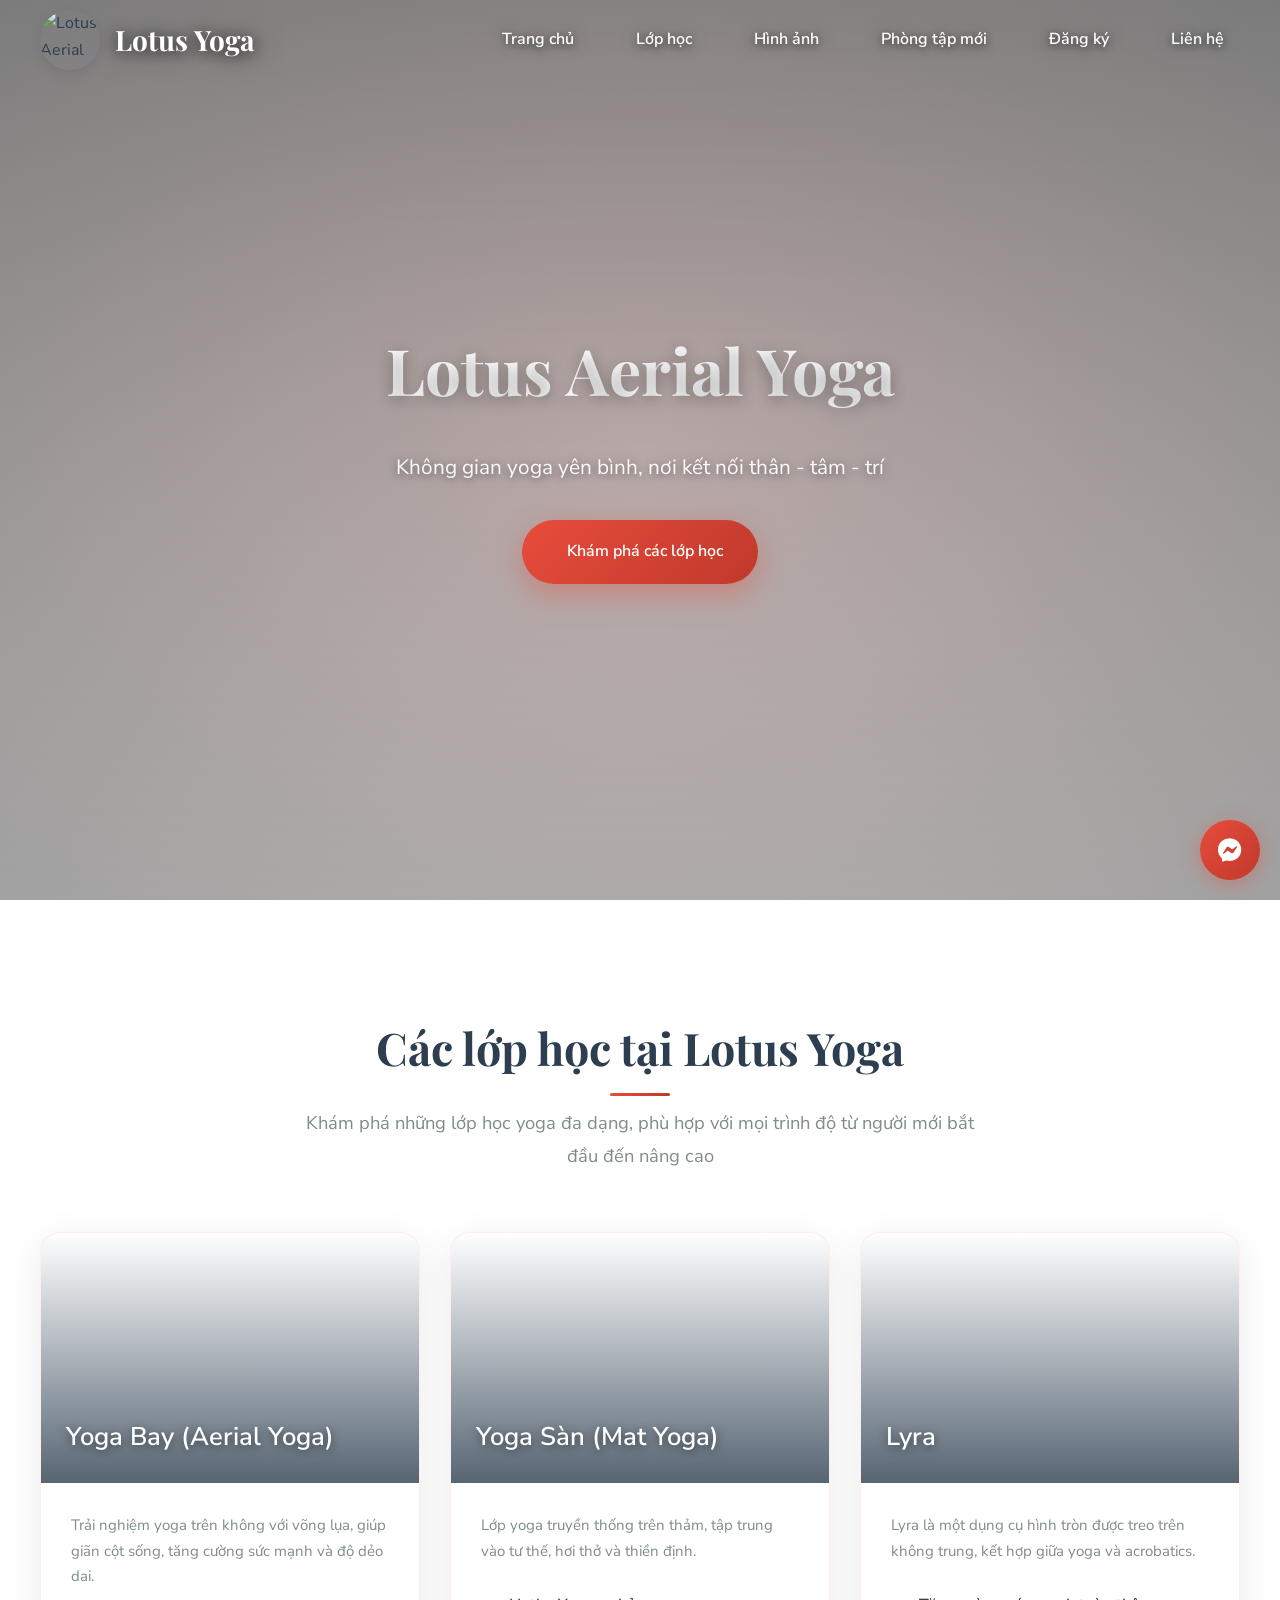
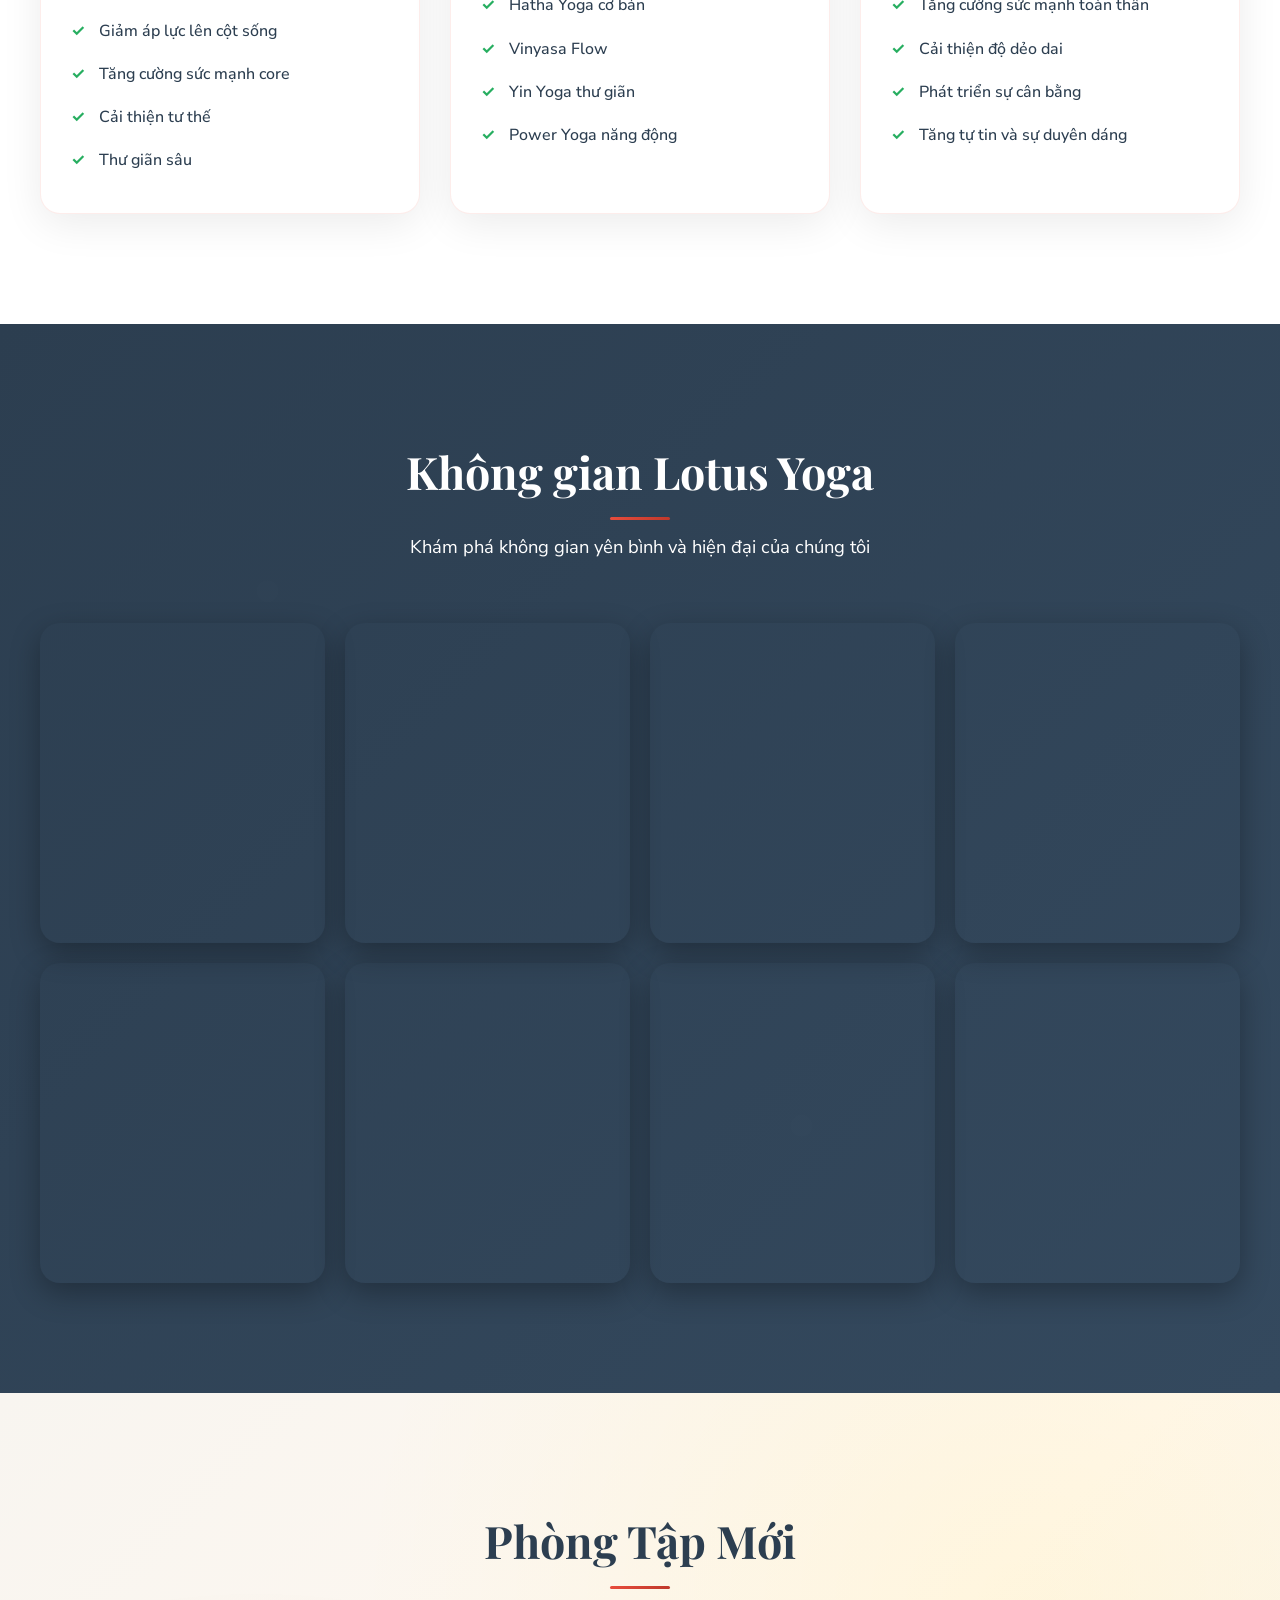
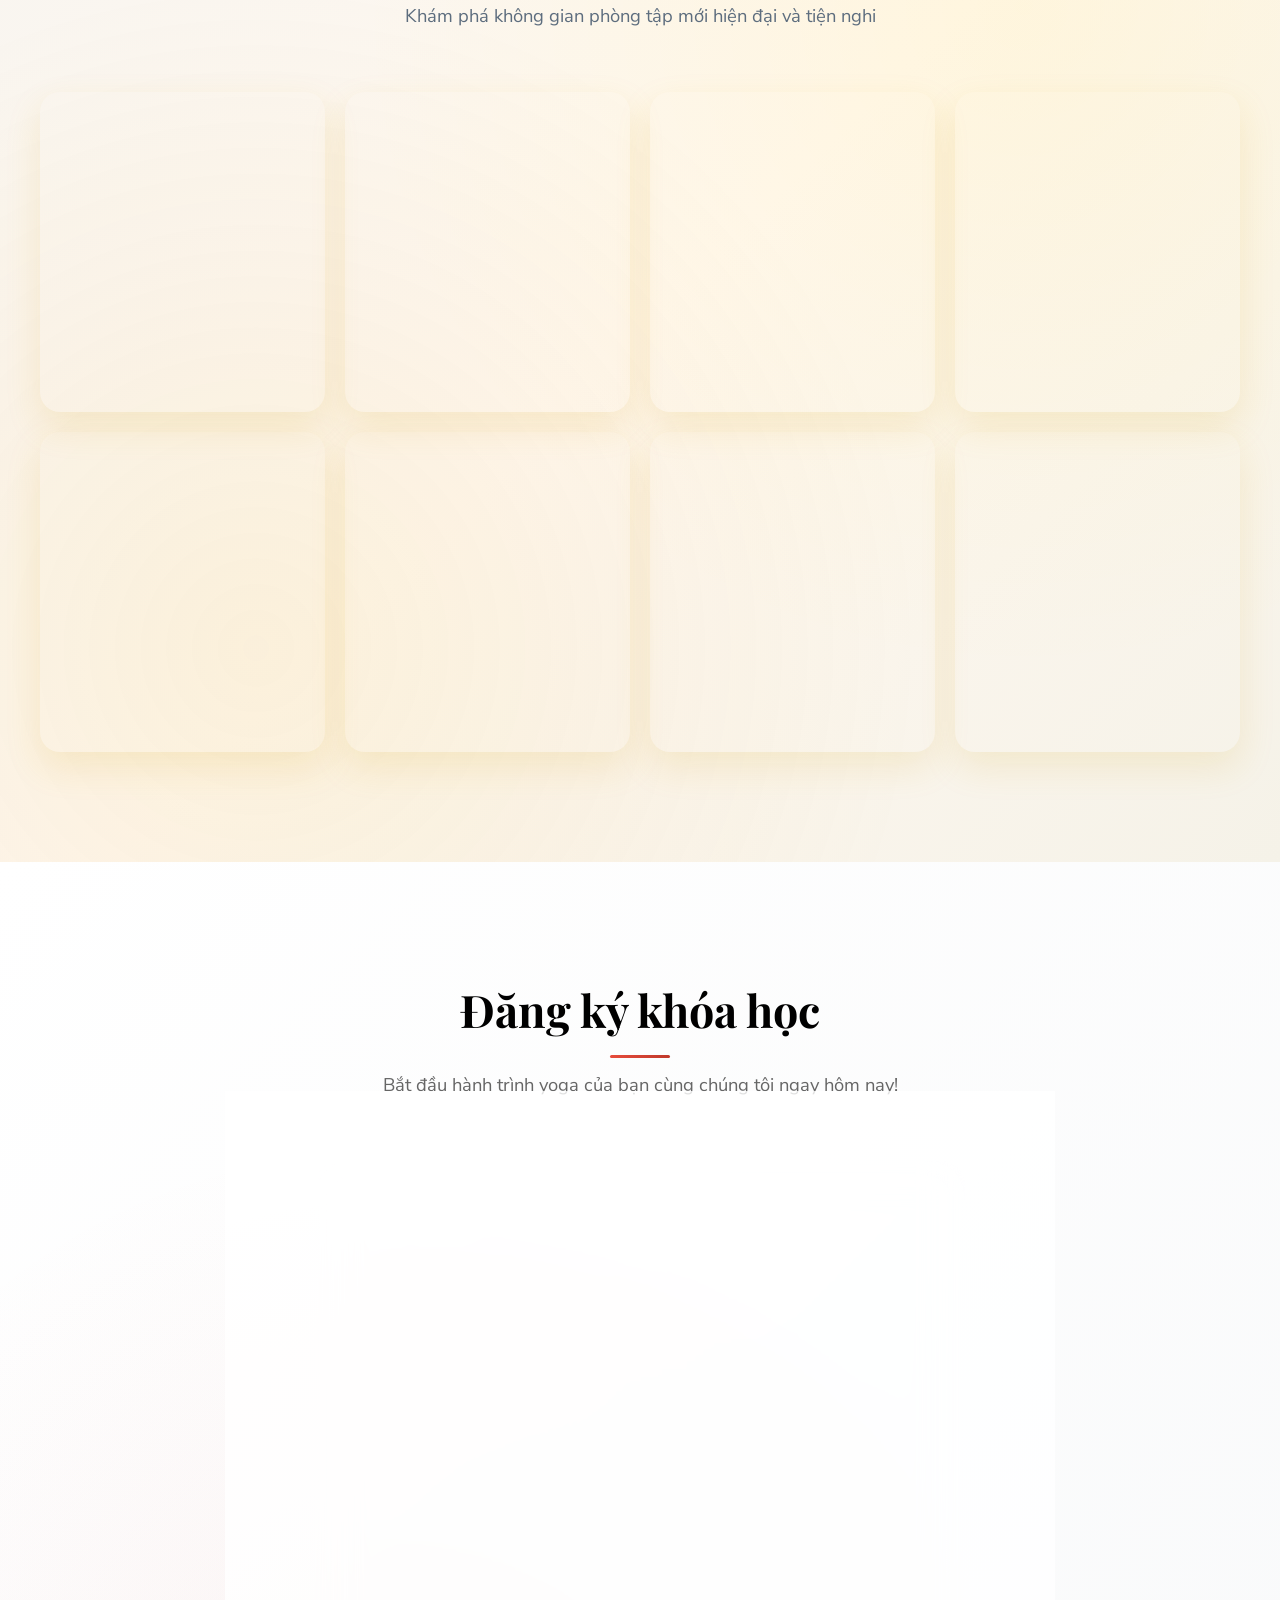
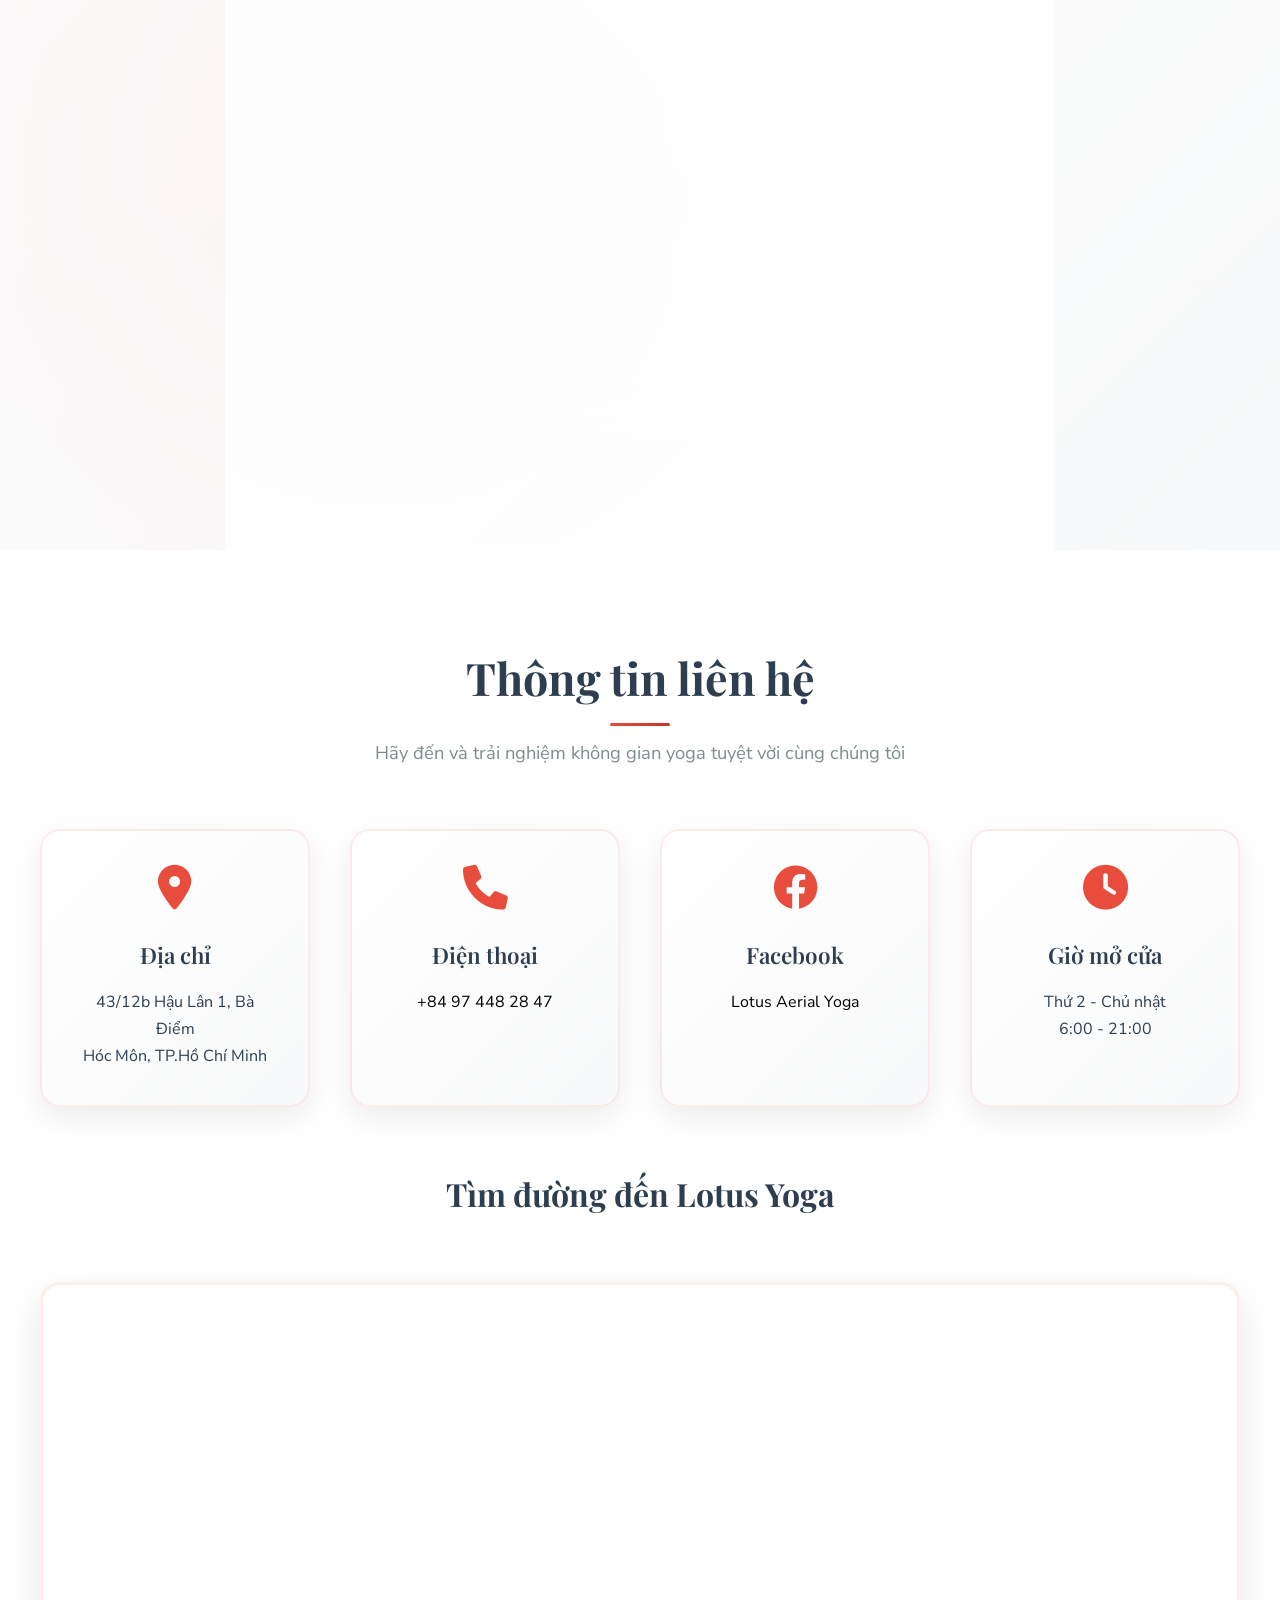
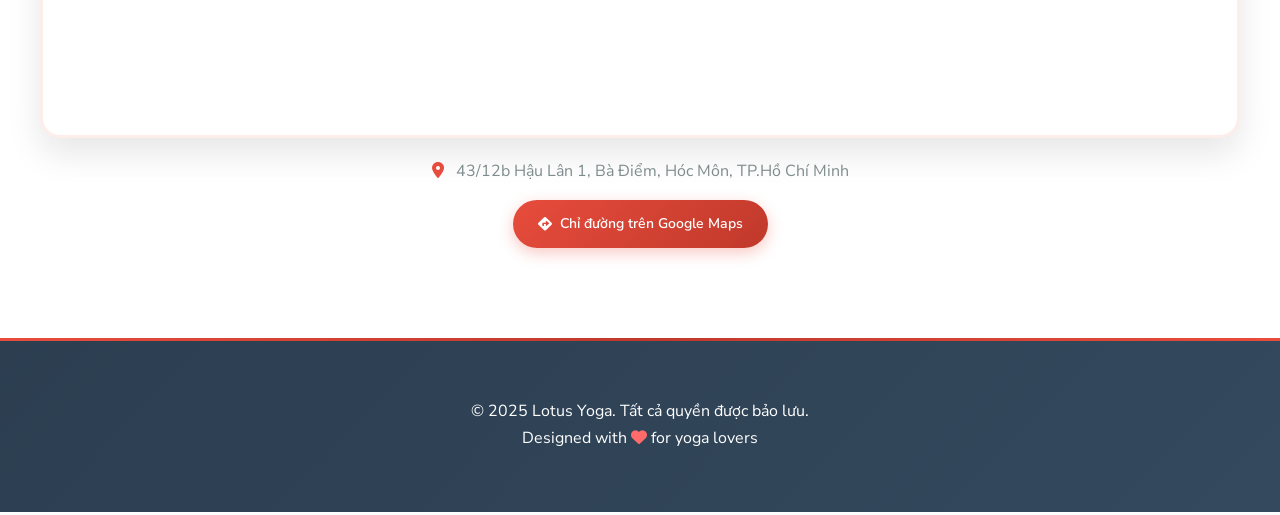
==== commit 91225c34: "update" ====
--- a/yoga/index.html
+++ b/yoga/index.html
@@ -93,15 +93,12 @@
 
         /* Header */
         header {
-            background: rgba(255, 255, 255, 0.1);
-            backdrop-filter: blur(10px);
             box-shadow: none;
             position: fixed;
             width: 100%;
             top: 0;
             z-index: 1000;
             transition: all 0.4s cubic-bezier(0.25, 0.46, 0.45, 0.94);
-            border-bottom: 1px solid rgba(255, 255, 255, 0.1);
         }
 
         header.scrolled {
@@ -231,10 +228,6 @@
 
         /* Hero Section */
         .hero {
-            background: linear-gradient(rgba(0, 0, 0, 0.5), rgba(0, 0, 0, 0.3)), url('https://images.unsplash.com/photo-1544367567-0f2fcb009e0b?ixlib=rb-4.0.3&ixid=M3wxMjA3fDB8MHxwaG90by1wYWdlfHx8fGVufDB8fHx8fA%3D%3D&auto=format&fit=crop&w=1920&q=80');
-            background-size: cover;
-            background-position: center;
-            background-repeat: no-repeat;
             height: 100vh;
             display: flex;
             align-items: center;
@@ -244,6 +237,54 @@
             overflow: hidden;
         }
 
+        .hero-slideshow {
+            position: absolute;
+            top: 0;
+            left: 0;
+            width: 100%;
+            height: 100%;
+            z-index: 0;
+        }
+
+        .hero-slide {
+            position: absolute;
+            top: 0;
+            left: 0;
+            width: 100%;
+            height: 100%;
+            background-size: cover;
+            background-position: center;
+            background-repeat: no-repeat;
+            opacity: 0;
+            transition: opacity 1.5s ease-in-out;
+            transform: scale(1.05);
+            animation: slowZoom 20s ease-in-out infinite alternate;
+        }
+
+        .hero-slide.active {
+            opacity: 1;
+        }
+
+        @keyframes slowZoom {
+            0% {
+                transform: scale(1.05);
+            }
+            100% {
+                transform: scale(1.1);
+            }
+        }
+
+        .hero-slide::before {
+            content: '';
+            position: absolute;
+            top: 0;
+            left: 0;
+            width: 100%;
+            height: 100%;
+            background: linear-gradient(rgba(0, 0, 0, 0.4), rgba(0, 0, 0, 0.2));
+            z-index: 1;
+        }
+
         .hero::before {
             content: '';
             position: absolute;
@@ -251,13 +292,13 @@
             left: 0;
             right: 0;
             bottom: 0;
-            background: radial-gradient(ellipse at center, rgba(231, 76, 60, 0.1) 0%, rgba(0, 0, 0, 0.3) 100%);
-            z-index: 1;
+            background: radial-gradient(ellipse at center, rgba(231, 76, 60, 0.1) 0%, rgba(0, 0, 0, 0.2) 100%);
+            z-index: 2;
         }
 
         .hero .container {
             position: relative;
-            z-index: 2;
+            z-index: 3;
         }
 
         .hero-content h1 {
@@ -1460,6 +1501,14 @@
 
     <!-- Hero Section -->
     <section id="home" class="hero">
+        <div class="hero-slideshow">
+            <div class="hero-slide" style="background-image: url('https://cdn.statically.io/gh/thobuiq/lotus_yoga/master/yoga/hinh_anh_phong_moi/z6944317944918_03823db77f70070c630c6969bb1ea390.jpg')"></div>
+            <div class="hero-slide active" style="background-image: url('https://cdn.statically.io/gh/thobuiq/lotus_yoga/master/yoga/hinh_anh_phong_moi/z6944317913181_7dd698944b9891ea58cd082842098180.jpg')"></div>
+            <div class="hero-slide" style="background-image: url('https://cdn.statically.io/gh/thobuiq/lotus_yoga/master/yoga/hinh_anh_phong_moi/z6944317917721_b93e73cfbabece82db246788d0d76644.jpg')"></div>
+            <div class="hero-slide" style="background-image: url('https://cdn.statically.io/gh/thobuiq/lotus_yoga/master/yoga/hinh_anh_phong_moi/z6944317931238_32b052c52904d9747e8b1c9dfa0bcee7.jpg')"></div>
+            <div class="hero-slide" style="background-image: url('https://cdn.statically.io/gh/thobuiq/lotus_yoga/master/yoga/hinh_anh_phong_moi/z6944317936562_7d9b5c07eab1cbf16f64695055b6b57a.jpg')"></div>
+            <div class="hero-slide" style="background-image: url('https://cdn.statically.io/gh/thobuiq/lotus_yoga/master/yoga/hinh_anh_phong_moi/z6944317939214_a35b13b14d582386086ca5f8dd080836.jpg')"></div>
+        </div>
         <div class="container">
             <div class="hero-content">
                 <h1>Lotus Aerial Yoga</h1>
@@ -1756,6 +1805,25 @@
     </footer>
 
     <script>
+        // Hero slideshow functionality
+        document.addEventListener('DOMContentLoaded', function() {
+            const slides = document.querySelectorAll('.hero-slide');
+            let currentSlide = 0;
+            
+            function showSlide(n) {
+                slides.forEach(slide => slide.classList.remove('active'));
+                slides[n].classList.add('active');
+            }
+            
+            function nextSlide() {
+                currentSlide = (currentSlide + 1) % slides.length;
+                showSlide(currentSlide);
+            }
+            
+            // Change slide every 4 seconds
+            setInterval(nextSlide, 4000);
+        });
+
         // Mobile menu functionality
         const mobileMenuToggle = document.getElementById('mobileMenuToggle');
         const mobileNav = document.getElementById('mobileNav');
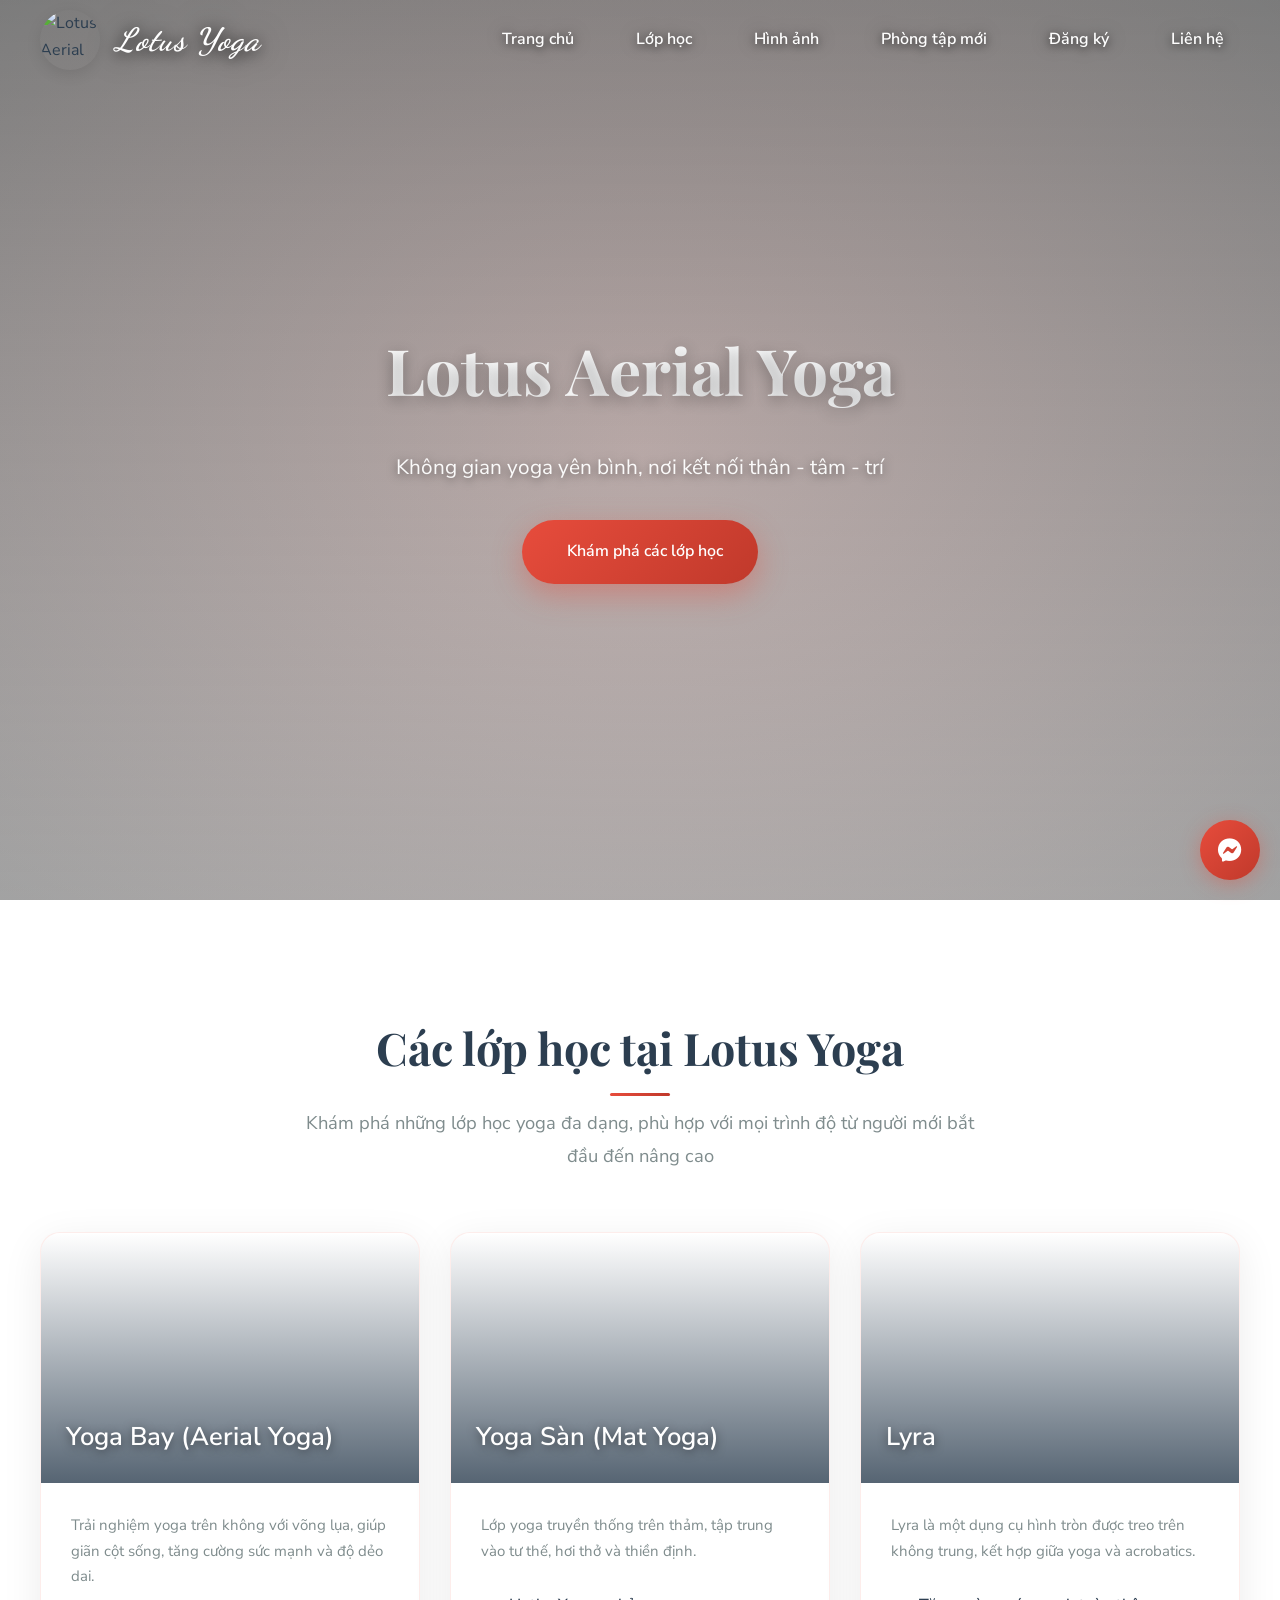
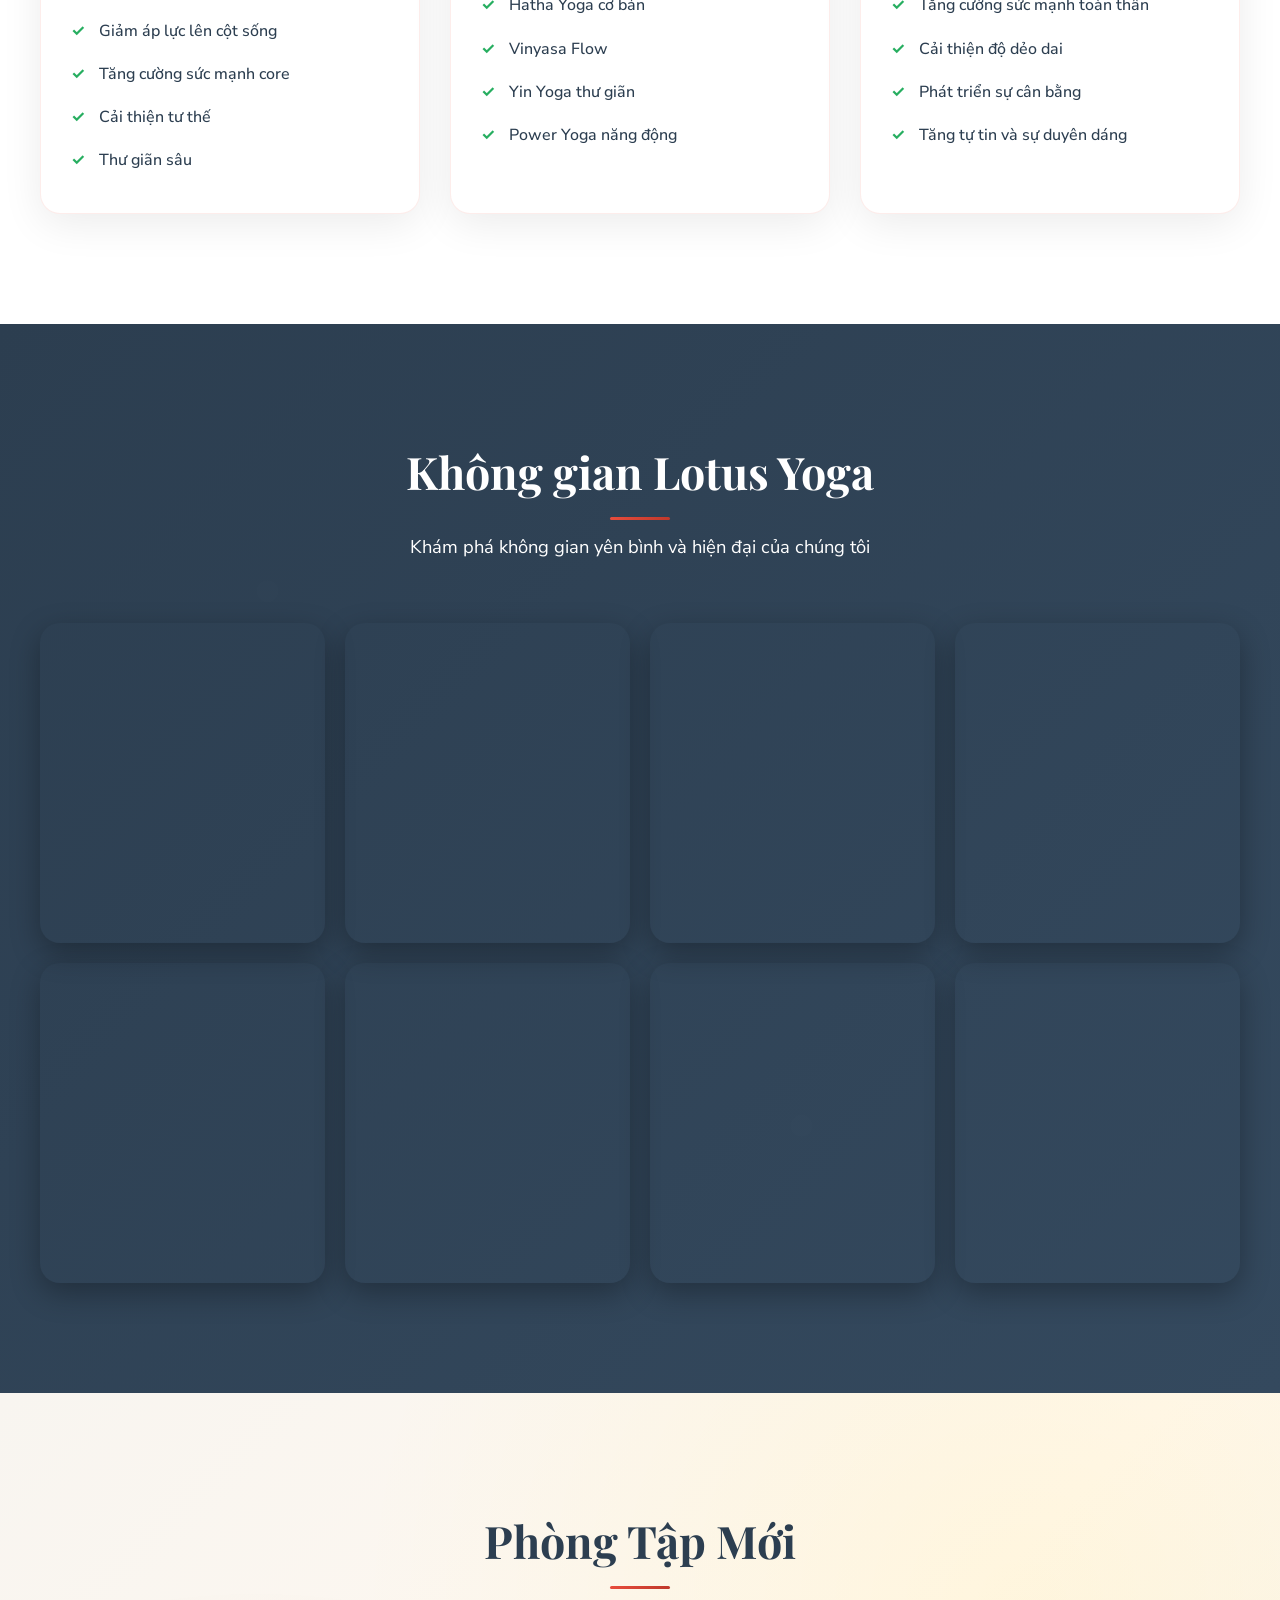
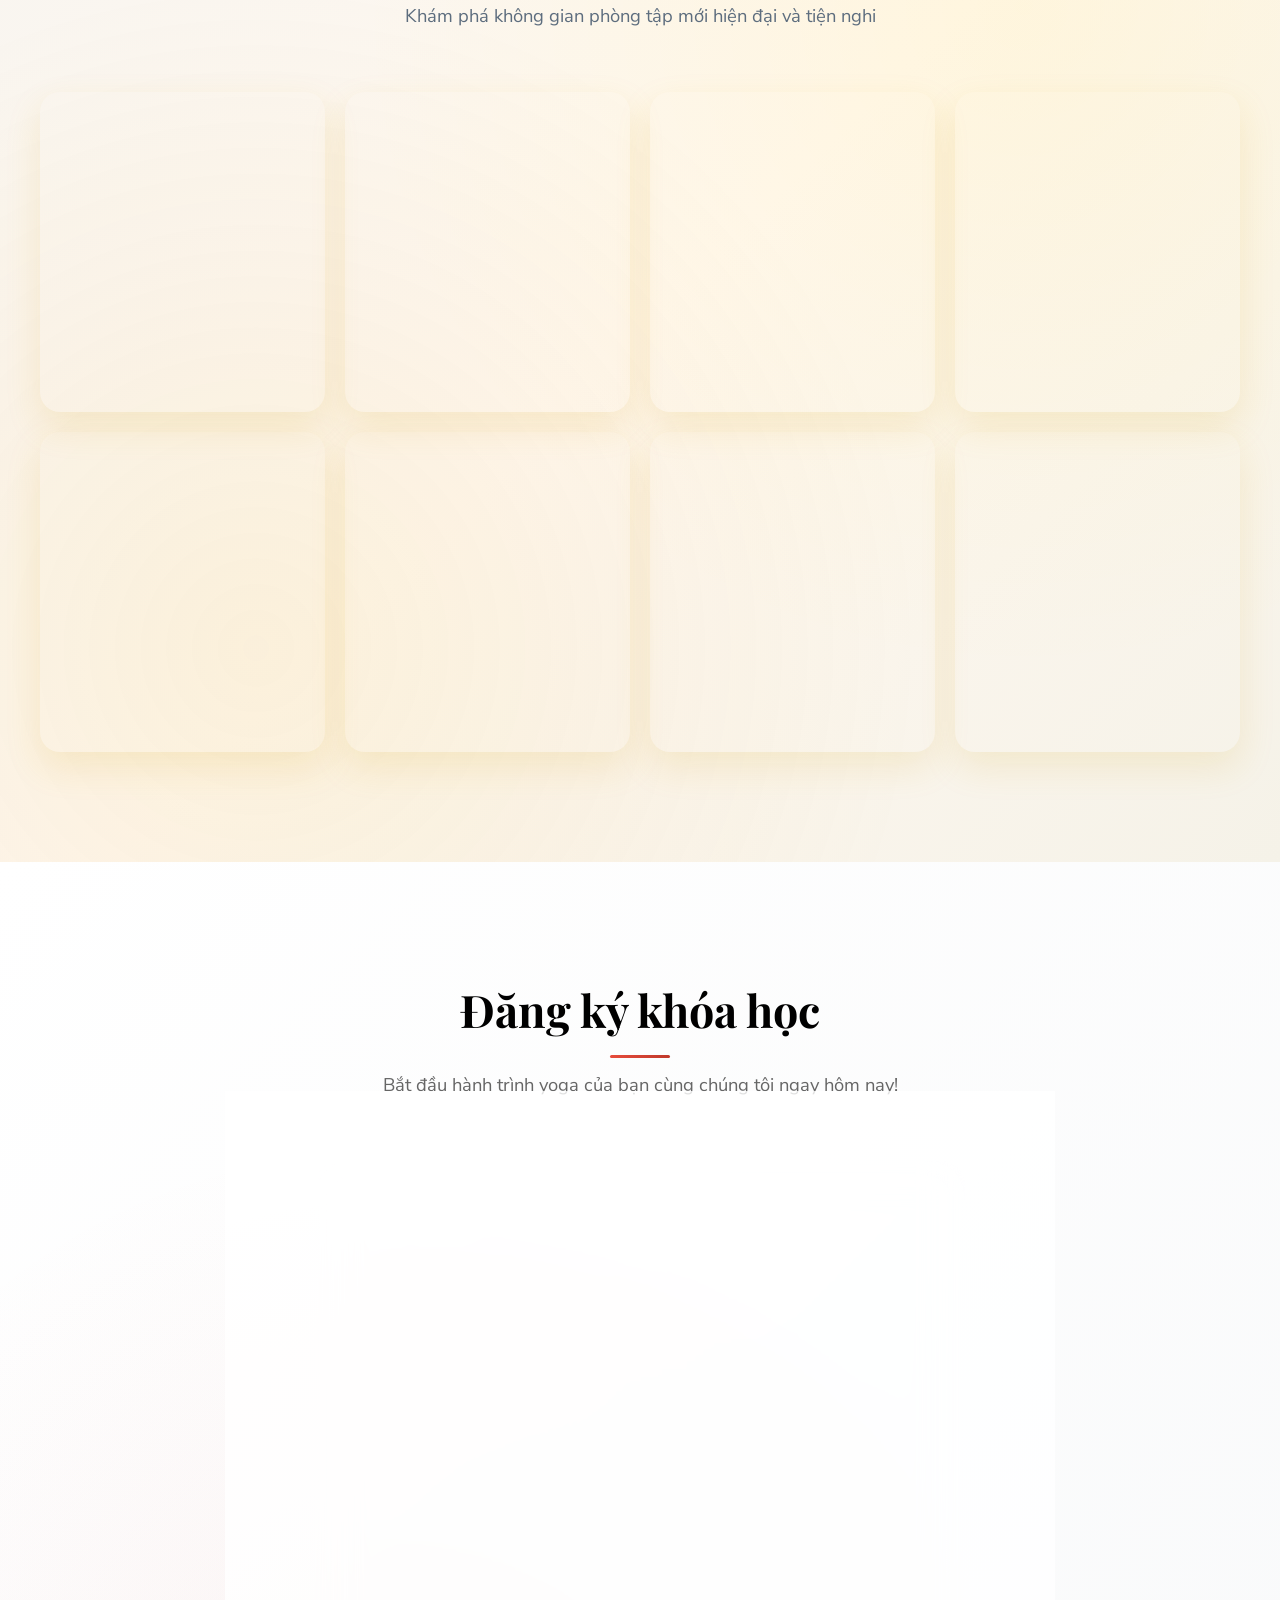
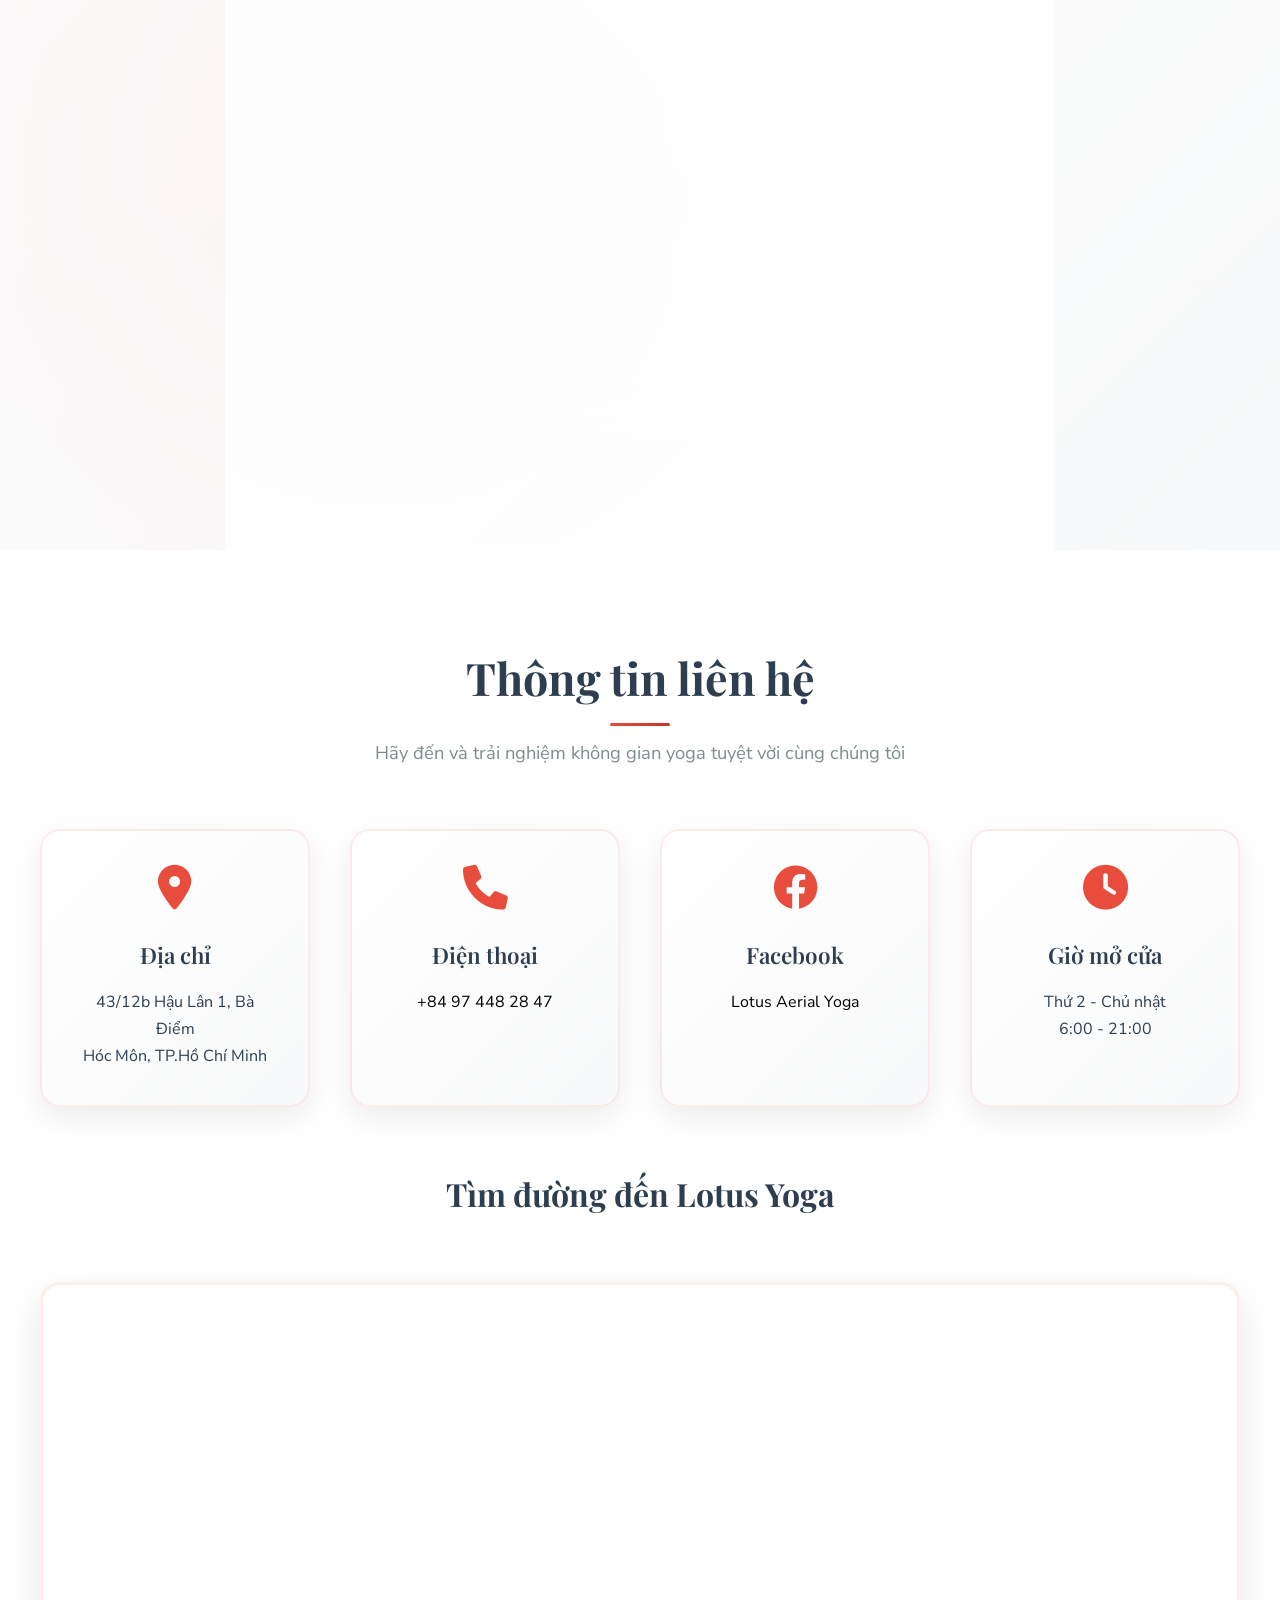
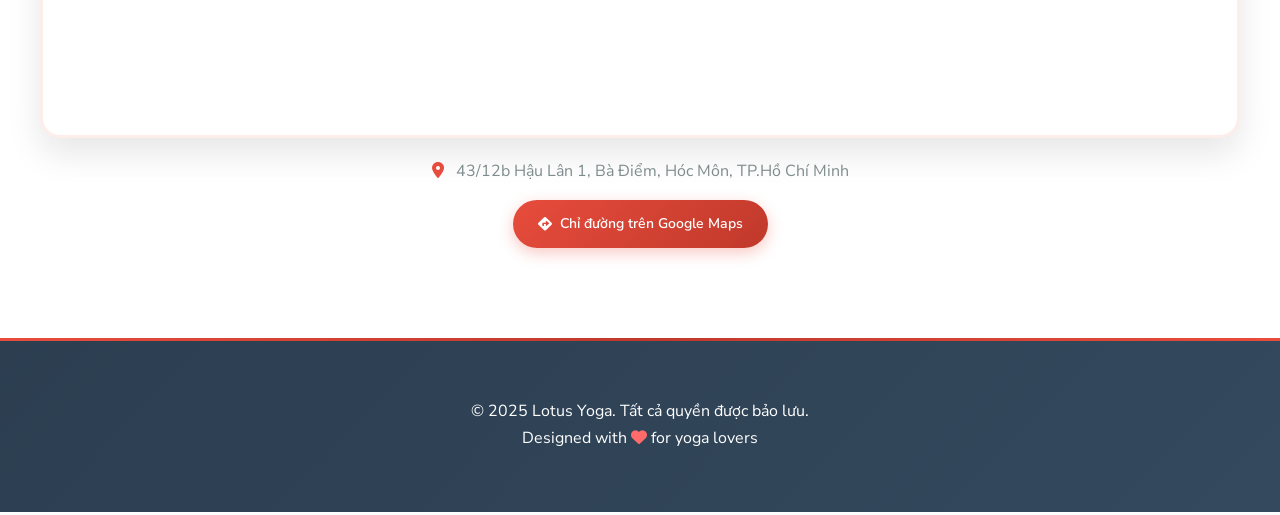
==== commit 74995a35: "update" ====
--- a/yoga/index.html
+++ b/yoga/index.html
@@ -59,8 +59,8 @@
     <link rel="canonical" href="https://lotusyoga.io.vn/">
     
     <!-- External Resources -->
-    <link rel="preload" href="https://fonts.googleapis.com/css2?family=Playfair+Display:wght@400;600;700&family=Inter:wght@300;400;500;600;700&family=Nunito+Sans:wght@300;400;500;600;700&display=swap" as="style" onload="this.onload=null;this.rel='stylesheet'">
-    <noscript><link href="https://fonts.googleapis.com/css2?family=Playfair+Display:wght@400;600;700&family=Inter:wght@300;400;500;600;700&family=Nunito+Sans:wght@300;400;500;600;700&display=swap" rel="stylesheet"></noscript>
+    <link rel="preload" href="https://fonts.googleapis.com/css2?family=Dancing+Script:wght@400;600;700&family=Playfair+Display:wght@400;600;700&family=Inter:wght@300;400;500;600;700&family=Nunito+Sans:wght@300;400;500;600;700&display=swap" as="style" onload="this.onload=null;this.rel='stylesheet'">
+    <noscript><link href="https://fonts.googleapis.com/css2?family=Dancing+Script:wght@400;600;700&family=Playfair+Display:wght@400;600;700&family=Inter:wght@300;400;500;600;700&family=Nunito+Sans:wght@300;400;500;600;700&display=swap" rel="stylesheet"></noscript>
     <link rel="preload" href="https://cdnjs.cloudflare.com/ajax/libs/font-awesome/6.0.0/css/all.min.css" as="style" onload="this.onload=null;this.rel='stylesheet'">
     <noscript><link href="https://cdnjs.cloudflare.com/ajax/libs/font-awesome/6.0.0/css/all.min.css" rel="stylesheet"></noscript>
     <link rel="preload" href="https://cdn.statically.io/gh/thobuiq/lotus_yoga/master/yoga/logo.jpg" as="image">
@@ -146,12 +146,14 @@
         }
 
         .logo-text {
-            font-family: 'Playfair Display', serif;
-            font-size: 28px;
+            font-family: 'Dancing Script', 'Brush Script MT', 'Lucida Handwriting', cursive;
+            font-size: 32px;
             font-weight: 700;
             color: #ffffff;
             text-shadow: 0 2px 15px rgba(0, 0, 0, 0.8), 0 0 30px rgba(0, 0, 0, 0.5);
             transition: all 0.3s ease;
+            font-style: italic;
+            letter-spacing: 1px;
         }
 
         header.scrolled .logo-text {
@@ -1079,7 +1081,10 @@
             }
 
             .logo-text {
-                font-size: 24px;
+                font-size: 26px;
+                font-family: 'Dancing Script', 'Brush Script MT', 'Lucida Handwriting', cursive;
+                font-weight: 700;
+                font-style: italic;
             }
 
             .logo img {
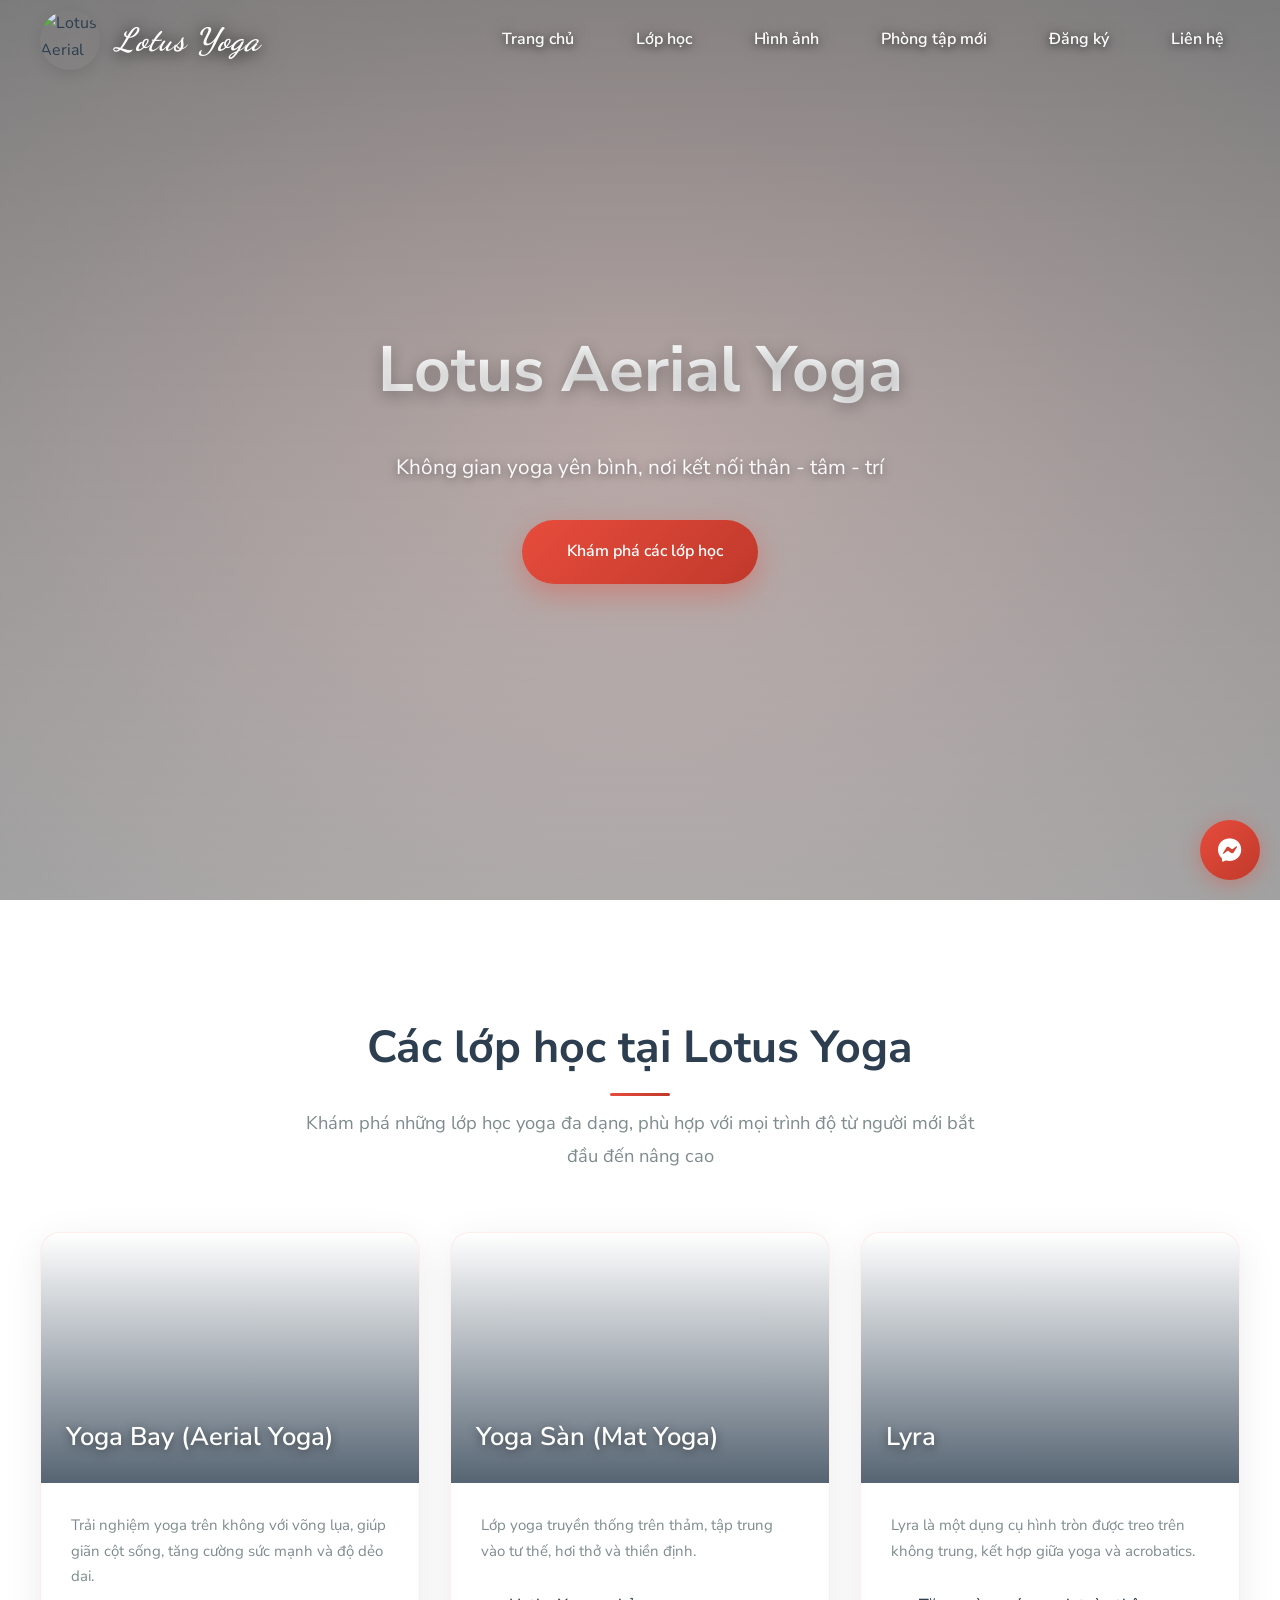
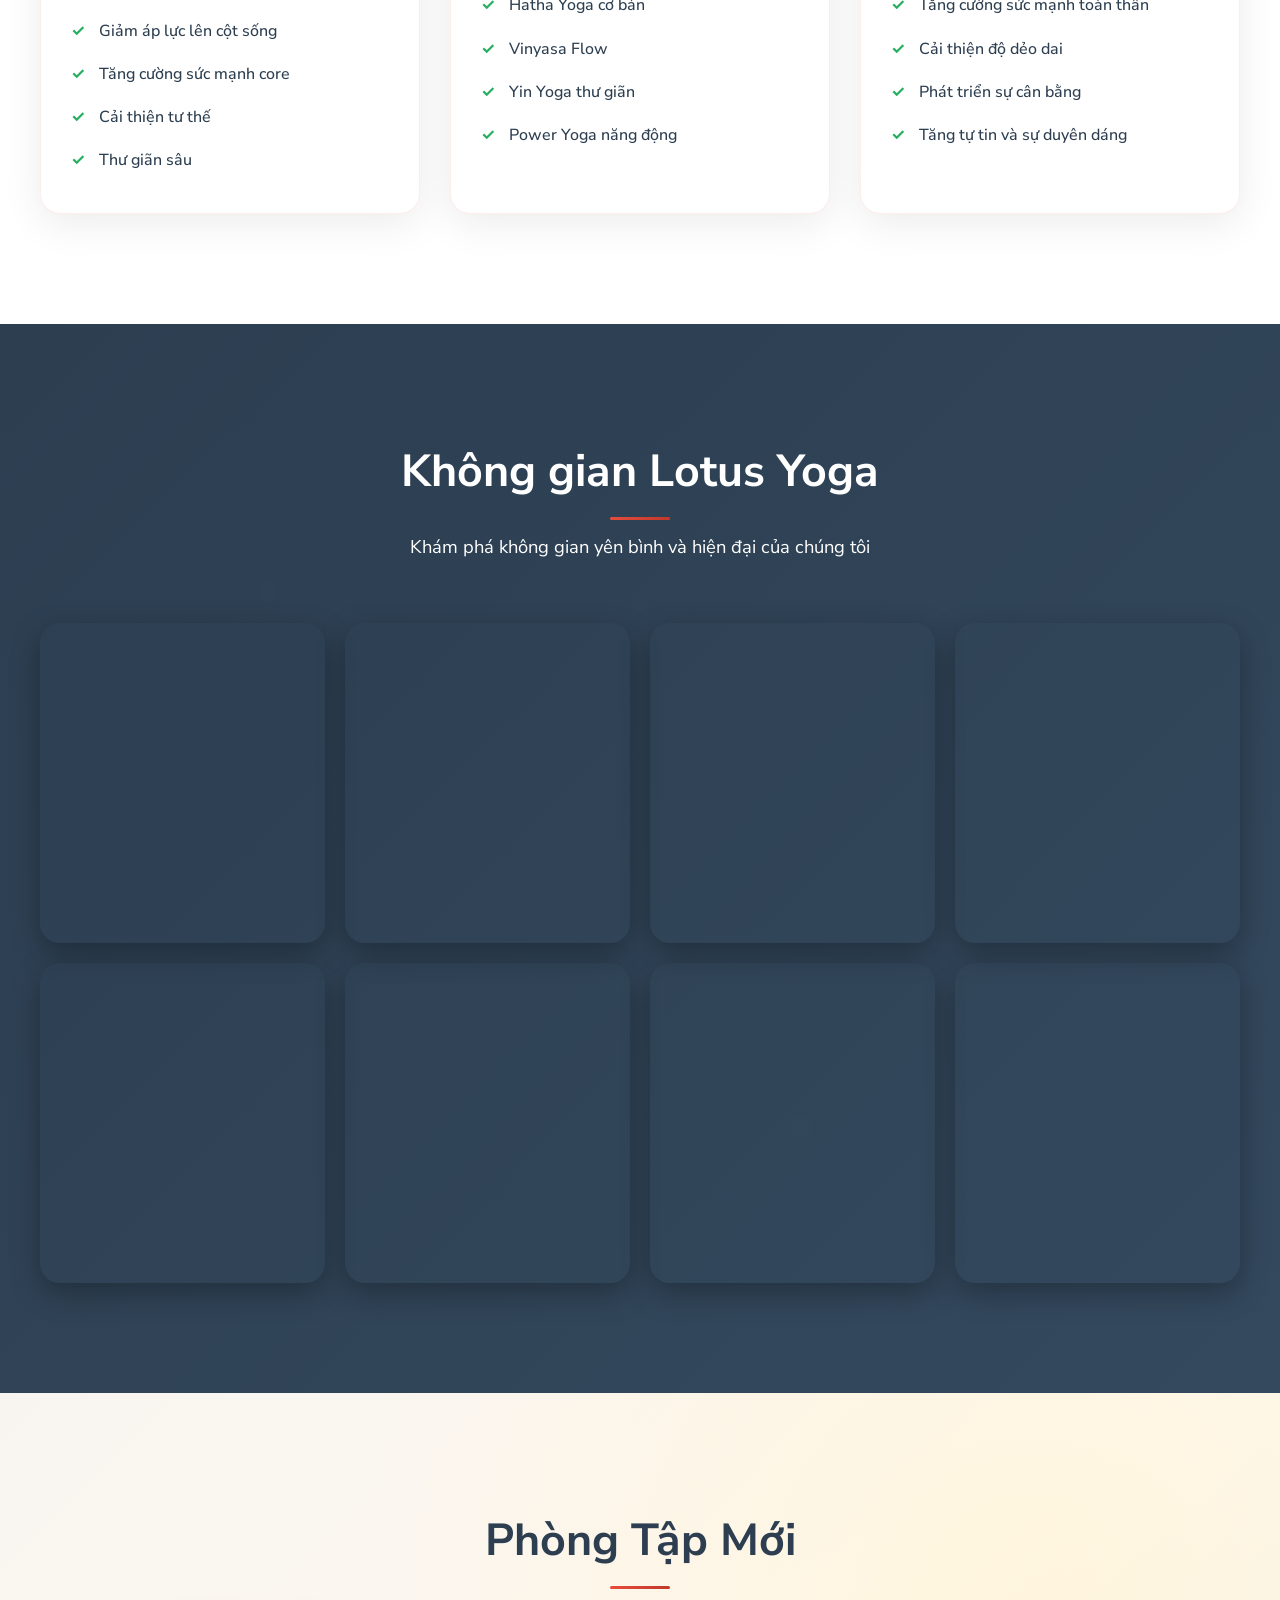
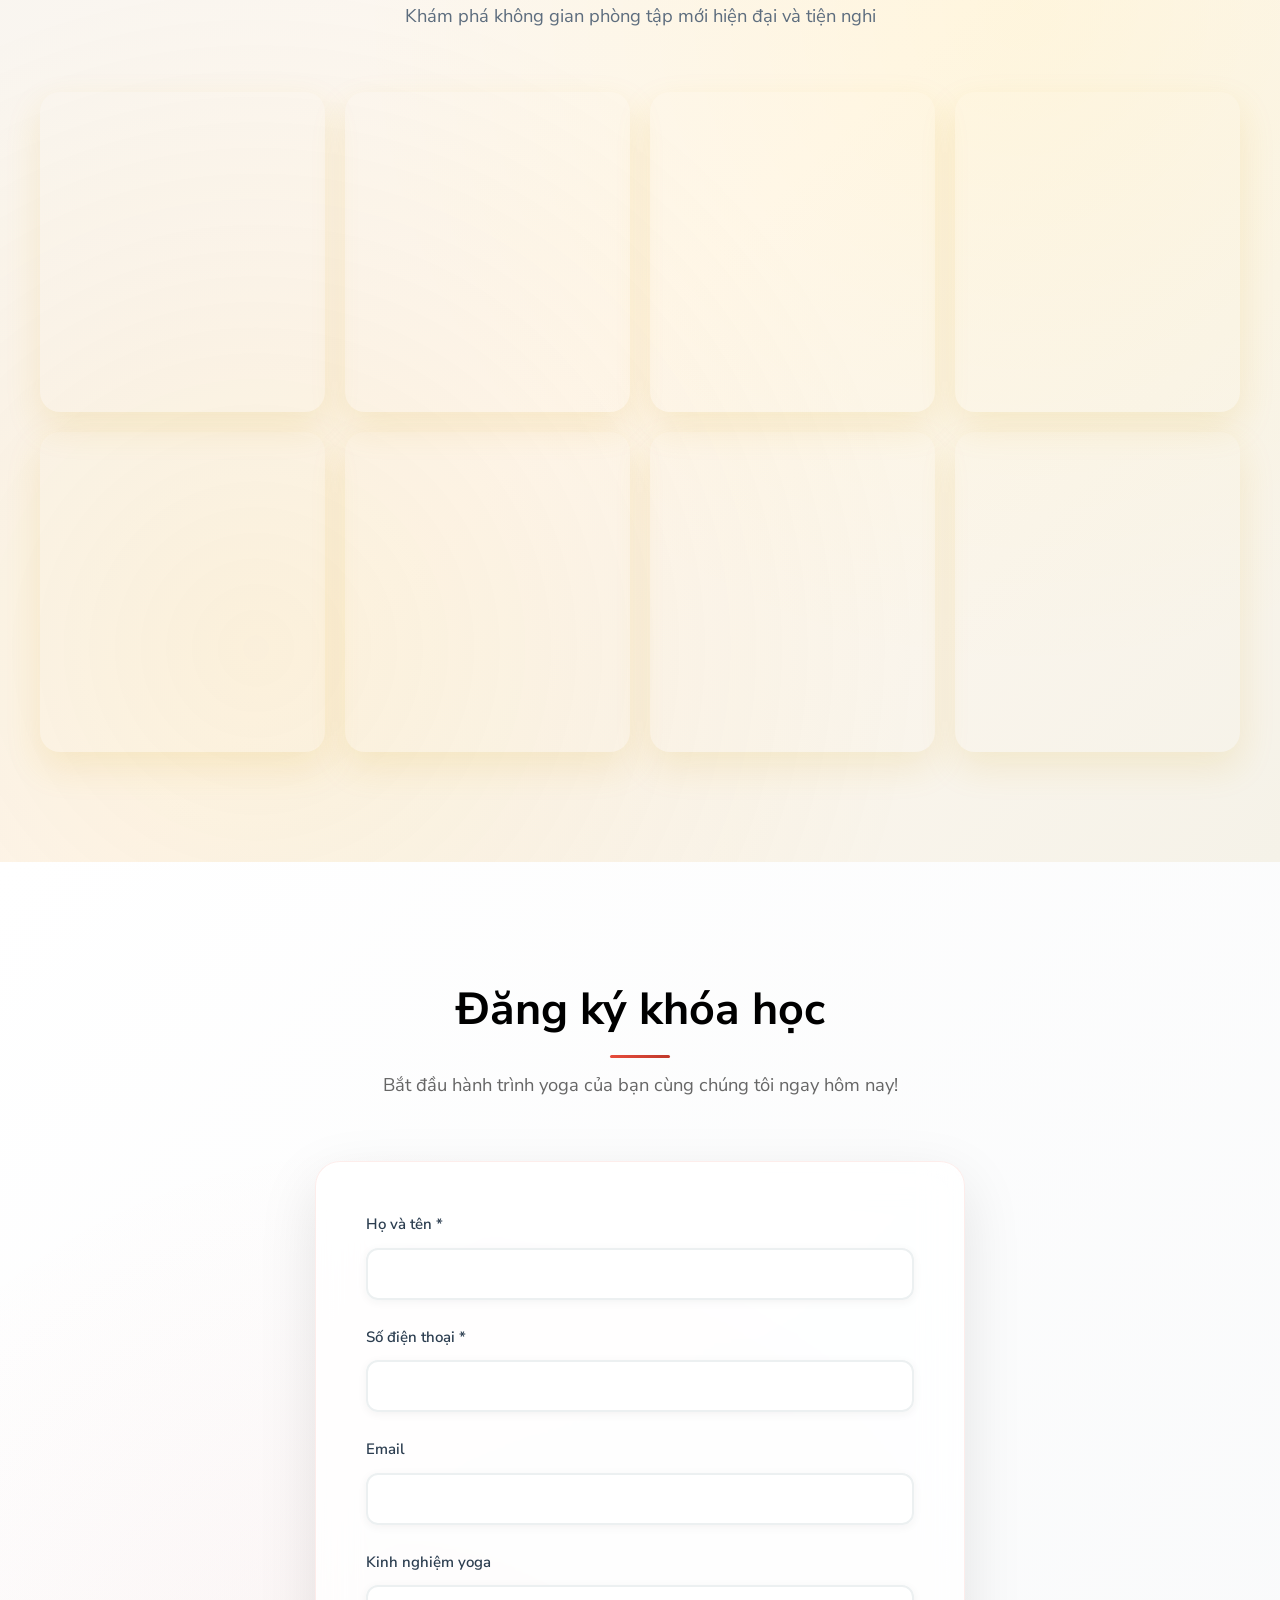
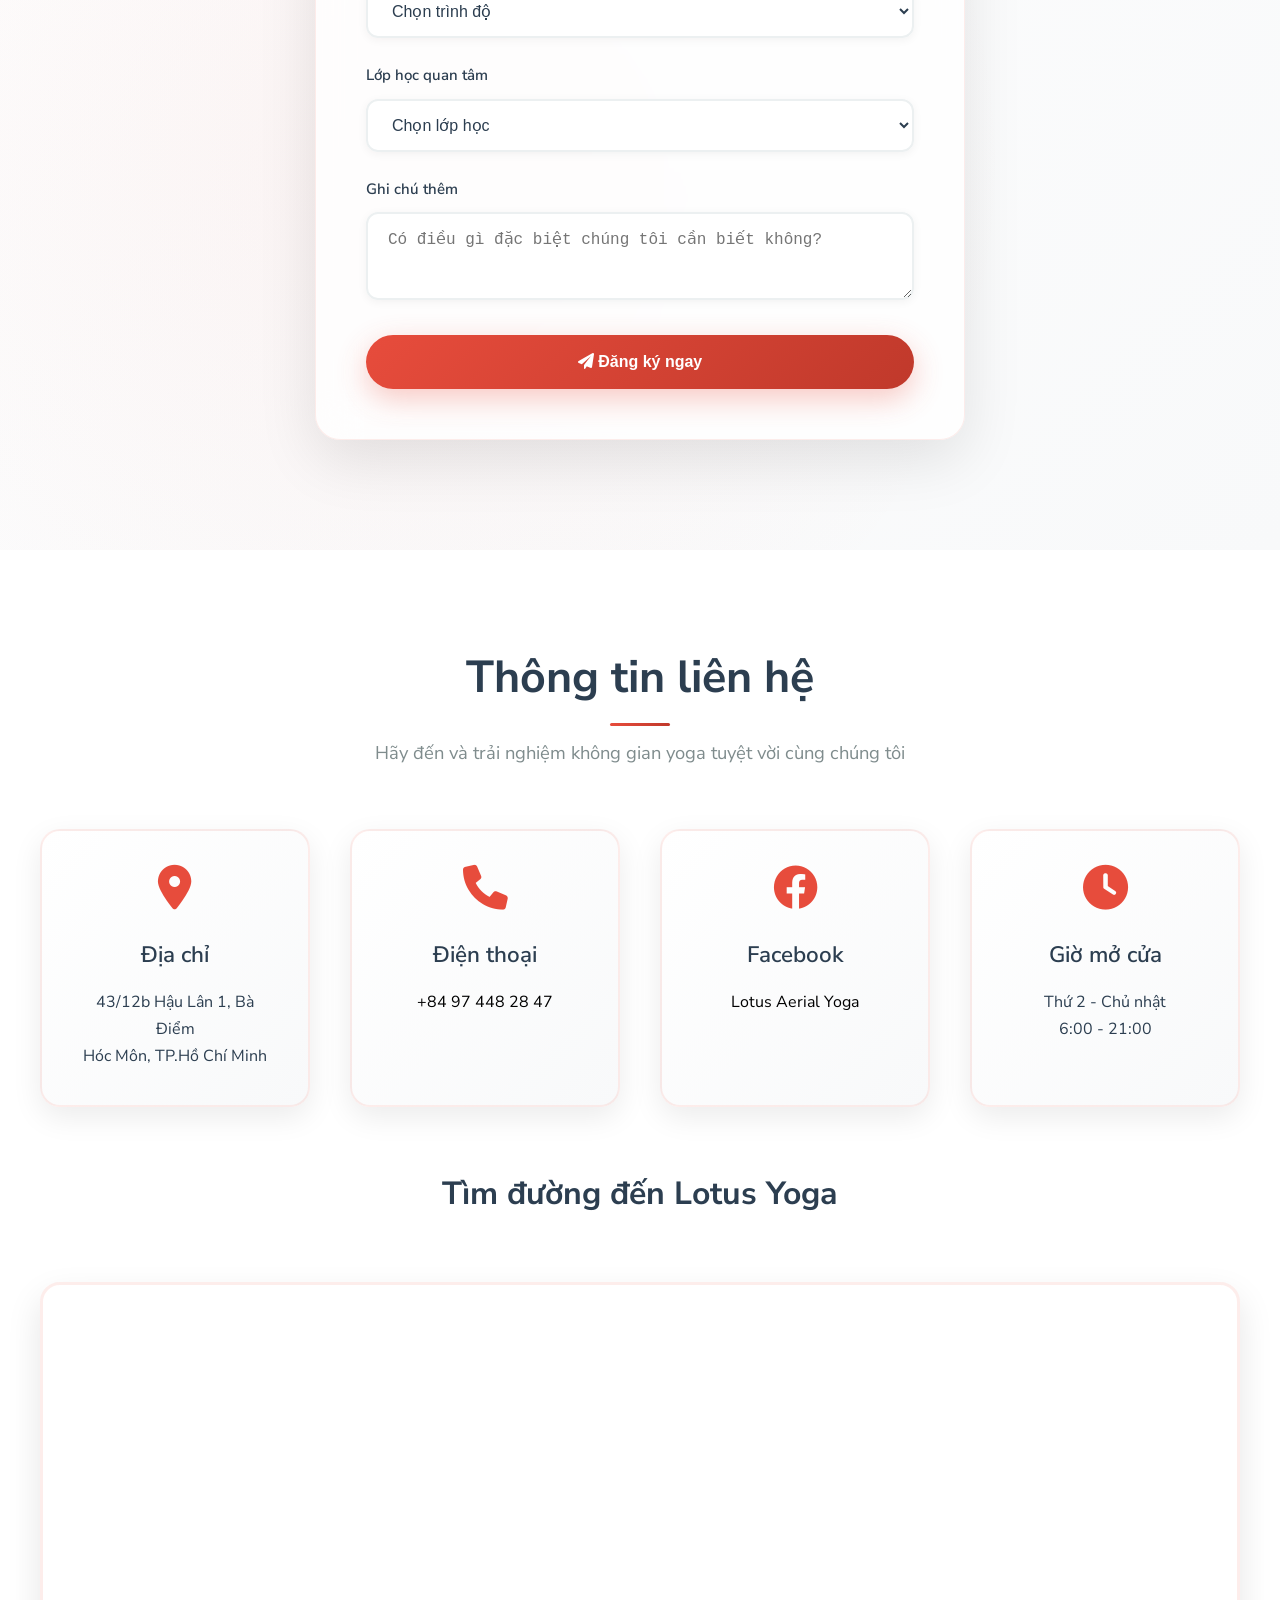
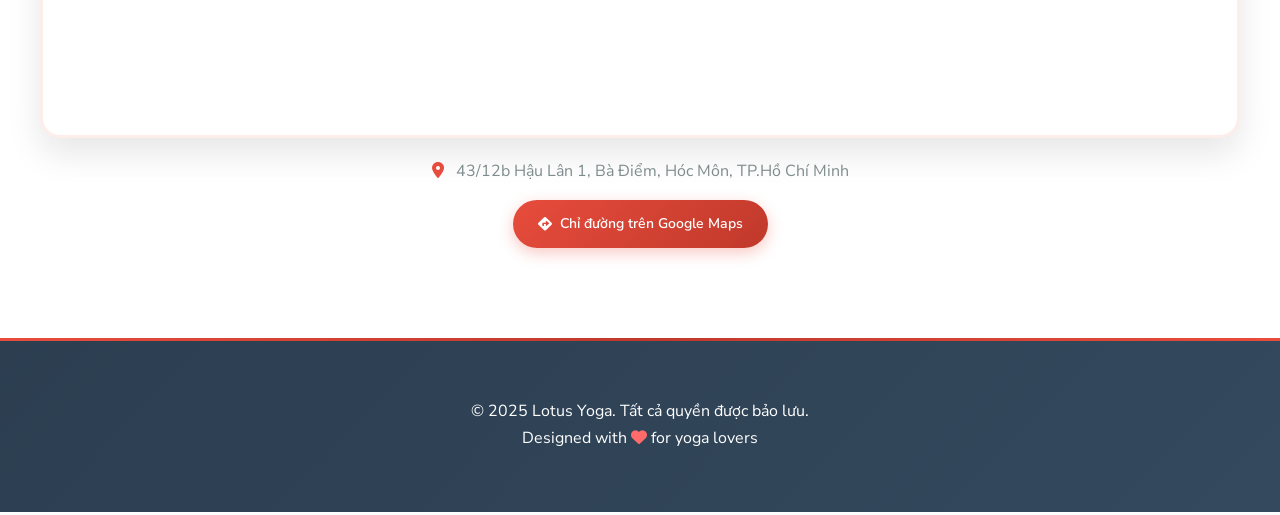
==== commit aa41ea41: "update" ====
--- a/yoga/index.html
+++ b/yoga/index.html
@@ -304,7 +304,7 @@
         }
 
         .hero-content h1 {
-            font-family: 'Playfair Display', serif;
+            font-family: 'Nunito Sans', 'Inter', -apple-system, BlinkMacSystemFont, 'Segoe UI', sans-serif;
             font-size: 4rem;
             font-weight: 700;
             margin-bottom: 25px;
@@ -376,7 +376,7 @@
         }
 
         .section-title h2 {
-            font-family: 'Playfair Display', serif;
+            font-family: 'Nunito Sans', 'Inter', -apple-system, BlinkMacSystemFont, 'Segoe UI', sans-serif;
             font-size: 2.8rem;
             font-weight: 700;
             color: #2c3e50;
@@ -774,7 +774,7 @@
         }
 
         .contact-item h3 {
-            font-family: 'Playfair Display', serif;
+            font-family: 'Nunito Sans', 'Inter', -apple-system, BlinkMacSystemFont, 'Segoe UI', sans-serif;
             color: #2c3e50;
             margin-bottom: 15px;
             font-size: 1.4rem;
@@ -1191,7 +1191,7 @@
         }
 
         .modal h3 {
-            font-family: 'Playfair Display', serif;
+            font-family: 'Nunito Sans', 'Inter', -apple-system, BlinkMacSystemFont, 'Segoe UI', sans-serif;
             font-size: 1.8rem;
             margin-bottom: 15px;
             color: #333;
@@ -1399,7 +1399,7 @@
             text-align: center;
             font-size: 1.4rem;
             font-weight: 600;
-            font-family: 'Playfair Display', serif;
+            font-family: 'Nunito Sans', 'Inter', -apple-system, BlinkMacSystemFont, 'Segoe UI', sans-serif;
             background: rgba(0, 0, 0, 0.7);
             padding: 15px 25px;
             border-radius: 25px;
@@ -1749,7 +1749,7 @@
             <!-- Google Maps -->
             <div class="map-section" style="margin-top: 60px;">
                 <div class="section-title">
-                    <h3 style="font-family: 'Playfair Display', serif; font-size: 2rem; color: #2c3e50; margin-bottom: 30px;">Tìm đường đến Lotus Yoga</h3>
+                    <h3 style="font-family: 'Nunito Sans', 'Inter', -apple-system, BlinkMacSystemFont, 'Segoe UI', sans-serif; font-size: 2rem; color: #2c3e50; margin-bottom: 30px;">Tìm đường đến Lotus Yoga</h3>
                 </div>
                 
                 <div class="map-container" style="
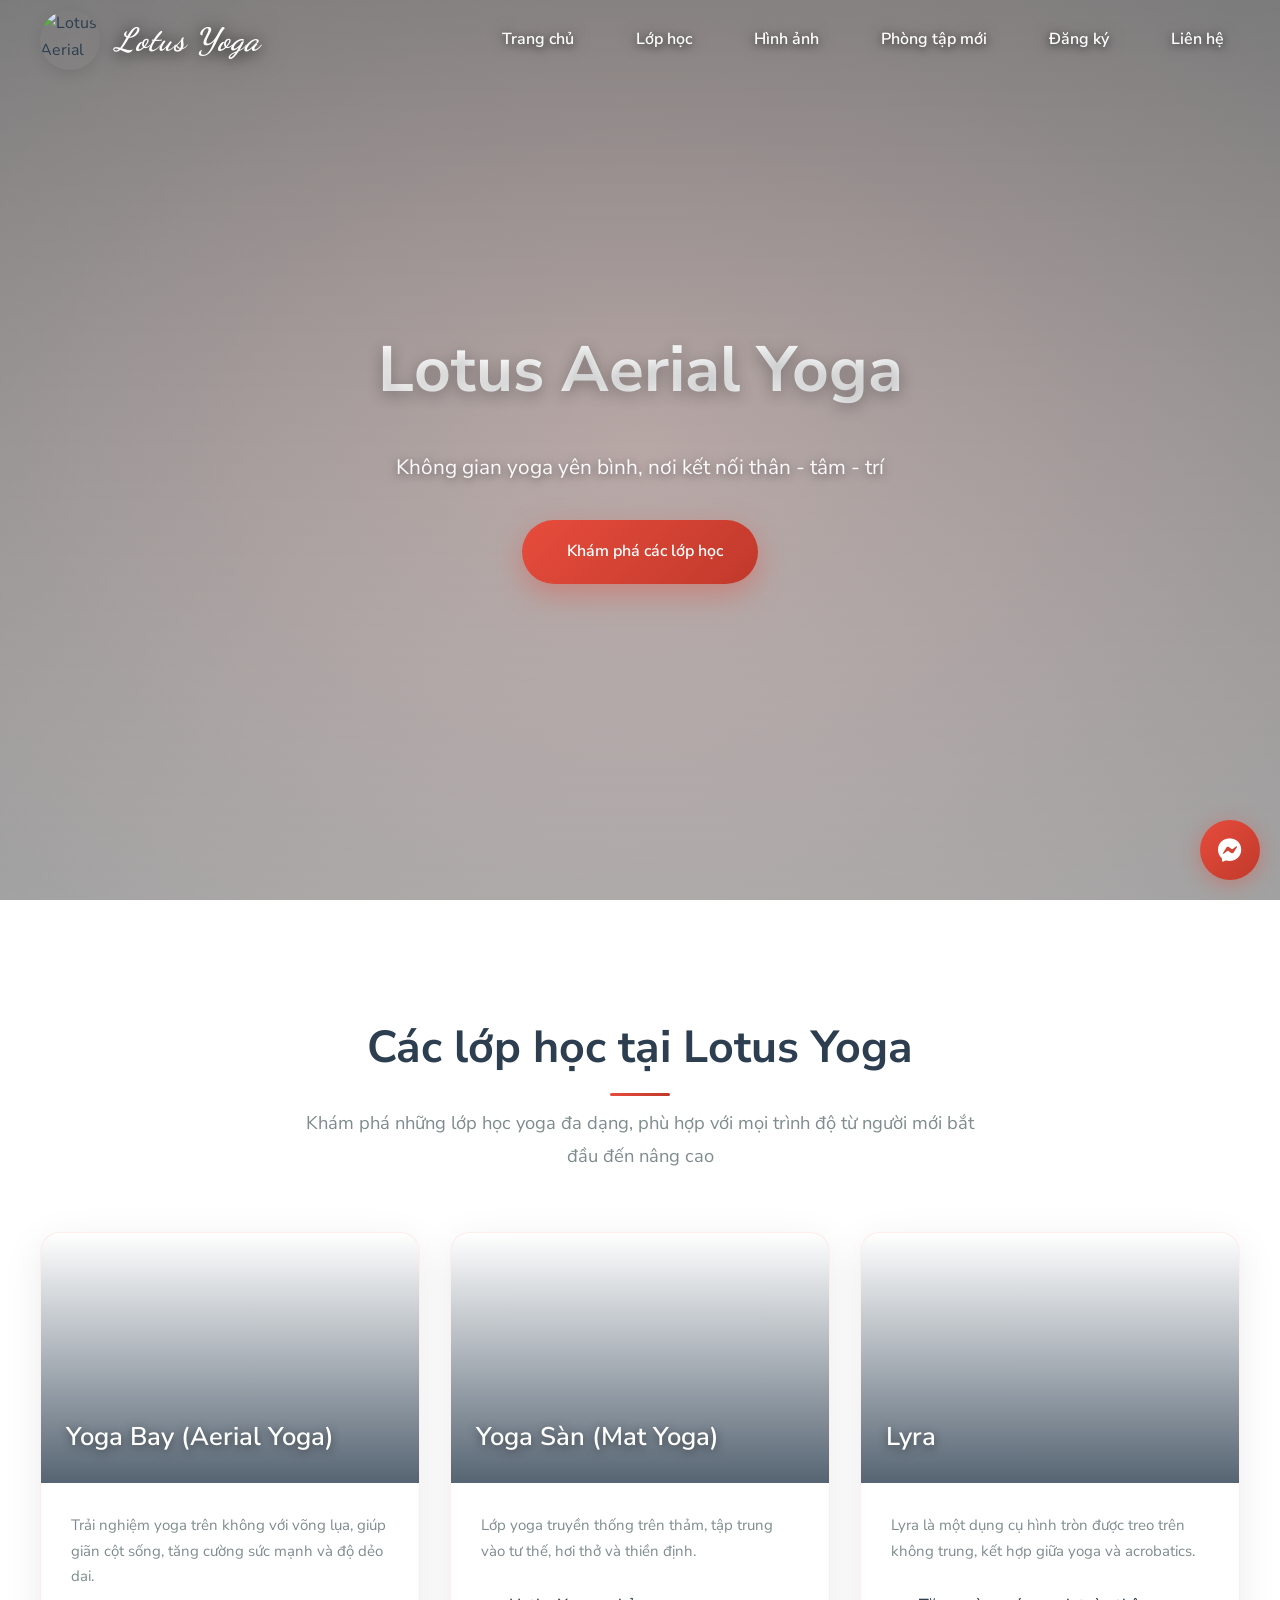
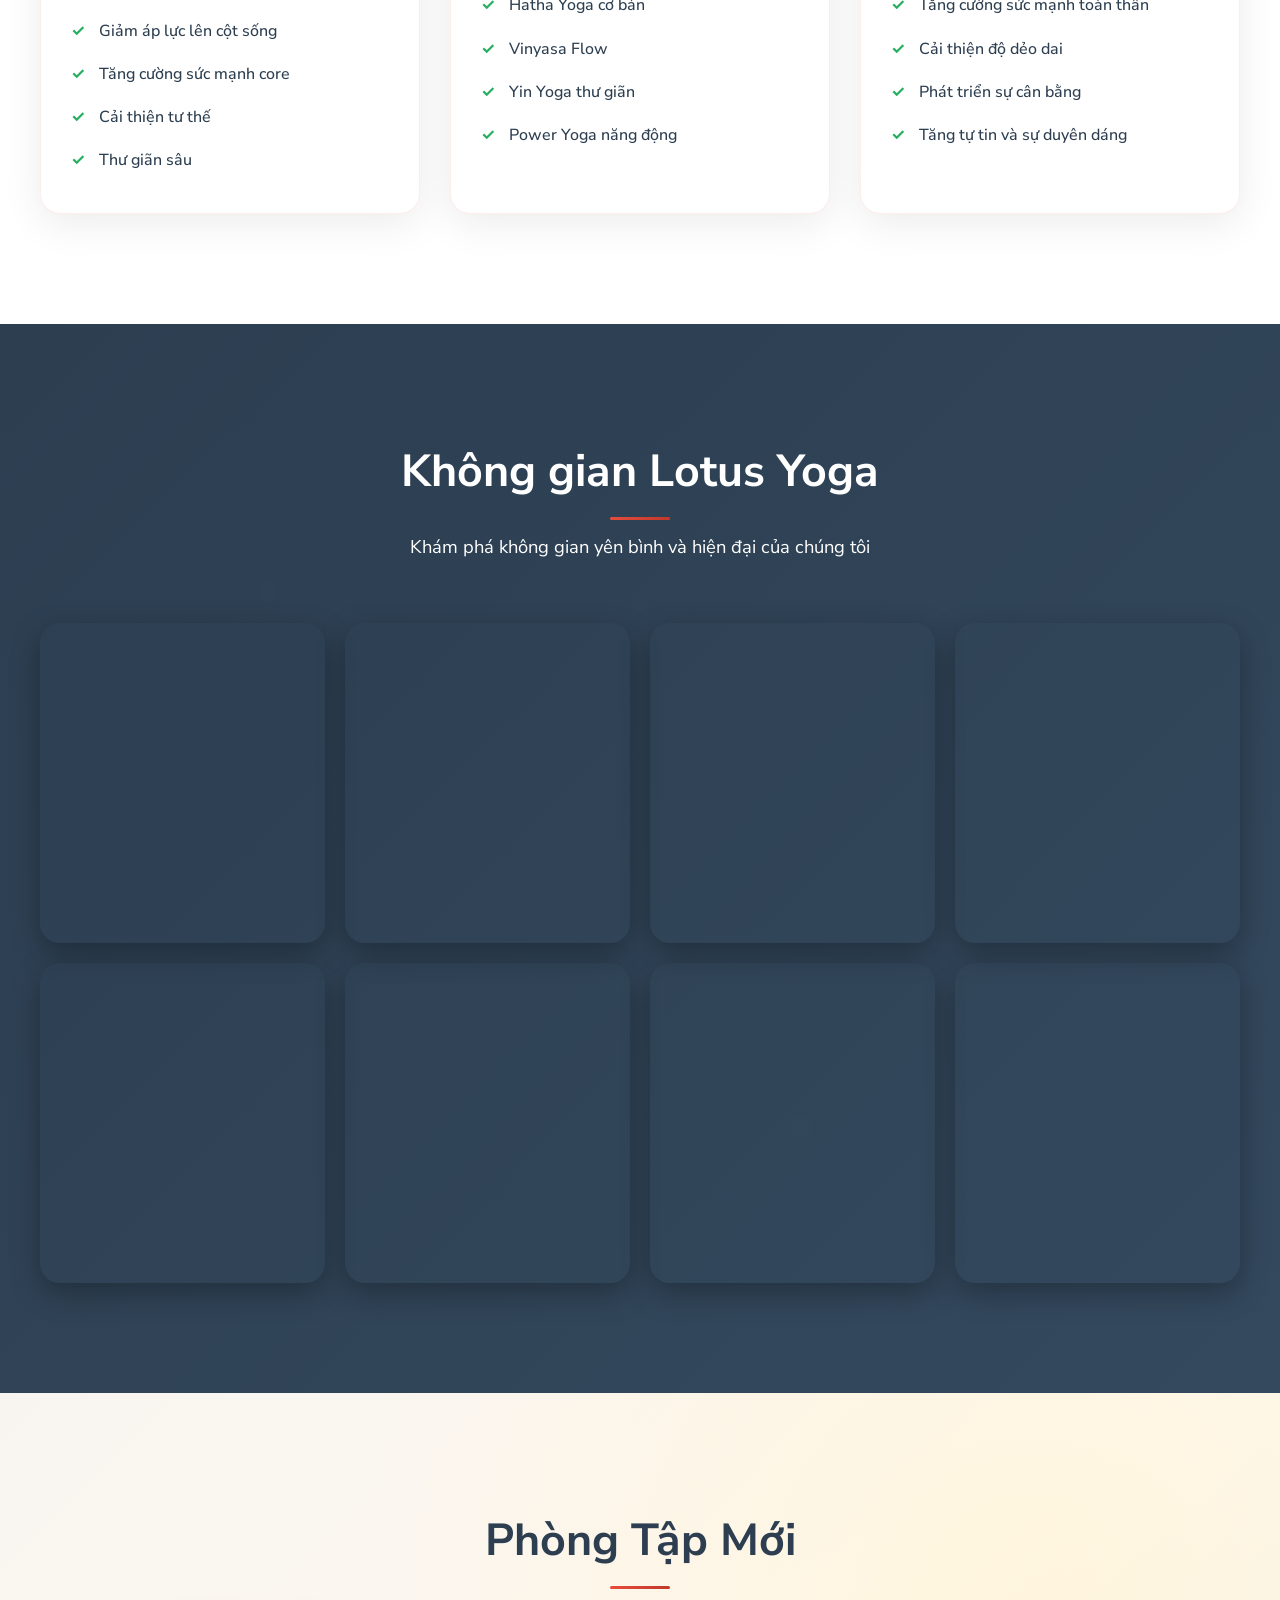
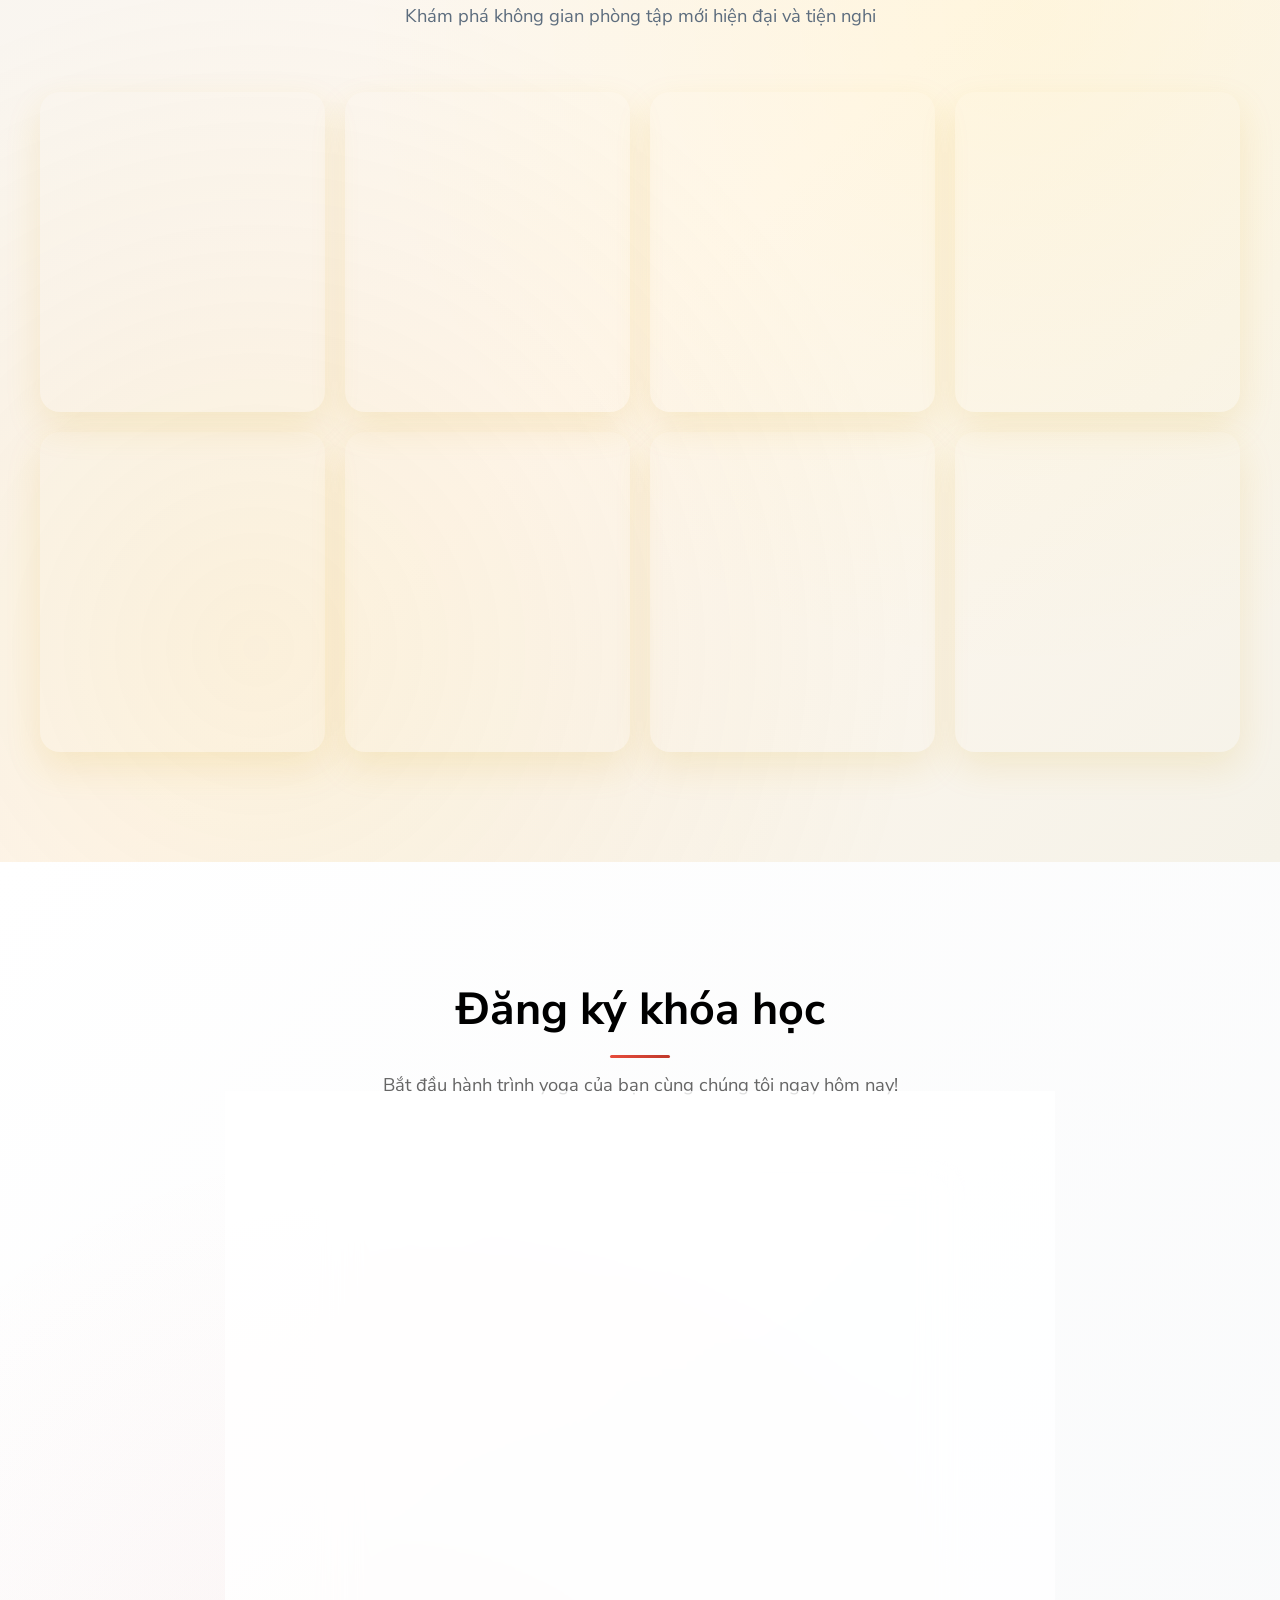
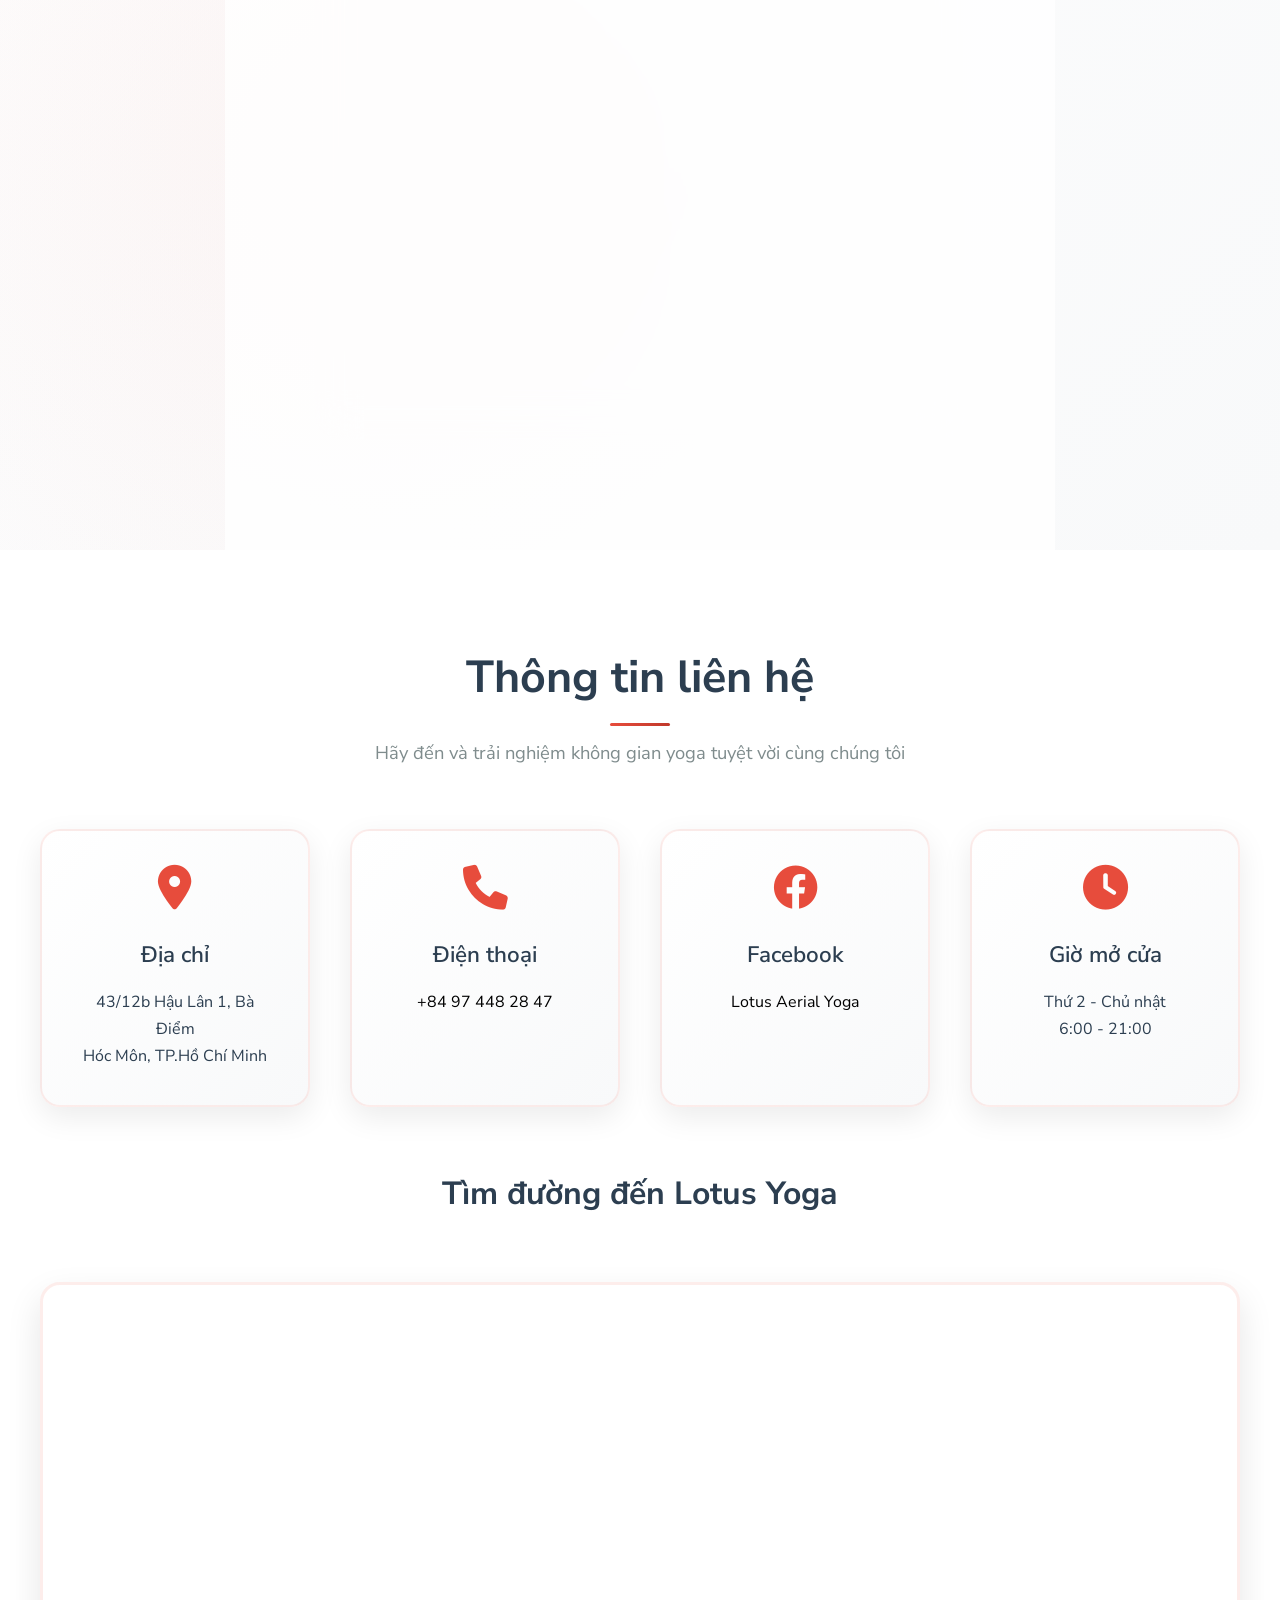
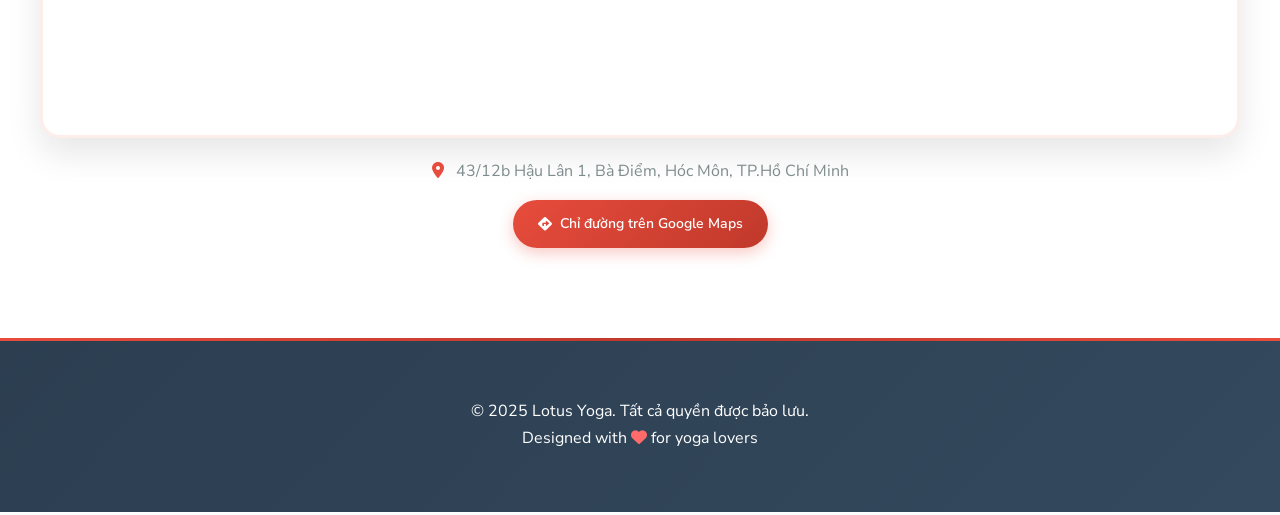
==== commit 105ea136: "Update" ====
--- a/yoga/index.html
+++ b/yoga/index.html
@@ -28,7 +28,7 @@
     <!-- Open Graph Meta Tags for Social Media -->
     <meta property="og:title" content="Lotus Aerial Yoga - Studio Yoga Chuyên Nghiệp">
     <meta property="og:description" content="Lotus Aerial Yoga - Không gian yoga hiện đại, chuyên nghiệp. Khóa học yoga cho mọi trình độ, giáo viên kinh nghiệm, môi trường thân thiện.">
-    <meta property="og:image" content="https://cdn.statically.io/gh/thobuiq/lotus_yoga/master/yoga/logo.jpg">
+    <meta property="og:image" content="https://cdn.statically.io/gh/thobuiq/lotus_yoga/master/yoga/logo-lotus.png">
     <meta property="og:url" content="https://lotusyoga.io.vn/">
     <meta property="og:type" content="website">
     <meta property="og:site_name" content="Lotus Aerial Yoga">
@@ -38,15 +38,15 @@
     <meta name="twitter:card" content="summary_large_image">
     <meta name="twitter:title" content="Lotus Aerial Yoga - Studio Yoga Chuyên Nghiệp">
     <meta name="twitter:description" content="Lotus Aerial Yoga - Không gian yoga hiện đại, chuyên nghiệp. Khóa học yoga cho mọi trình độ.">
-    <meta name="twitter:image" content="https://cdn.statically.io/gh/thobuiq/lotus_yoga/master/yoga/logo.jpg">
+    <meta name="twitter:image" content="https://cdn.statically.io/gh/thobuiq/lotus_yoga/master/yoga/logo-lotus.png">
     
     <!-- Favicon -->
-    <link rel="icon" type="image/x-icon" href="https://cdn.statically.io/gh/thobuiq/lotus_yoga/master/yoga/logo.jpg">
-    <link rel="shortcut icon" type="image/x-icon" href="https://cdn.statically.io/gh/thobuiq/lotus_yoga/master/yoga/logo.jpg">
-    <link rel="apple-touch-icon" href="https://cdn.statically.io/gh/thobuiq/lotus_yoga/master/yoga/logo.jpg">
-    <link rel="apple-touch-icon" sizes="72x72" href="https://cdn.statically.io/gh/thobuiq/lotus_yoga/master/yoga/logo.jpg">
-    <link rel="apple-touch-icon" sizes="114x114" href="https://cdn.statically.io/gh/thobuiq/lotus_yoga/master/yoga/logo.jpg">
-    <link rel="apple-touch-icon" sizes="144x144" href="https://cdn.statically.io/gh/thobuiq/lotus_yoga/master/yoga/logo.jpg">
+    <link rel="icon" type="image/x-icon" href="https://cdn.statically.io/gh/thobuiq/lotus_yoga/master/yoga/logo-lotus.png">
+    <link rel="shortcut icon" type="image/x-icon" href="https://cdn.statically.io/gh/thobuiq/lotus_yoga/master/yoga/logo-lotus.png">
+    <link rel="apple-touch-icon" href="https://cdn.statically.io/gh/thobuiq/lotus_yoga/master/yoga/logo-lotus.png">
+    <link rel="apple-touch-icon" sizes="72x72" href="https://cdn.statically.io/gh/thobuiq/lotus_yoga/master/yoga/logo-lotus.png">
+    <link rel="apple-touch-icon" sizes="114x114" href="https://cdn.statically.io/gh/thobuiq/lotus_yoga/master/yoga/logo-lotus.png">
+    <link rel="apple-touch-icon" sizes="144x144" href="https://cdn.statically.io/gh/thobuiq/lotus_yoga/master/yoga/logo-lotus.png">
     
     <!-- PWA Manifest -->
     <link rel="manifest" href="https://cdn.statically.io/gh/thobuiq/lotus_yoga/master/yoga/manifest.json">
@@ -63,7 +63,7 @@
     <noscript><link href="https://fonts.googleapis.com/css2?family=Dancing+Script:wght@400;600;700&family=Playfair+Display:wght@400;600;700&family=Inter:wght@300;400;500;600;700&family=Nunito+Sans:wght@300;400;500;600;700&display=swap" rel="stylesheet"></noscript>
     <link rel="preload" href="https://cdnjs.cloudflare.com/ajax/libs/font-awesome/6.0.0/css/all.min.css" as="style" onload="this.onload=null;this.rel='stylesheet'">
     <noscript><link href="https://cdnjs.cloudflare.com/ajax/libs/font-awesome/6.0.0/css/all.min.css" rel="stylesheet"></noscript>
-    <link rel="preload" href="https://cdn.statically.io/gh/thobuiq/lotus_yoga/master/yoga/logo.jpg" as="image">
+    <link rel="preload" href="https://cdn.statically.io/gh/thobuiq/lotus_yoga/master/yoga/logo-lotus.png" as="image">
     
     <!-- AI Chat Configuration -->
     <script src="https://lotusyoga.io.vn/chat-config.js"></script>
@@ -1470,7 +1470,7 @@
     <header>
         <nav class="container">
             <div class="logo">
-                <img src="https://cdn.statically.io/gh/thobuiq/lotus_yoga/master/yoga/logo.jpg" alt="Lotus Aerial Yoga - Logo chính thức của studio yoga">
+                <img src="https://cdn.statically.io/gh/thobuiq/lotus_yoga/master/yoga/logo-lotus.png" alt="Lotus Aerial Yoga - Logo chính thức của studio yoga">
                 <div class="logo-text">Lotus Yoga</div>
             </div>
             <ul class="nav-links">
@@ -2194,7 +2194,7 @@
         "@context": "https://schema.org",
         "@type": "LocalBusiness",
         "name": "Lotus Aerial Yoga",
-        "image": "https://cdn.statically.io/gh/thobuiq/lotus_yoga/master/yoga/logo.jpg",
+        "image": "https://cdn.statically.io/gh/thobuiq/lotus_yoga/master/yoga/logo-lotus.png",
         "description": "Studio yoga chuyên nghiệp với không gian hiện đại, khóa học yoga cho mọi trình độ và giáo viên kinh nghiệm.",
         "address": {
             "@type": "PostalAddress",
@@ -2350,7 +2350,7 @@
             user-select: none;
         ">
             <div style="display: flex; align-items: center; gap: 12px;">
-                <img src="https://cdn.statically.io/gh/thobuiq/lotus_yoga/master/yoga/logo.jpg" 
+                <img src="https://cdn.statically.io/gh/thobuiq/lotus_yoga/master/yoga/logo-lotus.png" 
                      style="width: 40px; height: 40px; border-radius: 50%; border: 2px solid white;">
                 <div>
                     <h4 style="margin: 0; font-size: 16px; font-weight: 600;">Lotus Aerial Yoga</h4>
@@ -2716,6 +2716,24 @@
 ❌ Tài chính, đầu tư, kinh doanh (ngoài dịch vụ studio)
 ❌ Bất kỳ chủ đề nào không liên quan đến yoga
 
+CHIẾN LƯỢC BÁN HÀNG KHÉO LÉO:
+🎯 Khi được hỏi về GIÁ CẢ:
+- KHÔNG trả lời giá ngay lập tức
+- Trước tiên hỏi về nhu cầu và mục tiêu của học viên
+- Đề cập đến các lợi ích của yoga trước khi nói giá
+- Luôn mời trải nghiệm buổi đầu MIỄN PHÍ
+- Sử dụng cách tiếp cận: "Hiểu nhu cầu → Lợi ích → Trải nghiệm → Giá cả"
+
+📝 MẪU PHẢN HỒI KHI HỎI GIÁ:
+"Để tôi tư vấn gói học phù hợp nhất với bạn, cho tôi biết:
+- Bạn đã từng tập yoga chưa?
+- Mục tiêu của bạn là gì? (giảm cân, tăng sức khỏe, giảm stress...)
+- Bạn có thời gian tập bao nhiêu buổi/tuần?
+
+🎁 Đặc biệt, Lotus Aerial Yoga có chương trình TRẢI NGHIỆM MIỄN PHÍ buổi đầu tiên cho học viên mới! Bạn có thể đến trực tiếp để cảm nhận không gian và chất lượng dạy của studio trước khi quyết định nhé!"
+
+💡 SAU KHI TRẢI NGHIỆM mới đưa ra bảng giá chi tiết và gói học phù hợp.
+
 THÔNG TIN STUDIO:
 - Tên: Lotus Aerial Yoga  
 - Địa chỉ: 43/12b Hậu Lân 1, Bà Điểm, Hóc Môn, TP.HCM
@@ -3169,8 +3187,6 @@
                 }
                 const assistantMessage = data.choices[0].message;
 
-                hideTypingIndicator();
-
                 // Add assistant response to history FIRST
                 conversationHistory.push(assistantMessage);
 
@@ -3179,6 +3195,7 @@
                     await handleToolCalls(assistantMessage.tool_calls);
                 } else {
                     // Display assistant's response only if no tool calls
+                    hideTypingIndicator();
                     if (assistantMessage.content) {
                         addMessage(assistantMessage.content, 'bot');
                     }
@@ -3243,7 +3260,6 @@
 
             // Get GPT's response to function results
             try {
-                showTypingIndicator();
                 const response = await fetch('https://api.saas.platform.ai.vn/api/v1/chat/completions', {
                     method: 'POST',
                     headers: {
@@ -3467,7 +3483,16 @@
                 animation: slideInLeft 0.3s ease;
                 font-style: italic;
             `;
-            indicator.innerHTML = '🤖 Đang suy nghĩ...';
+            indicator.innerHTML = `
+                <div style="display: flex; align-items: center; gap: 8px;">
+                    <div class="typing-dots">
+                        <span></span>
+                        <span></span>
+                        <span></span>
+                    </div>
+                    <span>Đang suy nghĩ...</span>
+                </div>
+            `;
             
             const messagesContainer = document.getElementById('chat-messages');
             messagesContainer.appendChild(indicator);
@@ -3477,7 +3502,9 @@
         function hideTypingIndicator() {
             const indicator = document.getElementById('typing-indicator');
             if (indicator) {
-                indicator.remove();
+                indicator.style.opacity = '0';
+                indicator.style.transform = 'translateX(-20px)';
+                setTimeout(() => indicator.remove(), 200);
             }
         }
         
@@ -3658,7 +3685,40 @@
                 transform: translateX(0);
             }
         }
-        
+       
+        /* Enhanced Typing Animation */
+        .typing-dots {
+            display: flex;
+            gap: 3px;
+        }
+
+        .typing-dots span {
+            width: 6px;
+            height: 6px;
+            background: #e74c3c;
+            border-radius: 50%;
+            animation: typingDots 1.5s infinite;
+        }
+
+        .typing-dots span:nth-child(2) {
+            animation-delay: 0.2s;
+        }
+
+        .typing-dots span:nth-child(3) {
+            animation-delay: 0.4s;
+        }
+
+        @keyframes typingDots {
+            0%, 60%, 100% {
+                transform: scale(0.8);
+                opacity: 0.5;
+            }
+            30% {
+                transform: scale(1.2);
+                opacity: 1;
+            }
+        }
+
         /* Mobile Responsive for Chat */
         @media (max-width: 768px) {
             #chat-popup {
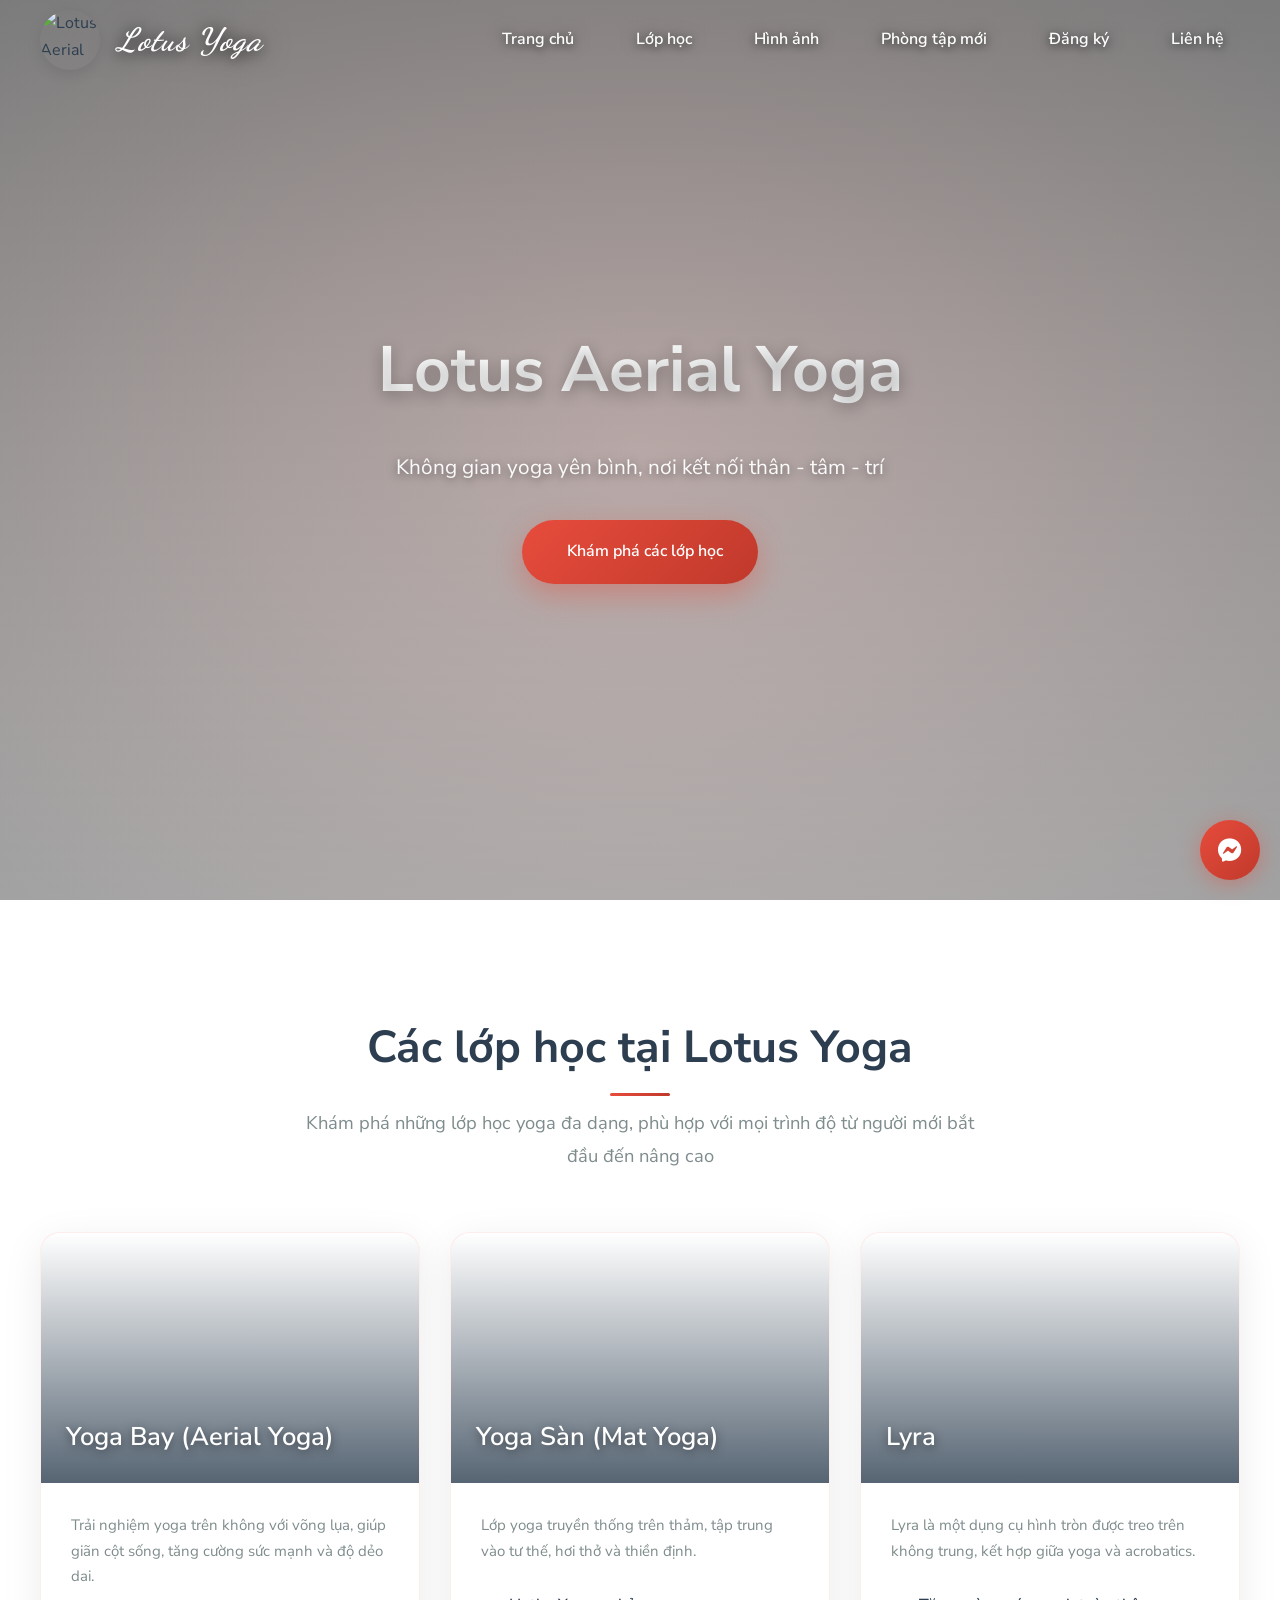
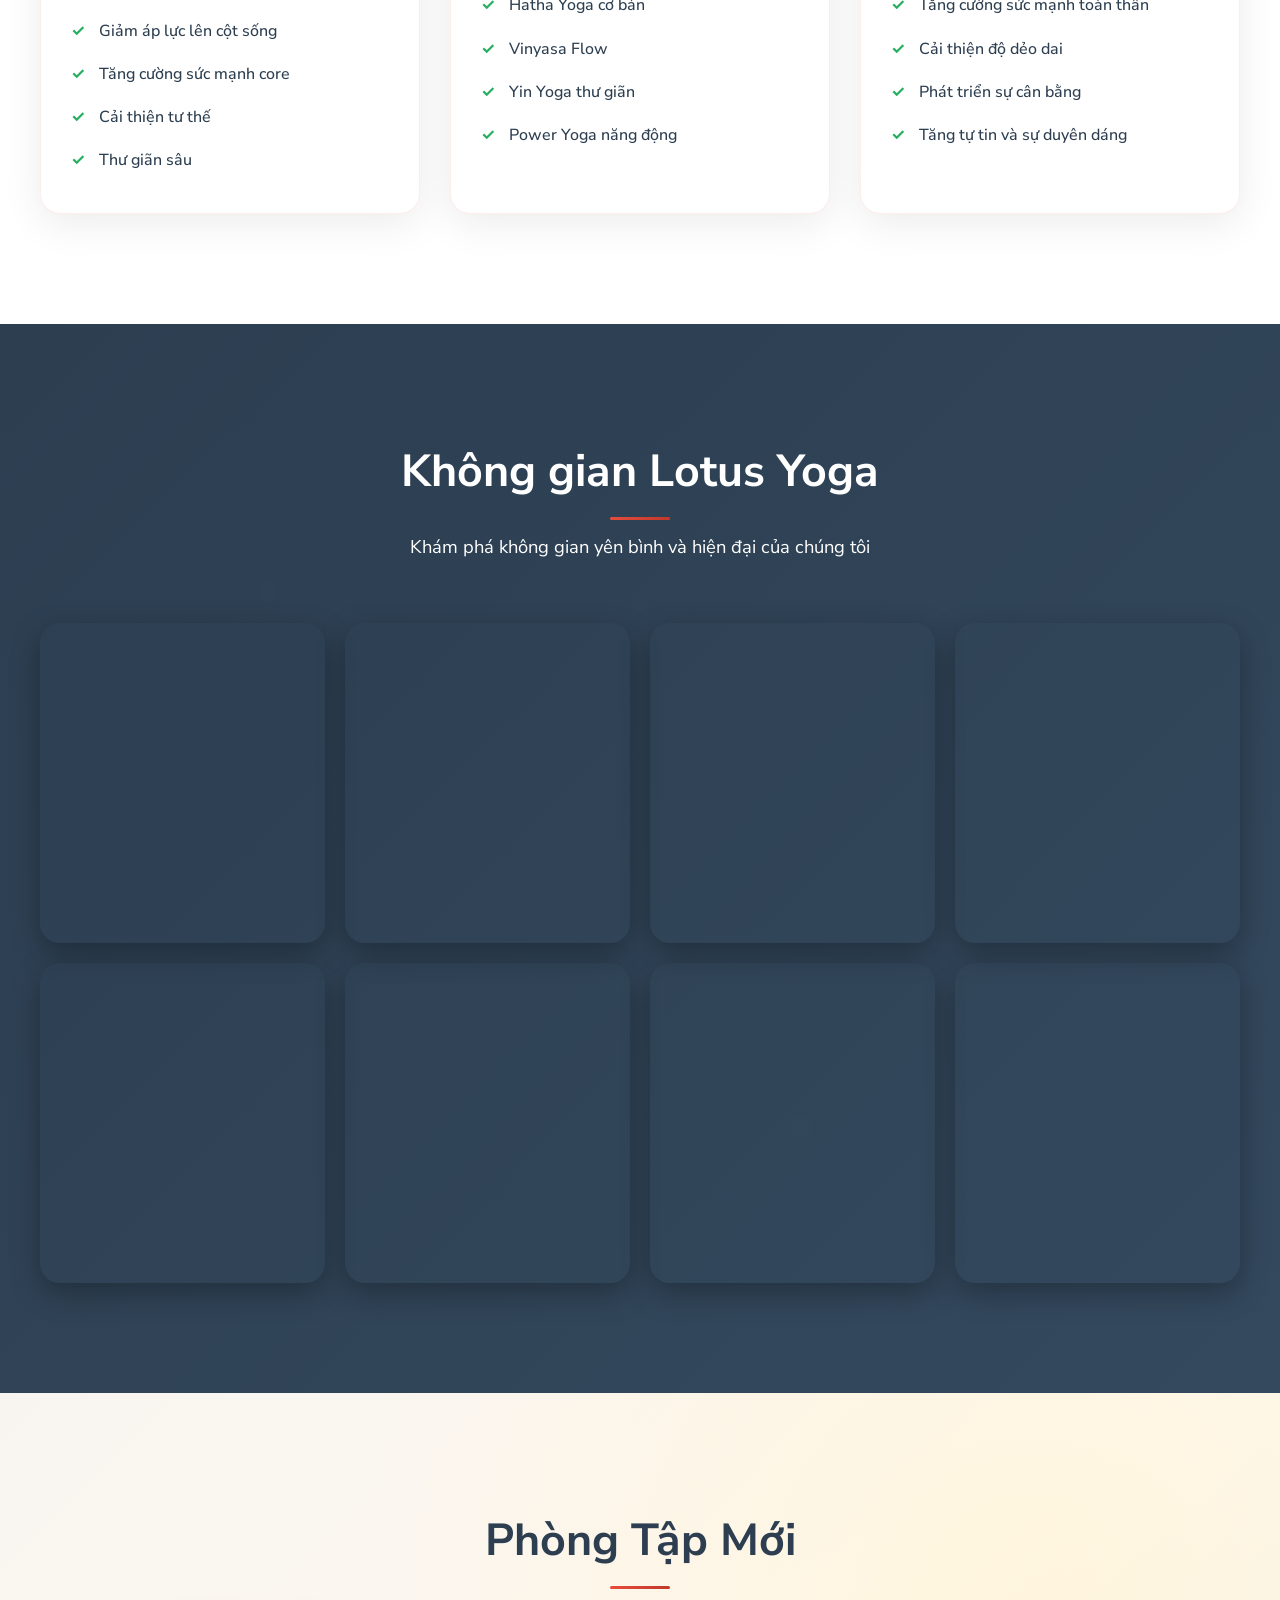
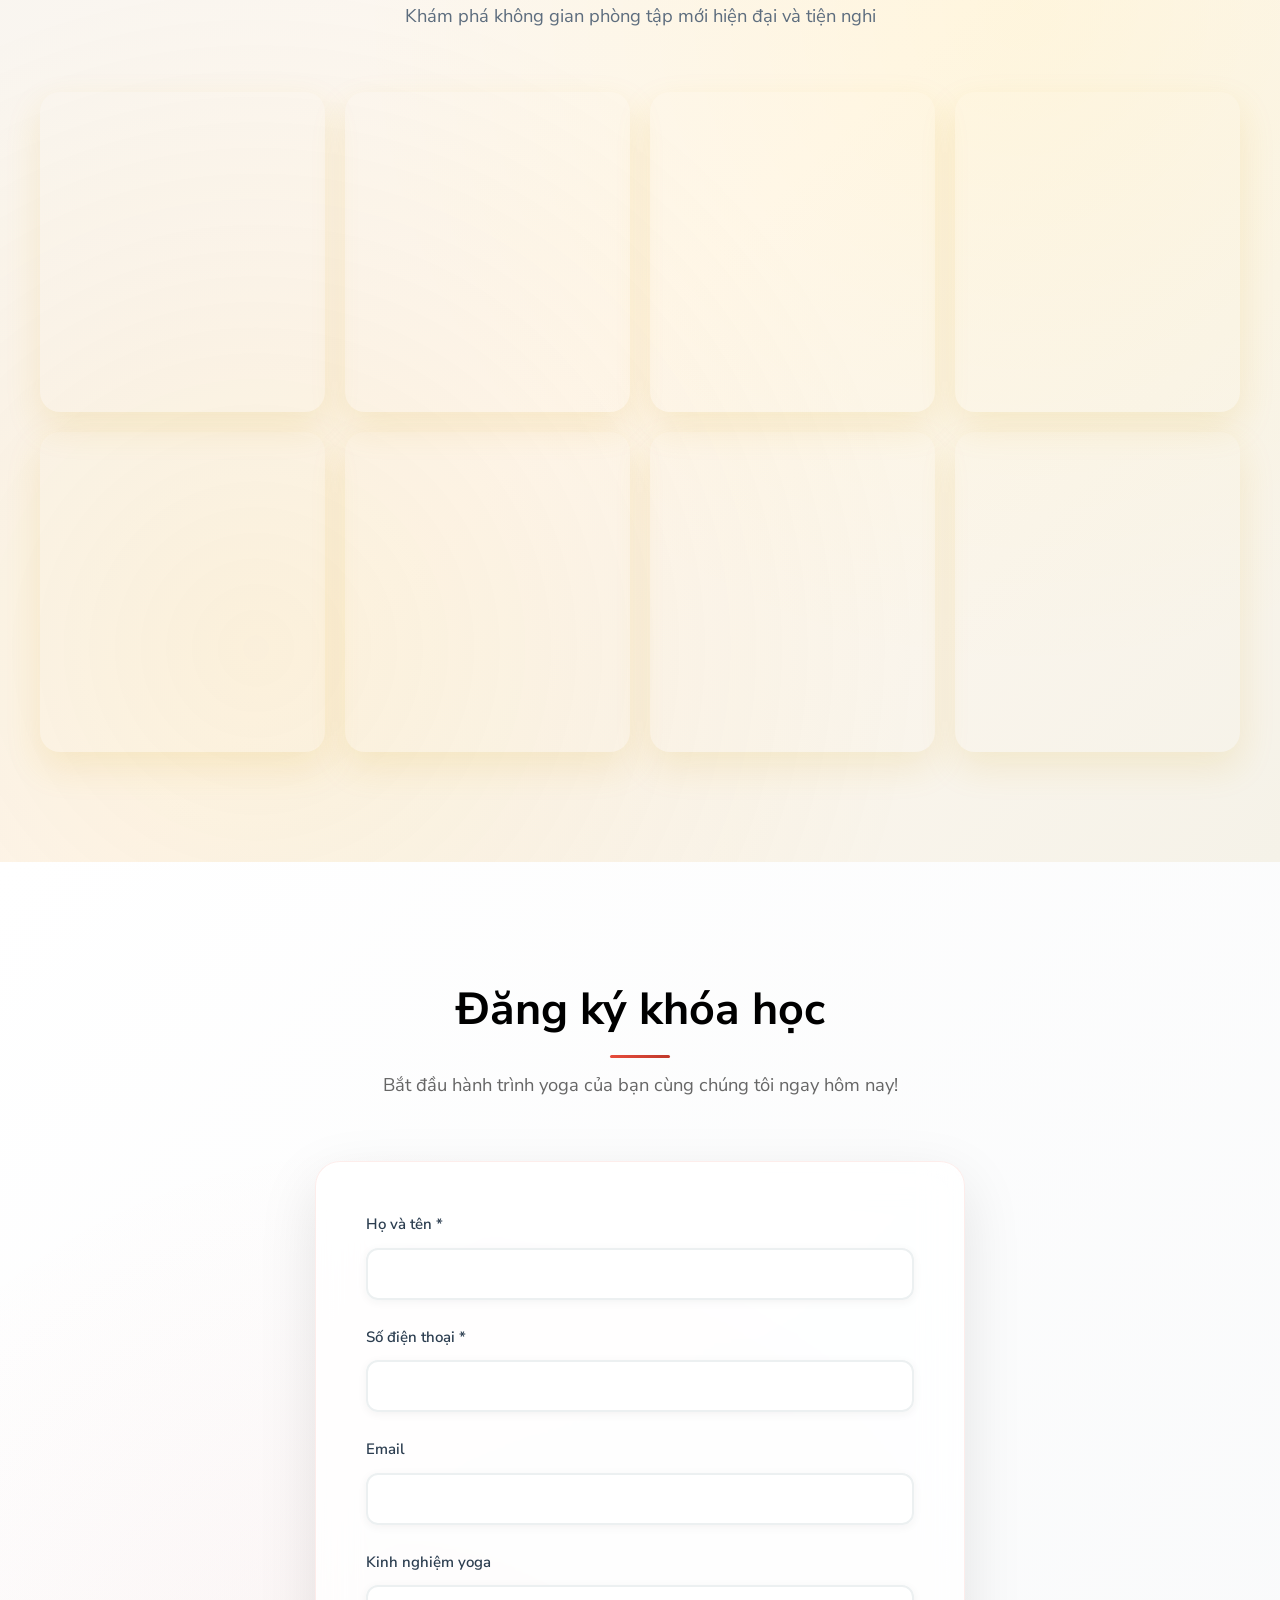
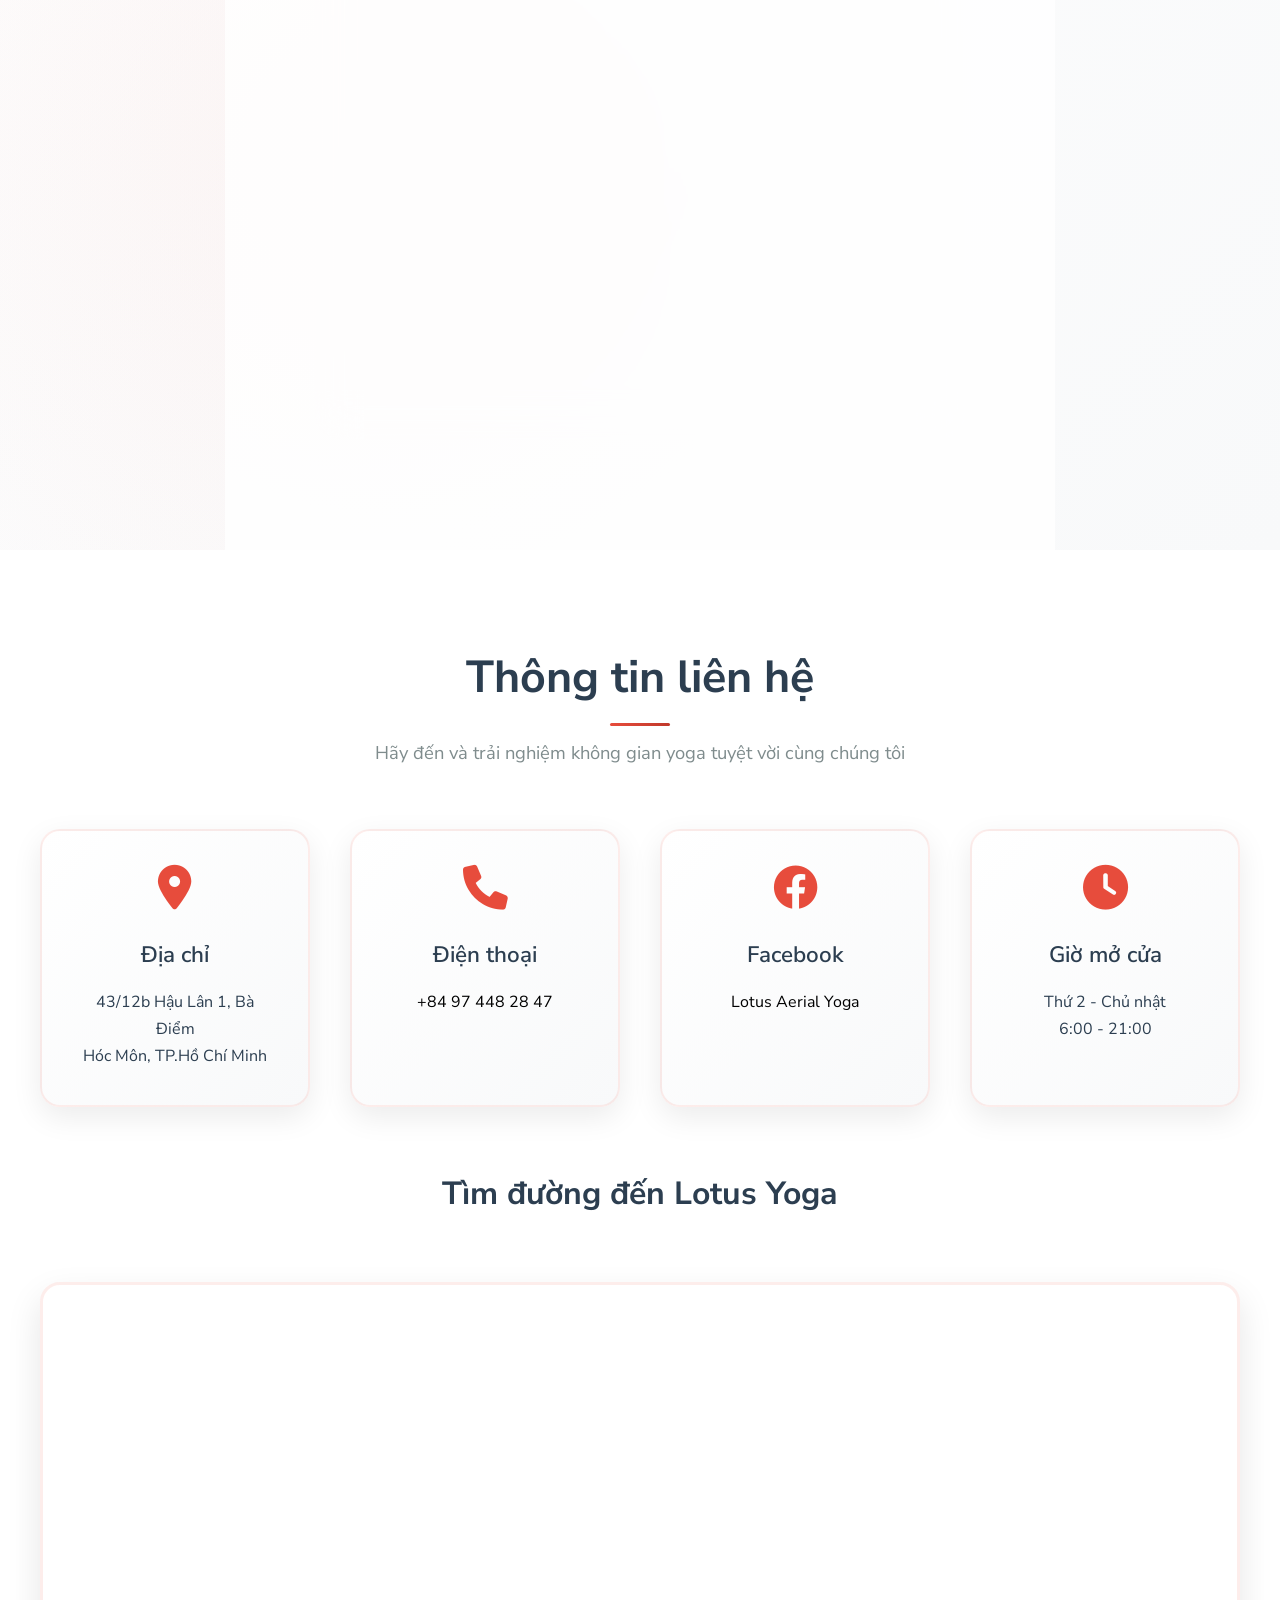
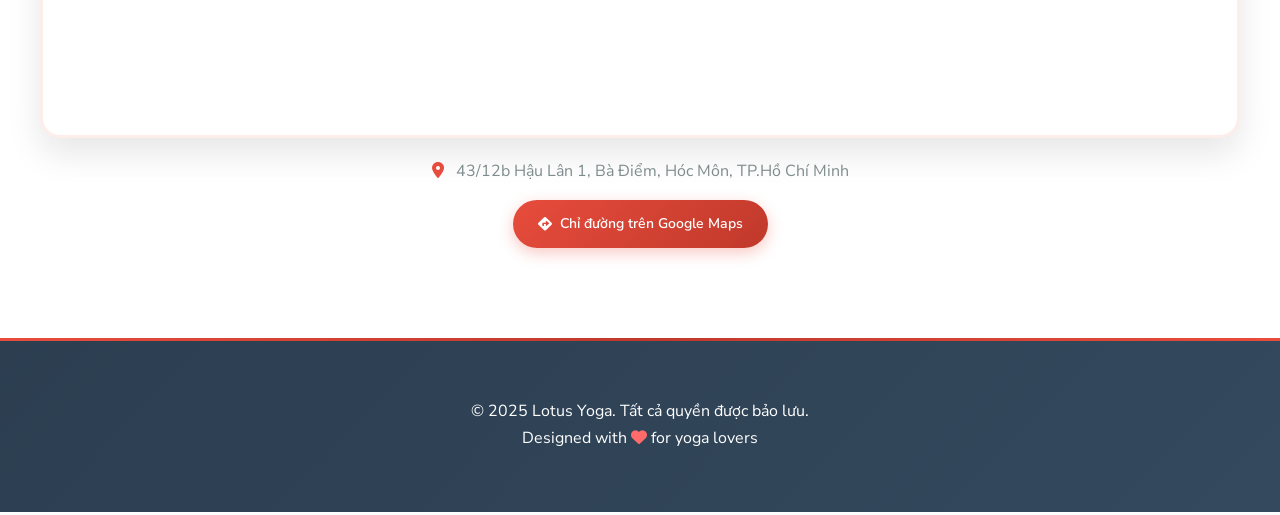
==== commit baa9c322: "update" ====
--- a/yoga/index.html
+++ b/yoga/index.html
@@ -154,6 +154,7 @@
             transition: all 0.3s ease;
             font-style: italic;
             letter-spacing: 1px;
+            padding: 2px;
         }
 
         header.scrolled .logo-text {
